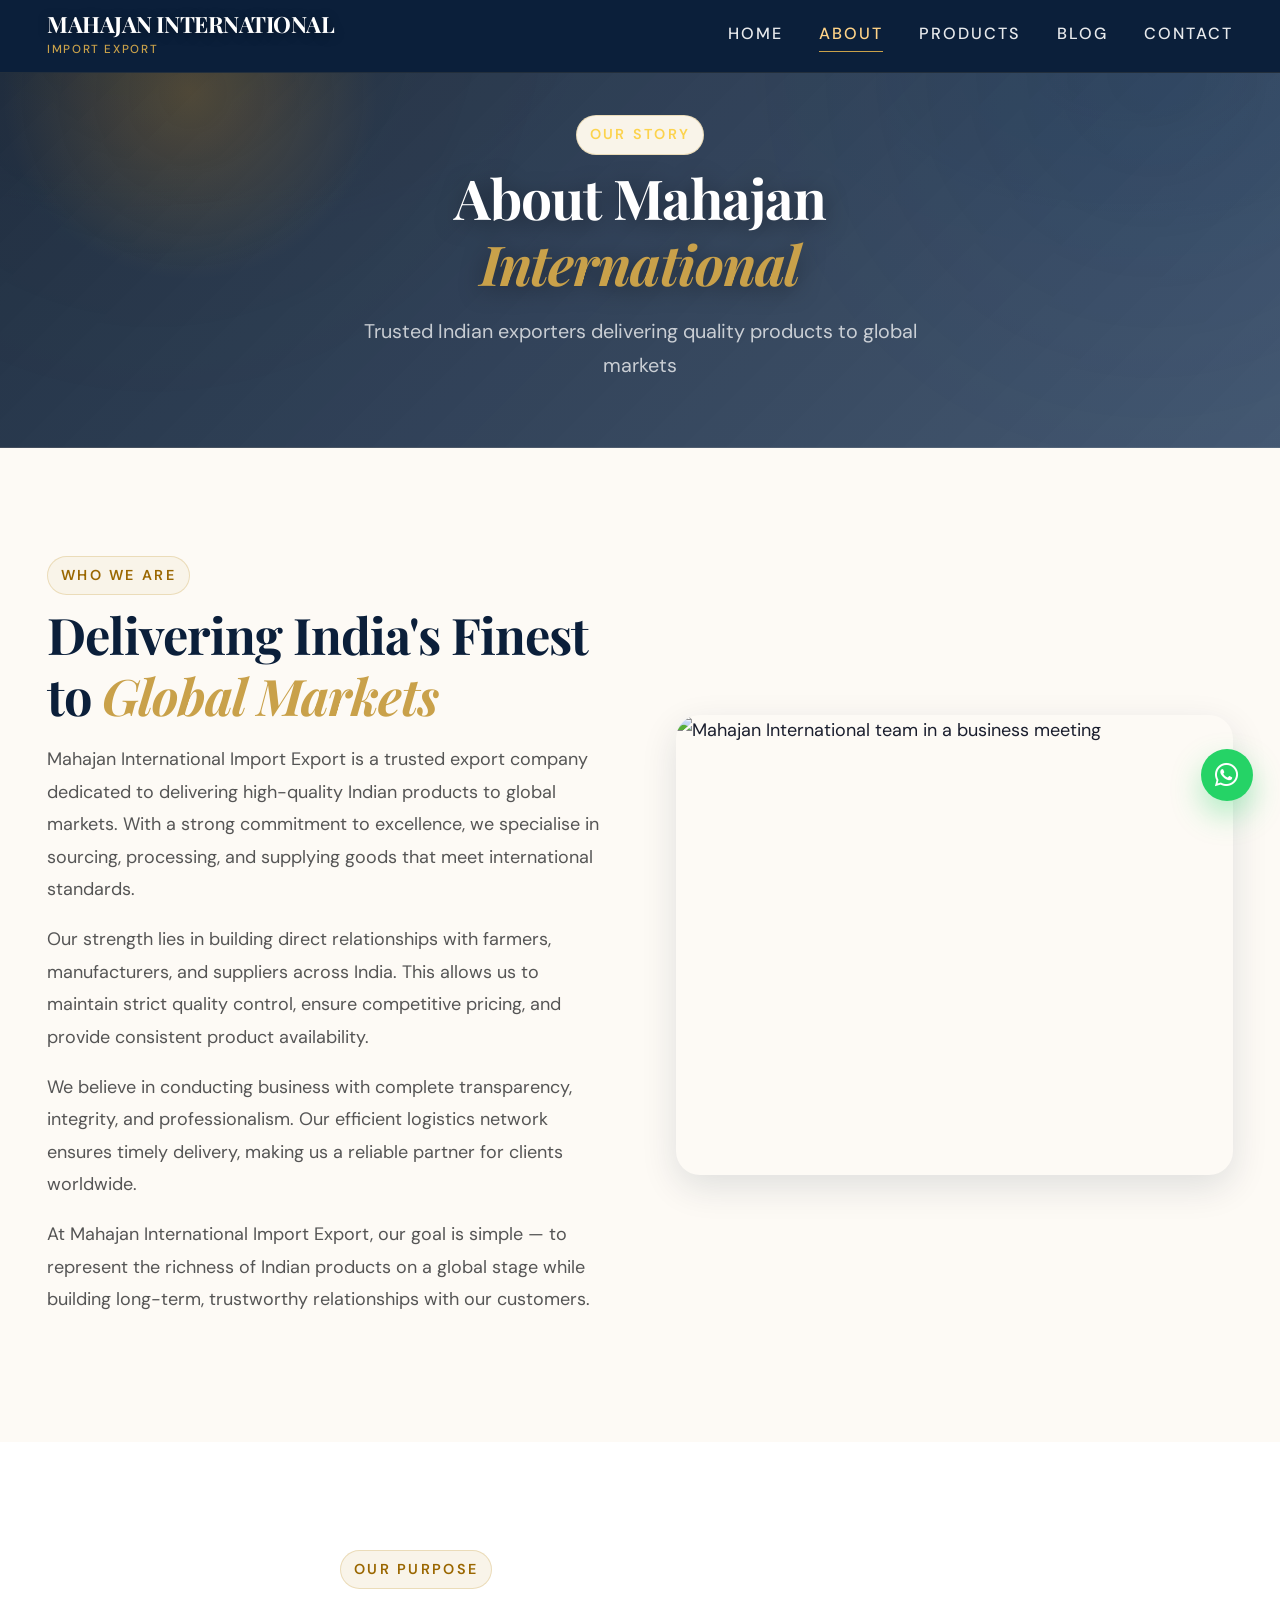
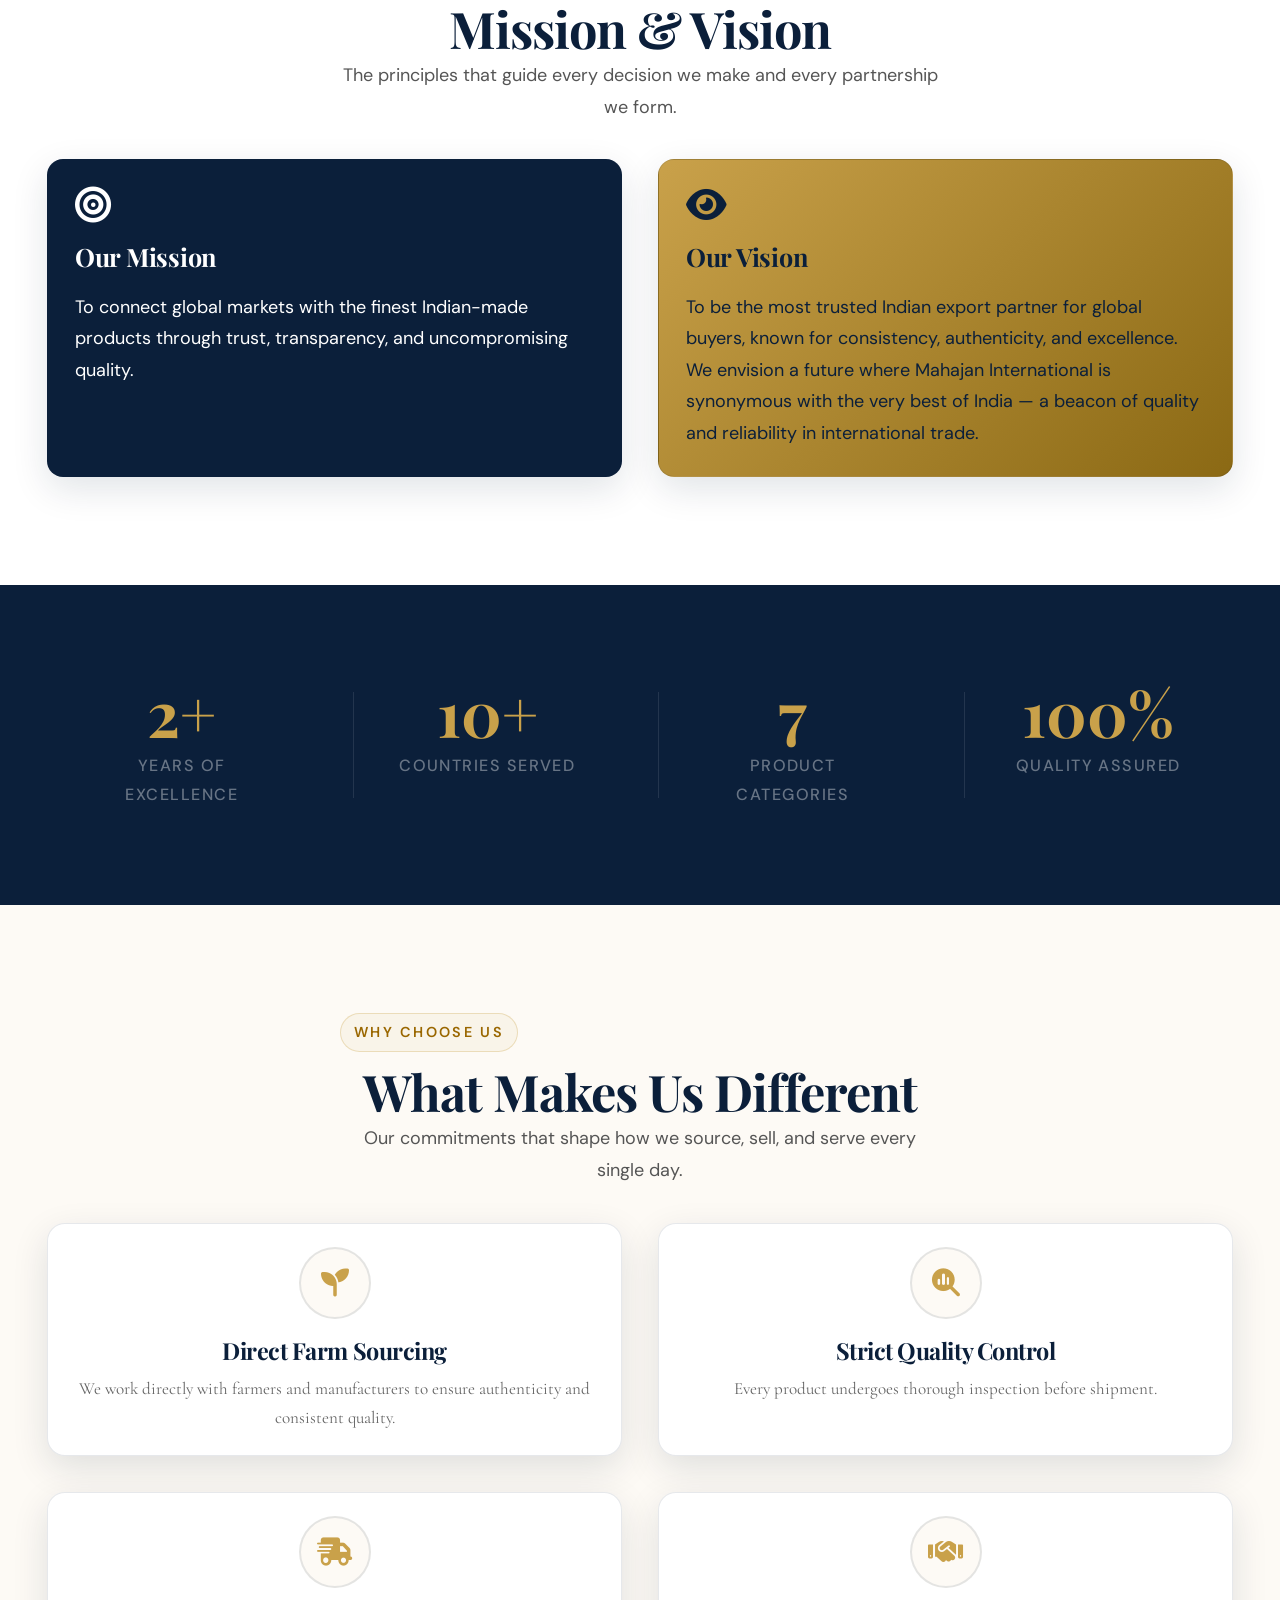
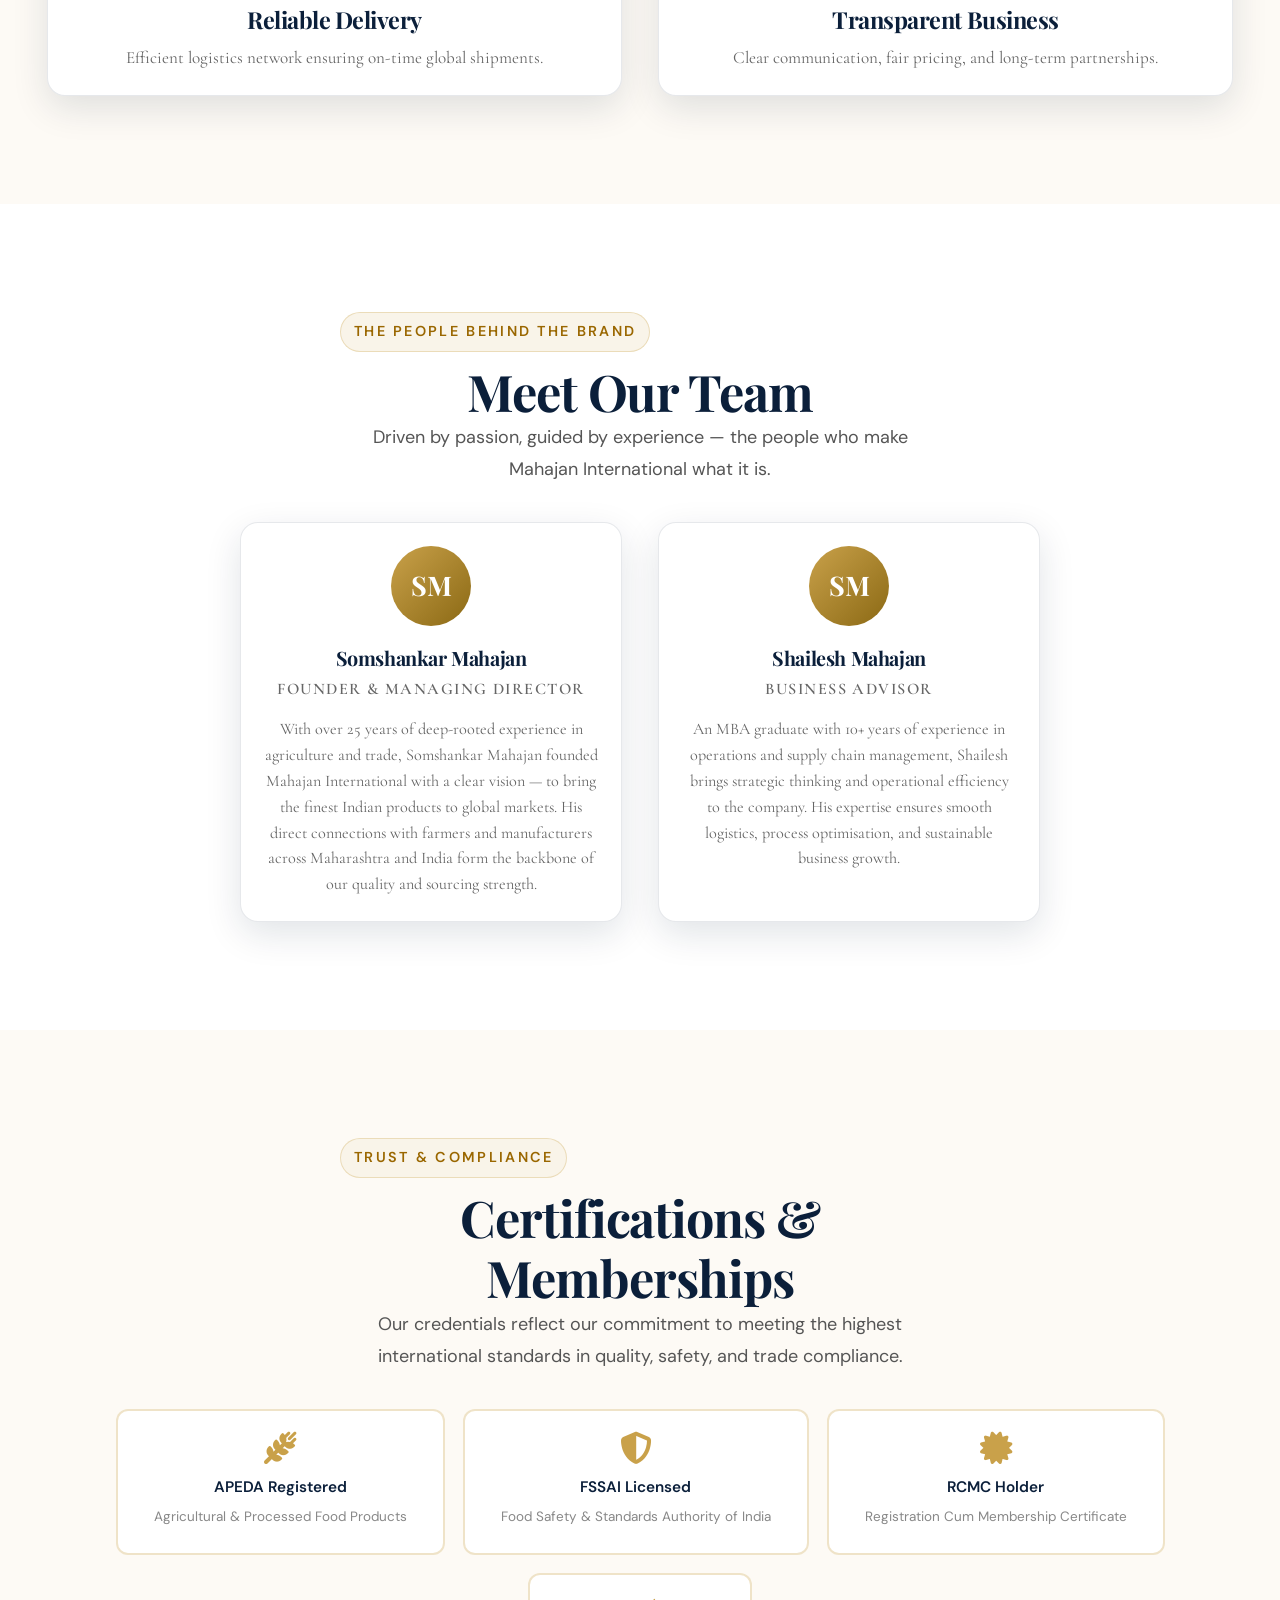
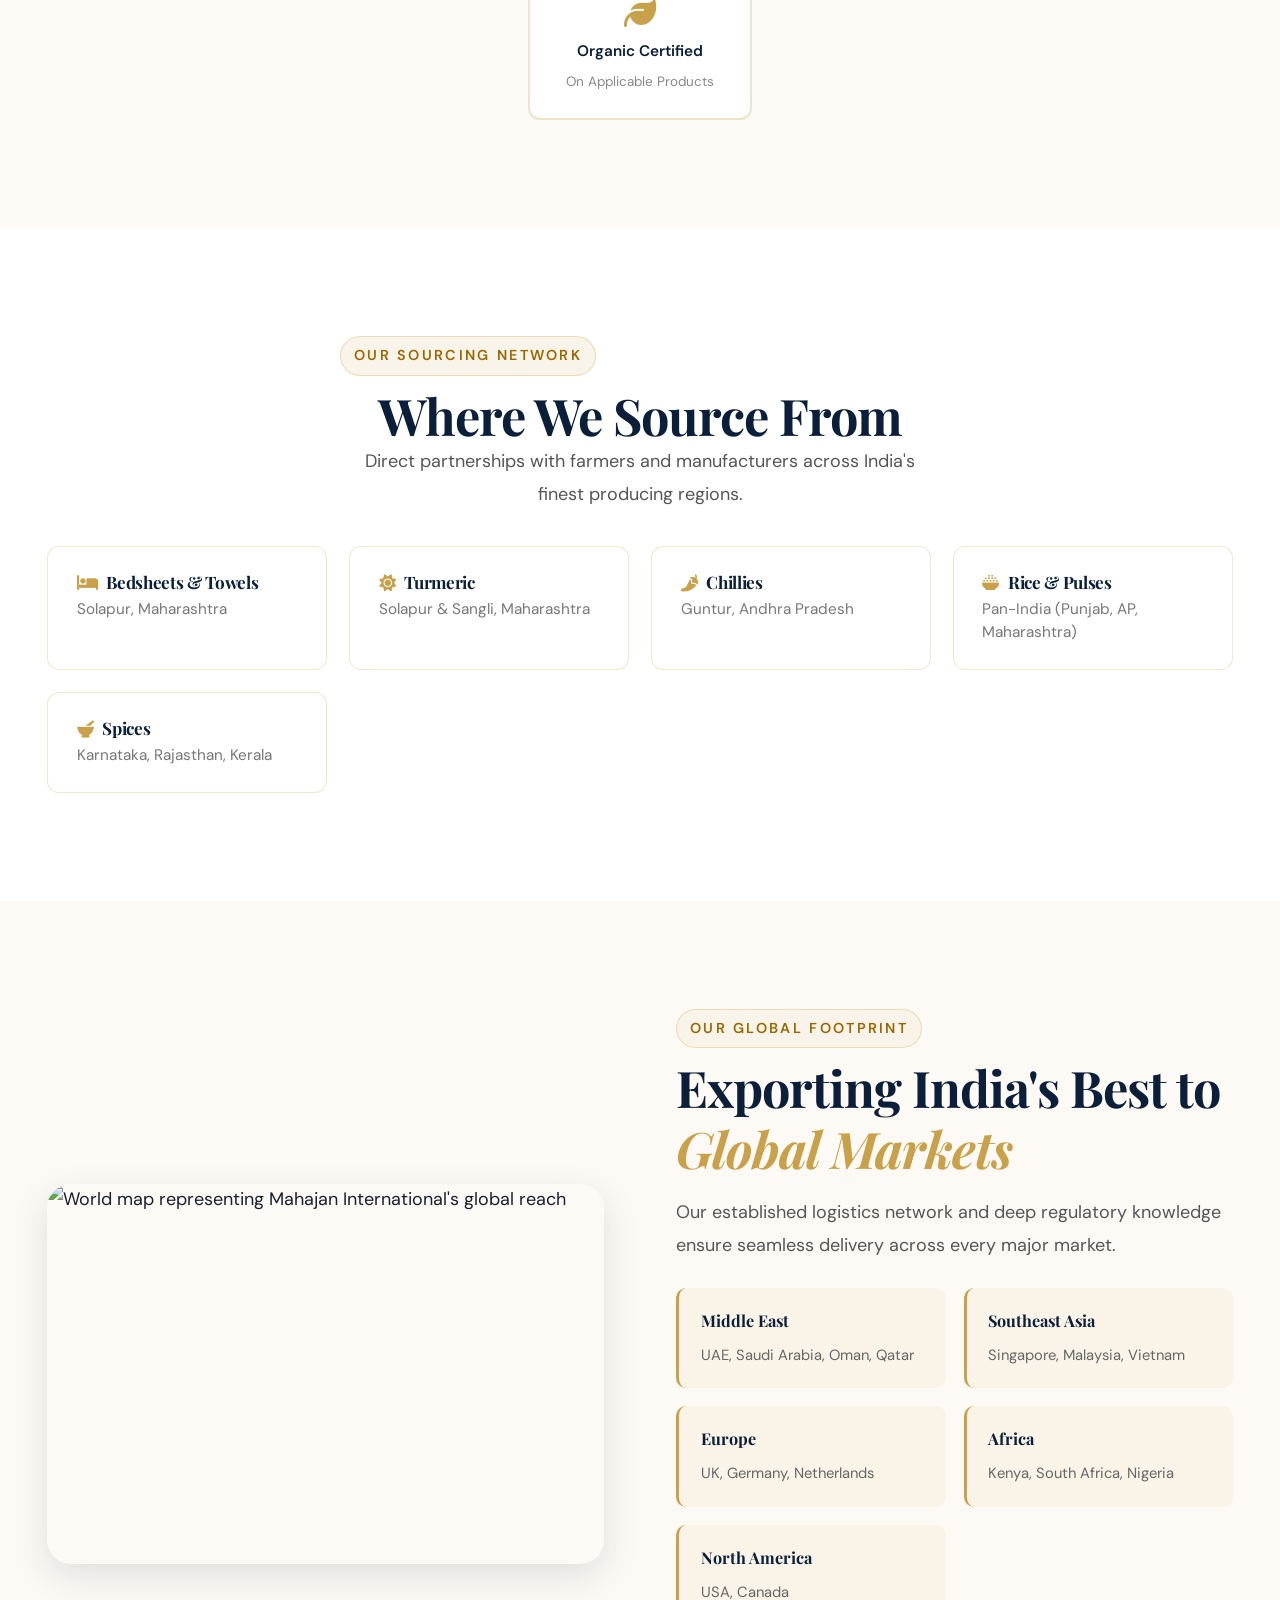
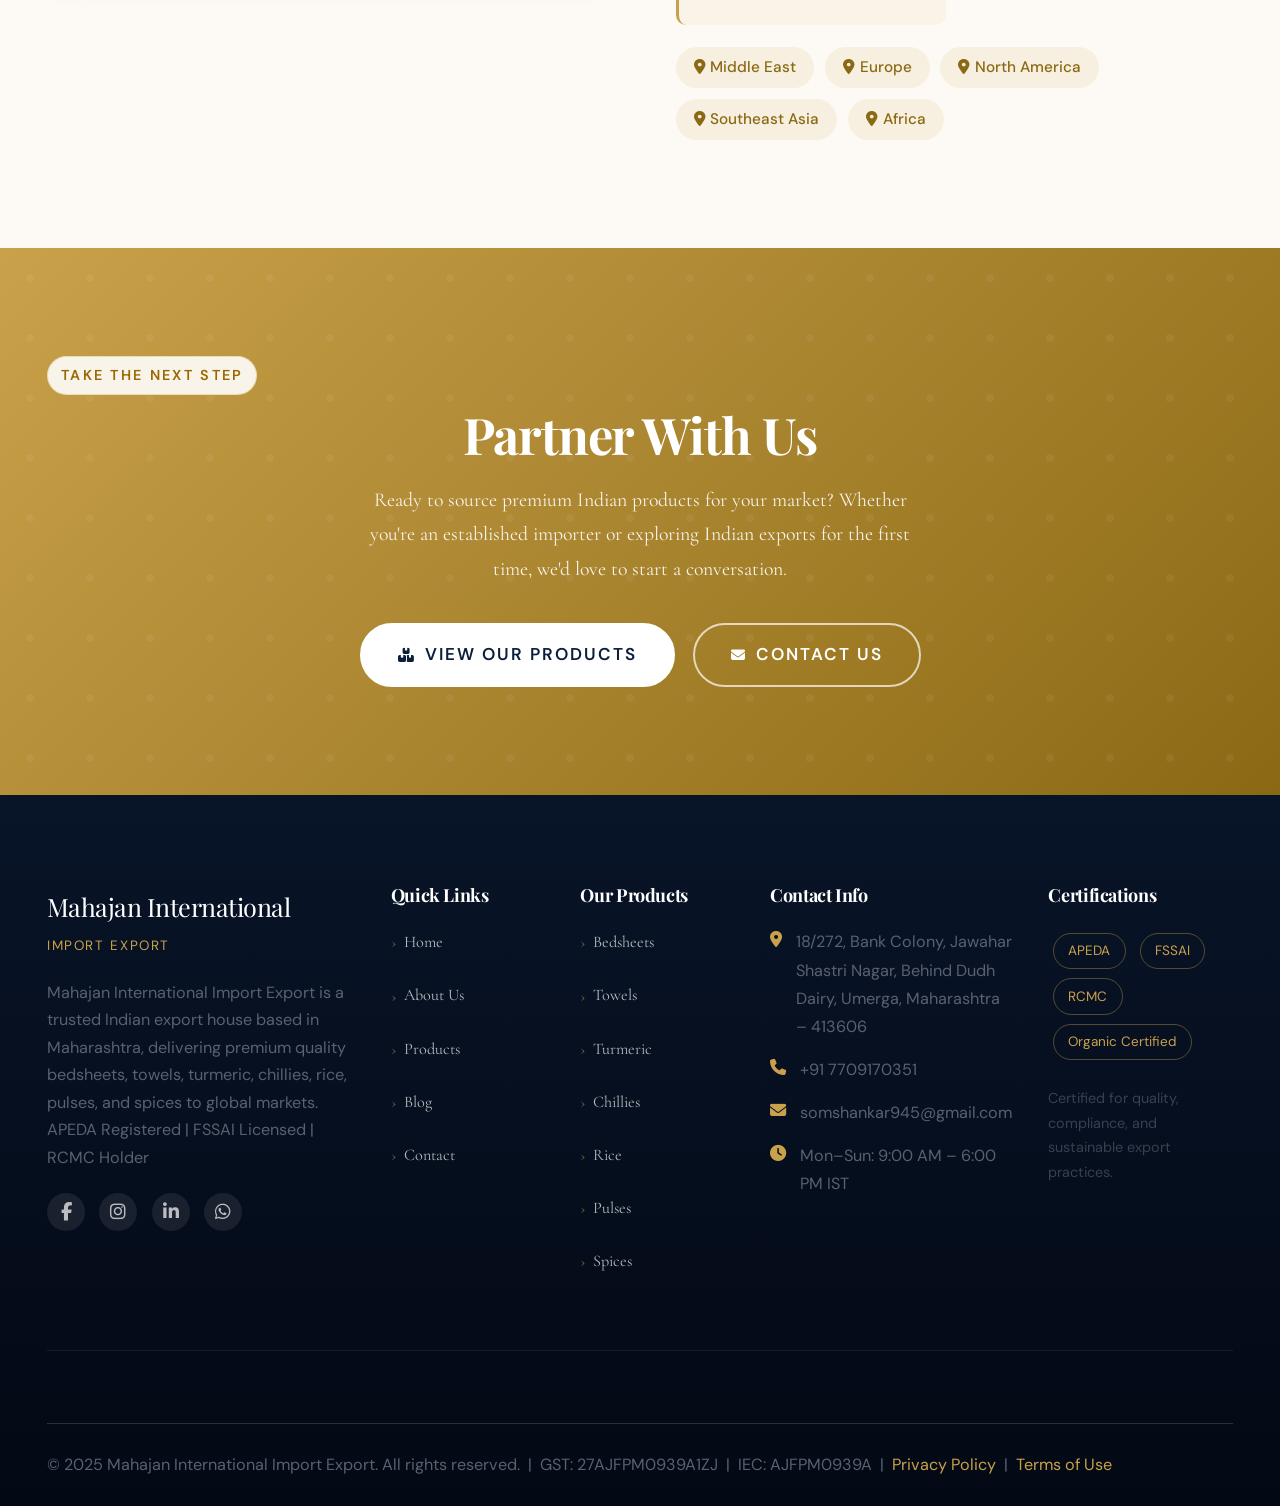
==== about.html @ 9800609f "Initial commit — Mahajan International website" ====
<!DOCTYPE html>
<html lang="en">
<head>
  <meta charset="UTF-8" />
  <meta name="viewport" content="width=device-width, initial-scale=1.0" />
  <title>About Us | Mahajan International Import Export</title>
  <meta name="description" content="Learn about Mahajan International Import Export — a trusted Indian exporter established in 2025. Based in Umerga, Maharashtra. APEDA Registered, FSSAI Licensed." />
  <meta name="keywords" content="Mahajan International, Indian export company, Maharashtra exporter, Solapur bedsheets, Guntur chillies export, turmeric exporter India, basmati rice export, Indian pulses exporter, cotton towels India, APEDA registered exporter, Umerga Maharashtra export" />
  <meta name="robots" content="index, follow" />
  <link rel="canonical" href="https://www.mahajaninternational.com/about.html" />
  <link rel="icon" type="image/svg+xml" href="favicon.svg">
  <meta property="og:title" content="About Us | Mahajan International Import Export" />
  <meta property="og:description" content="Learn about Mahajan International Import Export — a trusted Indian exporter established in 2025. Based in Umerga, Maharashtra. APEDA Registered, FSSAI Licensed." />
  <meta property="og:type" content="website" />

  <!-- Google Fonts -->
  <link rel="preconnect" href="https://fonts.googleapis.com" />
  <link rel="preconnect" href="https://fonts.gstatic.com" crossorigin />
  <link href="https://fonts.googleapis.com/css2?family=Playfair+Display:ital,wght@0,400;0,600;0,700;1,400&family=DM+Sans:wght@300;400;500;600&family=Cormorant+Garamond:ital,wght@0,400;0,600;1,400&display=swap" rel="stylesheet" />

  <!-- Font Awesome 6.5.1 -->
  <link rel="stylesheet" href="https://cdnjs.cloudflare.com/ajax/libs/font-awesome/6.5.1/css/all.min.css" />

  <!-- AOS CSS -->
  <link rel="stylesheet" href="https://unpkg.com/aos@2.3.4/dist/aos.css" />

  <!-- Main CSS -->
  <link rel="stylesheet" href="styles/main.css" />

  <!-- JSON-LD Schema -->
  <script type="application/ld+json">
  {
    "@context": "https://schema.org",
    "@graph": [
      {
        "@type": "AboutPage",
        "@id": "https://www.mahajaninternational.com/about.html",
        "url": "https://www.mahajaninternational.com/about.html",
        "name": "About Us | Mahajan International Import Export",
        "description": "Learn about Mahajan International Import Export — established in 2025, APEDA Registered Indian exporter based in Umerga, Maharashtra.",
        "inLanguage": "en"
      },
      {
        "@type": "Organization",
        "@id": "https://www.mahajaninternational.com/#organization",
        "name": "Mahajan International Import Export",
        "url": "https://www.mahajaninternational.com",
        "foundingDate": "2025",
        "foundingLocation": { "@type": "Place", "name": "Umerga, Osmanabad, Maharashtra, India" },
        "description": "Trusted Indian export company founded in 2025, specialising in bedsheets, towels, turmeric, chillies, rice, pulses, and spices exported to global markets.",
        "address": {
          "@type": "PostalAddress",
          "streetAddress": "18/272, Bank Colony, Jawahar Shastri Nagar, Behind Dudh Dairy",
          "addressLocality": "Umerga",
          "addressRegion": "Maharashtra",
          "postalCode": "413606",
          "addressCountry": "IN"
        },
        "telephone": "+91-7709170351",
        "email": "somshankar945@gmail.com",
        "sameAs": [
          "https://www.facebook.com/MahajanInternationalImportExport/",
          "https://www.instagram.com/mahajan_international_imp_exp/",
          "https://www.linkedin.com/company/mahajan-international-imports-exports/"
        ]
      }
    ]
  }
  </script>

  <style>
    body { font-family: 'DM Sans', sans-serif; color: #333; background: #FDFAF5; margin: 0; }
    * { box-sizing: border-box; }
    .container { max-width: 1200px; margin: 0 auto; padding: 0 1.5rem; }
    .section-label { font-size: 0.8rem; text-transform: uppercase; letter-spacing: 0.2em; color: #C9A14A; font-weight: 600; margin-bottom: 0.5rem; display: block; }
    h2 { font-family: 'Playfair Display', serif; font-size: clamp(1.8rem, 4vw, 2.8rem); color: #0B1F3A; }
    .section { padding: 6rem 0; }
    .section-alt { background: #fff; }

    /* Story section */
    .story-grid { display: grid; grid-template-columns: 1fr 1fr; gap: 4rem; align-items: center; }
    .story-img { border-radius: 16px; overflow: hidden; height: 460px; box-shadow: 0 20px 60px rgba(11,31,58,0.15); }
    .story-img img { width: 100%; height: 100%; object-fit: cover; }
    .story-text .section-label { display: block; margin-bottom: 0.5rem; }
    .story-text p { color: #555; line-height: 1.8; margin: 1rem 0; font-size: 1rem; }
    .story-text .highlight { font-family: 'Cormorant Garamond', serif; font-size: 1.2rem; color: #0B1F3A; font-style: italic; border-left: 3px solid #C9A14A; padding-left: 1.2rem; margin: 1.5rem 0; }

    /* Mission/Vision */
    .mv-grid { display: grid; grid-template-columns: 1fr 1fr; gap: 2rem; margin-top: 2rem; }
    .mv-card { padding: 2.5rem; border-radius: 16px; border: 1px solid rgba(11,31,58,0.1); }
    .mv-card.mission { background: #0B1F3A; color: #fff; }
    .mv-card.vision { background: linear-gradient(135deg, #C9A14A, #8B6914); color: #fff; }
    .mv-card i { font-size: 2rem; margin-bottom: 1rem; opacity: 0.8; }
    .mv-card h3 { font-family: 'Playfair Display', serif; font-size: 1.4rem; margin-bottom: 1rem; }
    .mv-card p { line-height: 1.8; opacity: 0.9; font-size: 1rem; }

    /* Stats Strip */
    .stats-strip { background: #0B1F3A; padding: 4rem 0; }
    .stats-strip-grid { display: grid; grid-template-columns: repeat(4, 1fr); gap: 2rem; text-align: center; }
    .stat-item { color: #fff; }
    .stat-num { display: block; font-family: 'Playfair Display', serif; font-size: clamp(2.5rem, 5vw, 3.5rem); color: #C9A14A; font-weight: 700; }
    .stat-label { font-size: 0.9rem; opacity: 0.8; }

    /* Values */
    .values-grid { display: grid; grid-template-columns: repeat(3, 1fr); gap: 2rem; margin-top: 2rem; }
    .value-card { padding: 2rem; border-radius: 12px; text-align: center; border: 1px solid rgba(11,31,58,0.08); transition: transform 0.3s, box-shadow 0.3s; }
    .value-card:hover { transform: translateY(-4px); box-shadow: 0 8px 30px rgba(11,31,58,0.1); }
    .value-icon { font-size: 2rem; color: #C9A14A; margin-bottom: 1rem; }
    .value-card h3 { font-family: 'Playfair Display', serif; color: #0B1F3A; margin-bottom: 0.5rem; }
    .value-card p { color: #666; font-size: 0.95rem; line-height: 1.7; }

    /* Team */
    .team-grid { display: grid; grid-template-columns: repeat(3, 1fr); gap: 2rem; margin-top: 2rem; }
    .team-card { background: #fff; border-radius: 16px; padding: 2.5rem 2rem; text-align: center; box-shadow: 0 4px 20px rgba(11,31,58,0.07); transition: transform 0.3s; }
    .team-card:hover { transform: translateY(-4px); }
    .team-avatar { width: 80px; height: 80px; border-radius: 50%; background: linear-gradient(135deg, #C9A14A, #8B6914); display: flex; align-items: center; justify-content: center; margin: 0 auto 1.2rem; font-family: 'Playfair Display', serif; font-size: 1.5rem; color: #fff; font-weight: 700; }
    .team-card h3 { font-family: 'Playfair Display', serif; color: #0B1F3A; font-size: 1.1rem; margin-bottom: 0.3rem; }
    .team-title { color: #C9A14A; font-size: 0.85rem; font-weight: 600; text-transform: uppercase; letter-spacing: 0.08em; margin-bottom: 0.8rem; }
    .team-card p { color: #666; font-size: 0.9rem; line-height: 1.6; }

    /* Certifications */
    .cert-grid { display: flex; flex-wrap: wrap; gap: 1rem; justify-content: center; margin-top: 2rem; }
    .cert-badge { padding: 1.2rem 2rem; border: 2px solid rgba(201,161,74,0.3); border-radius: 12px; text-align: center; transition: all 0.3s; background: #fff; }
    .cert-badge:hover { border-color: #C9A14A; background: rgba(201,161,74,0.05); }
    .cert-badge i { font-size: 1.8rem; color: #C9A14A; display: block; margin-bottom: 0.5rem; }
    .cert-badge span { font-size: 0.85rem; color: #0B1F3A; font-weight: 600; display: block; }
    .cert-badge small { font-size: 0.75rem; color: #888; }

    /* Sourcing Regions */
    .sourcing-grid { display: grid; grid-template-columns: repeat(auto-fit, minmax(220px, 1fr)); gap: 1.2rem; margin-top: 2rem; }
    .sourcing-card { padding: 1.4rem 1.6rem; border-radius: 12px; border: 1px solid rgba(201,161,74,0.25); background: #fff; transition: all 0.3s; }
    .sourcing-card:hover { border-color: #C9A14A; background: rgba(201,161,74,0.04); }
    .sourcing-card h4 { font-family: 'Playfair Display', serif; color: #0B1F3A; font-size: 0.95rem; margin: 0 0 0.3rem; }
    .sourcing-card p { color: #777; font-size: 0.85rem; margin: 0; line-height: 1.5; }

    /* Global Reach */
    .reach-grid { display: grid; grid-template-columns: 1fr 1fr; gap: 4rem; align-items: center; }
    .reach-img { border-radius: 16px; overflow: hidden; height: 380px; box-shadow: 0 20px 60px rgba(11,31,58,0.12); }
    .reach-img img { width: 100%; height: 100%; object-fit: cover; }
    .region-tags { display: flex; flex-wrap: wrap; gap: 0.6rem; margin-top: 1.5rem; }
    .region-tag { padding: 0.4rem 1rem; background: rgba(201,161,74,0.12); color: #8B6914; border-radius: 20px; font-size: 0.85rem; font-weight: 500; }

    /* Export Markets */
    .markets-grid { display: grid; grid-template-columns: repeat(auto-fit, minmax(180px, 1fr)); gap: 1rem; margin-top: 1.5rem; }
    .market-item { padding: 1rem 1.2rem; background: rgba(201,161,74,0.07); border-radius: 10px; border-left: 3px solid #C9A14A; }
    .market-item strong { display: block; color: #0B1F3A; font-size: 0.9rem; margin-bottom: 0.25rem; font-family: 'Playfair Display', serif; }
    .market-item span { color: #666; font-size: 0.82rem; line-height: 1.5; }

    /* CTA */
    .cta-section { padding: 6rem 0; background: linear-gradient(135deg, #C9A14A 0%, #8B6914 100%); text-align: center; }
    .cta-section h2 { color: #fff; }
    .cta-section p { color: rgba(255,255,255,0.9); font-size: 1.1rem; margin-bottom: 2rem; }
    .cta-btns { display: flex; gap: 1rem; justify-content: center; flex-wrap: wrap; }
    .btn { display: inline-flex; align-items: center; gap: 0.5rem; padding: 0.85rem 2rem; border-radius: 6px; font-weight: 600; font-size: 0.95rem; text-decoration: none; transition: all 0.3s; }
    .btn-white { background: #fff; color: #0B1F3A; }
    .btn-white:hover { background: #f0e8d5; }
    .btn-outline-white { background: transparent; color: #fff; border: 2px solid rgba(255,255,255,0.7); }
    .btn-outline-white:hover { background: rgba(255,255,255,0.1); }

    /* Header */
    .header { position: fixed; top: 0; left: 0; right: 0; z-index: 1000; background: #0B1F3A; padding: 0; transition: all 0.3s; }
    .header.scrolled { background: rgba(11,31,58,0.97); backdrop-filter: blur(20px); box-shadow: 0 2px 20px rgba(0,0,0,0.15); }
    .header-inner { display: flex; align-items: center; justify-content: space-between; height: 72px; }
    .nav-logo { text-decoration: none; }
    .nav-logo-main { font-family: 'Playfair Display', serif; font-size: 1.25rem; color: #fff; display: block; font-weight: 700; }
    .nav-logo-sub { font-size: 0.65rem; color: #C9A14A; letter-spacing: 0.14em; text-transform: uppercase; display: block; }
    .nav-links { display: flex; gap: 2rem; list-style: none; }
    .nav-links a { color: rgba(255,255,255,0.85); text-decoration: none; font-size: 0.9rem; font-weight: 500; transition: color 0.2s; }
    .nav-links a:hover, .nav-links a.active { color: #C9A14A; }
    .hamburger { display: none; flex-direction: column; gap: 5px; background: none; border: none; cursor: pointer; padding: 4px; }
    .hamburger span { display: block; width: 24px; height: 2px; background: #fff; transition: all 0.3s; border-radius: 2px; }
    .mobile-menu { display: none; position: fixed; inset: 0; background: #0B1F3A; z-index: 999; padding: 5rem 2rem 2rem; flex-direction: column; gap: 1.5rem; }
    .mobile-menu.open { display: flex; }
    .mobile-menu a { color: #fff; font-size: 1.3rem; text-decoration: none; font-family: 'Playfair Display', serif; }

    /* Footer */
    .footer { background: #060F1E; color: rgba(255,255,255,0.75); padding: 5rem 0 0; }
    .footer-grid { display: grid; grid-template-columns: 2fr 1fr 1fr 1.5fr 1.2fr; gap: 3rem; margin-bottom: 4rem; }
    .footer-logo-main { font-family: 'Playfair Display', serif; font-size: 1.4rem; color: #fff; display: block; }
    .footer-logo-sub { font-size: 0.75rem; color: #C9A14A; letter-spacing: 0.12em; text-transform: uppercase; }
    .footer p { font-size: 0.9rem; line-height: 1.7; margin: 1rem 0; }
    .footer h4 { color: #fff; font-family: 'Playfair Display', serif; margin-bottom: 1.2rem; font-size: 1rem; }
    .footer-links { list-style: none; padding: 0; margin: 0; }
    .footer-links li { margin-bottom: 0.6rem; }
    .footer-links a { color: rgba(255,255,255,0.7); text-decoration: none; font-size: 0.9rem; transition: color 0.2s; }
    .footer-links a:hover { color: #C9A14A; }
    .footer-contact { list-style: none; padding: 0; margin: 0; }
    .footer-contact li { display: flex; align-items: flex-start; gap: 0.8rem; margin-bottom: 0.8rem; font-size: 0.9rem; }
    .footer-contact i { color: #C9A14A; margin-top: 3px; flex-shrink: 0; }
    .social-links { display: flex; gap: 0.8rem; margin-top: 1.2rem; }
    .social-links a { width: 38px; height: 38px; border-radius: 50%; background: rgba(255,255,255,0.08); display: flex; align-items: center; justify-content: center; color: rgba(255,255,255,0.7); transition: all 0.2s; text-decoration: none; }
    .social-links a:hover { background: #C9A14A; color: #fff; }
    .footer-cert-badge { display: inline-block; padding: 0.3rem 0.8rem; border: 1px solid rgba(201,161,74,0.4); border-radius: 4px; font-size: 0.75rem; color: #C9A14A; margin: 0.25rem; }
    .footer-bottom { border-top: 1px solid rgba(255,255,255,0.08); padding: 1.5rem 0; text-align: center; font-size: 0.85rem; }

    /* Buttons/Float */
    .whatsapp-float { position: fixed; bottom: 5.5rem; right: 1.5rem; z-index: 999; width: 52px; height: 52px; background: #25D366; border-radius: 50%; display: flex; align-items: center; justify-content: center; color: #fff; font-size: 1.5rem; box-shadow: 0 4px 20px rgba(37,211,102,0.4); text-decoration: none; transition: transform 0.2s; }
    .whatsapp-float:hover { transform: scale(1.1); }
    .back-top { position: fixed; bottom: 1.5rem; right: 1.5rem; z-index: 999; width: 44px; height: 44px; background: #0B1F3A; border-radius: 50%; border: none; cursor: pointer; color: #fff; font-size: 1rem; opacity: 0; visibility: hidden; transition: all 0.3s; display: flex; align-items: center; justify-content: center; }
    .back-top.show { opacity: 1; visibility: visible; }
    .back-top:hover { background: #C9A14A; }

    @media (max-width: 1024px) { .footer-grid { grid-template-columns: 1fr 1fr 1fr; } }
    @media (max-width: 768px) {
      .story-grid, .mv-grid, .reach-grid { grid-template-columns: 1fr; }
      .values-grid, .team-grid { grid-template-columns: 1fr 1fr; }
      .stats-strip-grid { grid-template-columns: 1fr 1fr; }
      .hamburger { display: flex; }
      .nav-links { display: none; }
      .footer-grid { grid-template-columns: 1fr 1fr; }
    }
    @media (max-width: 480px) { .values-grid, .team-grid { grid-template-columns: 1fr; } .footer-grid { grid-template-columns: 1fr; } }
  </style>
  <link rel="stylesheet" href="styles/revamp.css">
  <link rel="stylesheet" href="styles/mobile.css">
</head>
<body>

  <!-- Standard Header -->
  <header class="header" id="header">
    <div class="container header-inner">
      <a href="index.html" class="nav-logo">
        <span class="nav-logo-main">Mahajan International</span>
        <span class="nav-logo-sub">Import Export</span>
      </a>
      <nav class="nav-links" aria-label="Main navigation">
        <a href="index.html">Home</a>
        <a href="about.html" class="active">About</a>
        <a href="products.html">Products</a>
        <a href="blog.html">Blog</a>
        <a href="contact.html">Contact</a>
      </nav>
      <button class="hamburger" aria-label="Toggle menu" aria-expanded="false">
        <span></span><span></span><span></span>
      </button>
    </div>
  </header>

  <!-- Mobile Menu -->
  <nav class="mobile-menu" aria-label="Mobile navigation">
    <a href="index.html">Home</a>
    <a href="about.html">About</a>
    <a href="products.html">Products</a>
    <a href="blog.html">Blog</a>
    <a href="contact.html">Contact</a>
  </nav>

  <main>

    <!-- Page Hero -->
    <section class="page-hero" style="background: linear-gradient(135deg, rgba(11,31,58,0.90) 0%, rgba(11,31,58,0.70) 100%), url('https://images.unsplash.com/photo-1521791136064-7986c2920216?w=1920&q=90&fit=crop') center/cover no-repeat; padding: 8rem 0 5rem; text-align: center; color: #fff;">
      <div class="container">
        <p class="section-label" data-aos="fade-down" style="color:#C9A14A">Our Story</p>
        <h1 data-aos="fade-up" style="font-family:'Playfair Display',serif; font-size:clamp(2.5rem,6vw,4.5rem); color:#fff; text-shadow:0 4px 24px rgba(0,0,0,0.4)">About Mahajan<br><em style="color:#C9A14A; font-style:italic">International</em></h1>
        <p data-aos="fade-up" data-aos-delay="100" style="font-size:1.1rem; opacity:0.9; max-width:600px; margin:1rem auto 0">Trusted Indian exporters delivering quality products to global markets</p>
      </div>
    </section>

    <!-- Section 1: Our Story -->
    <section class="section" id="our-story" aria-labelledby="story-heading">
      <div class="container">
        <div class="story-grid">
          <div class="story-text" data-aos="fade-right">
            <span class="section-label">Who We Are</span>
            <h2 id="story-heading">Delivering India's Finest to <em style="font-style:italic; color:#C9A14A;">Global Markets</em></h2>
            <p>Mahajan International Import Export is a trusted export company dedicated to delivering high-quality Indian products to global markets. With a strong commitment to excellence, we specialise in sourcing, processing, and supplying goods that meet international standards.</p>
            <p>Our strength lies in building direct relationships with farmers, manufacturers, and suppliers across India. This allows us to maintain strict quality control, ensure competitive pricing, and provide consistent product availability.</p>
            <p>We believe in conducting business with complete transparency, integrity, and professionalism. Our efficient logistics network ensures timely delivery, making us a reliable partner for clients worldwide.</p>
            <p>At Mahajan International Import Export, our goal is simple — to represent the richness of Indian products on a global stage while building long-term, trustworthy relationships with our customers.</p>
          </div>
          <div class="story-img" data-aos="fade-left" data-aos-delay="100">
            <img
              src="https://images.unsplash.com/photo-1542744173-8e7e53415bb0?w=800&q=85&fit=crop"
              alt="Mahajan International team in a business meeting"
              loading="lazy"
            />
          </div>
        </div>
      </div>
    </section>

    <!-- Section 2: Mission & Vision -->
    <section class="section section-alt" id="mission-vision" aria-labelledby="mv-heading">
      <div class="container">
        <div style="text-align:center; max-width:600px; margin:0 auto 1rem;" data-aos="fade-up">
          <span class="section-label">Our Purpose</span>
          <h2 id="mv-heading">Mission &amp; Vision</h2>
          <p style="color:#555; line-height:1.8;">The principles that guide every decision we make and every partnership we form.</p>
        </div>
        <div class="mv-grid">
          <div class="mv-card mission" data-aos="fade-right" data-aos-delay="100">
            <i class="fa-solid fa-bullseye" aria-hidden="true"></i>
            <h3>Our Mission</h3>
            <p>To connect global markets with the finest Indian-made products through trust, transparency, and uncompromising quality.</p>
          </div>
          <div class="mv-card vision" data-aos="fade-left" data-aos-delay="200">
            <i class="fa-solid fa-eye" aria-hidden="true"></i>
            <h3>Our Vision</h3>
            <p>To be the most trusted Indian export partner for global buyers, known for consistency, authenticity, and excellence. We envision a future where Mahajan International is synonymous with the very best of India — a beacon of quality and reliability in international trade.</p>
          </div>
        </div>
      </div>
    </section>

    <!-- Section 3: Stats Strip -->
    <section class="stats-strip" aria-label="Company statistics">
      <div class="container">
        <div class="stats-strip-grid">
          <div class="stat-item" data-aos="fade-up" data-aos-delay="0">
            <span class="stat-num">2+</span>
            <span class="stat-label">Years of Excellence</span>
          </div>
          <div class="stat-item" data-aos="fade-up" data-aos-delay="100">
            <span class="stat-num">10+</span>
            <span class="stat-label">Countries Served</span>
          </div>
          <div class="stat-item" data-aos="fade-up" data-aos-delay="200">
            <span class="stat-num">7</span>
            <span class="stat-label">Product Categories</span>
          </div>
          <div class="stat-item" data-aos="fade-up" data-aos-delay="300">
            <span class="stat-num">100%</span>
            <span class="stat-label">Quality Assured</span>
          </div>
        </div>
      </div>
    </section>

    <!-- Section 4: What Makes Us Different -->
    <section class="section" id="our-values" aria-labelledby="values-heading">
      <div class="container">
        <div style="text-align:center; max-width:600px; margin:0 auto 1rem;" data-aos="fade-up">
          <span class="section-label">Why Choose Us</span>
          <h2 id="values-heading">What Makes Us Different</h2>
          <p style="color:#555; line-height:1.8;">Our commitments that shape how we source, sell, and serve every single day.</p>
        </div>
        <div class="values-grid" style="grid-template-columns: repeat(2, 1fr);">
          <div class="value-card" data-aos="fade-up" data-aos-delay="100">
            <div class="value-icon" aria-hidden="true">
              <i class="fa-solid fa-seedling"></i>
            </div>
            <h3>Direct Farm Sourcing</h3>
            <p>We work directly with farmers and manufacturers to ensure authenticity and consistent quality.</p>
          </div>
          <div class="value-card" data-aos="fade-up" data-aos-delay="200">
            <div class="value-icon" aria-hidden="true">
              <i class="fa-solid fa-magnifying-glass-chart"></i>
            </div>
            <h3>Strict Quality Control</h3>
            <p>Every product undergoes thorough inspection before shipment.</p>
          </div>
          <div class="value-card" data-aos="fade-up" data-aos-delay="300">
            <div class="value-icon" aria-hidden="true">
              <i class="fa-solid fa-truck-fast"></i>
            </div>
            <h3>Reliable Delivery</h3>
            <p>Efficient logistics network ensuring on-time global shipments.</p>
          </div>
          <div class="value-card" data-aos="fade-up" data-aos-delay="400">
            <div class="value-icon" aria-hidden="true">
              <i class="fa-solid fa-handshake"></i>
            </div>
            <h3>Transparent Business</h3>
            <p>Clear communication, fair pricing, and long-term partnerships.</p>
          </div>
        </div>
      </div>
    </section>

    <!-- Section 5: Meet the Team -->
    <section class="section section-alt" id="our-team" aria-labelledby="team-heading">
      <div class="container">
        <div style="text-align:center; max-width:600px; margin:0 auto 1rem;" data-aos="fade-up">
          <span class="section-label">The People Behind the Brand</span>
          <h2 id="team-heading">Meet Our Team</h2>
          <p style="color:#555; line-height:1.8;">Driven by passion, guided by experience — the people who make Mahajan International what it is.</p>
        </div>
        <div class="team-grid" style="grid-template-columns: repeat(2, 1fr); max-width: 800px; margin: 2rem auto 0;">

          <!-- Somshankar Mahajan -->
          <div class="team-card" data-aos="fade-up" data-aos-delay="100">
            <div class="team-avatar" aria-label="Initials SM">SM</div>
            <h3>Somshankar Mahajan</h3>
            <p class="team-title">Founder &amp; Managing Director</p>
            <p>With over 25 years of deep-rooted experience in agriculture and trade, Somshankar Mahajan founded Mahajan International with a clear vision — to bring the finest Indian products to global markets. His direct connections with farmers and manufacturers across Maharashtra and India form the backbone of our quality and sourcing strength.</p>
          </div>

          <!-- Shailesh Mahajan -->
          <div class="team-card" data-aos="fade-up" data-aos-delay="200">
            <div class="team-avatar" aria-label="Initials SM">SM</div>
            <h3>Shailesh Mahajan</h3>
            <p class="team-title">Business Advisor</p>
            <p>An MBA graduate with 10+ years of experience in operations and supply chain management, Shailesh brings strategic thinking and operational efficiency to the company. His expertise ensures smooth logistics, process optimisation, and sustainable business growth.</p>
          </div>

        </div>
      </div>
    </section>

    <!-- Section 6: Certifications & Memberships -->
    <section class="section" id="certifications" aria-labelledby="cert-heading">
      <div class="container">
        <div style="text-align:center; max-width:600px; margin:0 auto 1rem;" data-aos="fade-up">
          <span class="section-label">Trust &amp; Compliance</span>
          <h2 id="cert-heading">Certifications &amp; Memberships</h2>
          <p style="color:#555; line-height:1.8;">Our credentials reflect our commitment to meeting the highest international standards in quality, safety, and trade compliance.</p>
        </div>
        <div class="cert-grid">

          <div class="cert-badge" data-aos="zoom-in" data-aos-delay="100">
            <i class="fa-solid fa-wheat-awn" aria-hidden="true"></i>
            <span>APEDA Registered</span>
            <small>Agricultural &amp; Processed Food Products</small>
          </div>

          <div class="cert-badge" data-aos="zoom-in" data-aos-delay="150">
            <i class="fa-solid fa-shield-halved" aria-hidden="true"></i>
            <span>FSSAI Licensed</span>
            <small>Food Safety &amp; Standards Authority of India</small>
          </div>

          <div class="cert-badge" data-aos="zoom-in" data-aos-delay="200">
            <i class="fa-solid fa-certificate" aria-hidden="true"></i>
            <span>RCMC Holder</span>
            <small>Registration Cum Membership Certificate</small>
          </div>

          <div class="cert-badge" data-aos="zoom-in" data-aos-delay="250">
            <i class="fa-solid fa-leaf" aria-hidden="true"></i>
            <span>Organic Certified</span>
            <small>On Applicable Products</small>
          </div>

        </div>
      </div>
    </section>

    <!-- Section 7: Sourcing Regions -->
    <section class="section section-alt" id="sourcing-regions" aria-labelledby="sourcing-heading">
      <div class="container">
        <div style="text-align:center; max-width:600px; margin:0 auto 1rem;" data-aos="fade-up">
          <span class="section-label">Our Sourcing Network</span>
          <h2 id="sourcing-heading">Where We Source From</h2>
          <p style="color:#555; line-height:1.8;">Direct partnerships with farmers and manufacturers across India's finest producing regions.</p>
        </div>
        <div class="sourcing-grid">
          <div class="sourcing-card" data-aos="fade-up" data-aos-delay="100">
            <h4><i class="fa-solid fa-bed" style="color:#C9A14A; margin-right:0.5rem;" aria-hidden="true"></i>Bedsheets &amp; Towels</h4>
            <p>Solapur, Maharashtra</p>
          </div>
          <div class="sourcing-card" data-aos="fade-up" data-aos-delay="150">
            <h4><i class="fa-solid fa-sun" style="color:#C9A14A; margin-right:0.5rem;" aria-hidden="true"></i>Turmeric</h4>
            <p>Solapur &amp; Sangli, Maharashtra</p>
          </div>
          <div class="sourcing-card" data-aos="fade-up" data-aos-delay="200">
            <h4><i class="fa-solid fa-pepper-hot" style="color:#C9A14A; margin-right:0.5rem;" aria-hidden="true"></i>Chillies</h4>
            <p>Guntur, Andhra Pradesh</p>
          </div>
          <div class="sourcing-card" data-aos="fade-up" data-aos-delay="250">
            <h4><i class="fa-solid fa-bowl-rice" style="color:#C9A14A; margin-right:0.5rem;" aria-hidden="true"></i>Rice &amp; Pulses</h4>
            <p>Pan-India (Punjab, AP, Maharashtra)</p>
          </div>
          <div class="sourcing-card" data-aos="fade-up" data-aos-delay="300">
            <h4><i class="fa-solid fa-mortar-pestle" style="color:#C9A14A; margin-right:0.5rem;" aria-hidden="true"></i>Spices</h4>
            <p>Karnataka, Rajasthan, Kerala</p>
          </div>
        </div>
      </div>
    </section>

    <!-- Section 8: Global Reach -->
    <section class="section" id="global-reach" aria-labelledby="reach-heading">
      <div class="container">
        <div class="reach-grid">

          <div class="reach-img" data-aos="fade-right">
            <img
              src="https://images.unsplash.com/photo-1446776653964-20c1d3a81b06?w=1200&q=85&fit=crop"
              alt="World map representing Mahajan International's global reach"
              loading="lazy"
            />
          </div>

          <div data-aos="fade-left" data-aos-delay="100">
            <span class="section-label">Our Global Footprint</span>
            <h2 id="reach-heading">Exporting India's Best to<br><em style="font-style:italic; color:#C9A14A;">Global Markets</em></h2>
            <p style="color:#555; line-height:1.8; margin:1rem 0;">Our established logistics network and deep regulatory knowledge ensure seamless delivery across every major market.</p>
            <div class="markets-grid">
              <div class="market-item">
                <strong>Middle East</strong>
                <span>UAE, Saudi Arabia, Oman, Qatar</span>
              </div>
              <div class="market-item">
                <strong>Southeast Asia</strong>
                <span>Singapore, Malaysia, Vietnam</span>
              </div>
              <div class="market-item">
                <strong>Europe</strong>
                <span>UK, Germany, Netherlands</span>
              </div>
              <div class="market-item">
                <strong>Africa</strong>
                <span>Kenya, South Africa, Nigeria</span>
              </div>
              <div class="market-item">
                <strong>North America</strong>
                <span>USA, Canada</span>
              </div>
            </div>
            <div class="region-tags" aria-label="Key export regions" style="margin-top:1.2rem;">
              <span class="region-tag"><i class="fa-solid fa-location-dot" aria-hidden="true" style="margin-right:0.3rem;"></i>Middle East</span>
              <span class="region-tag"><i class="fa-solid fa-location-dot" aria-hidden="true" style="margin-right:0.3rem;"></i>Europe</span>
              <span class="region-tag"><i class="fa-solid fa-location-dot" aria-hidden="true" style="margin-right:0.3rem;"></i>North America</span>
              <span class="region-tag"><i class="fa-solid fa-location-dot" aria-hidden="true" style="margin-right:0.3rem;"></i>Southeast Asia</span>
              <span class="region-tag"><i class="fa-solid fa-location-dot" aria-hidden="true" style="margin-right:0.3rem;"></i>Africa</span>
            </div>
          </div>

        </div>
      </div>
    </section>

    <!-- Section 9: CTA -->
    <section class="cta-section" id="cta" aria-labelledby="cta-heading">
      <div class="container" data-aos="fade-up">
        <span class="section-label" style="color:rgba(255,255,255,0.8);">Take the Next Step</span>
        <h2 id="cta-heading" style="margin-bottom:1rem;">Partner With Us</h2>
        <p>Ready to source premium Indian products for your market? Whether you're an established importer or exploring Indian exports for the first time, we'd love to start a conversation.</p>
        <div class="cta-btns">
          <a href="products.html" class="btn btn-white">
            <i class="fa-solid fa-boxes-stacked" aria-hidden="true"></i>
            View Our Products
          </a>
          <a href="contact.html" class="btn btn-outline-white">
            <i class="fa-solid fa-envelope" aria-hidden="true"></i>
            Contact Us
          </a>
        </div>
      </div>
    </section>

  </main>

  <!-- Footer -->
  <footer class="footer" aria-label="Site footer">
    <div class="container">
      <div class="footer-grid">

        <!-- Col 1: Logo + Tagline + Social -->
        <div>
          <a href="index.html" style="text-decoration:none;">
            <span class="footer-logo-main">Mahajan International</span>
            <span class="footer-logo-sub">Import Export</span>
          </a>
          <p>Mahajan International Import Export is a trusted Indian export house based in Maharashtra, delivering premium quality bedsheets, towels, turmeric, chillies, rice, pulses, and spices to global markets. APEDA Registered | FSSAI Licensed | RCMC Holder</p>
          <div class="social-links" aria-label="Social media links">
            <a href="https://www.facebook.com/MahajanInternationalImportExport/" aria-label="Follow us on Facebook" target="_blank" rel="noopener noreferrer"><i class="fa-brands fa-facebook-f" aria-hidden="true"></i></a>
            <a href="https://www.instagram.com/mahajan_international_imp_exp/" aria-label="Follow us on Instagram" target="_blank" rel="noopener noreferrer"><i class="fa-brands fa-instagram" aria-hidden="true"></i></a>
            <a href="https://www.linkedin.com/company/mahajan-international-imports-exports/" aria-label="Connect with us on LinkedIn" target="_blank" rel="noopener noreferrer"><i class="fa-brands fa-linkedin-in" aria-hidden="true"></i></a>
            <a href="https://wa.me/917709170351" aria-label="Chat with us on WhatsApp" target="_blank" rel="noopener noreferrer"><i class="fa-brands fa-whatsapp" aria-hidden="true"></i></a>
          </div>
        </div>

        <!-- Col 2: Quick Links -->
        <div>
          <h4>Quick Links</h4>
          <ul class="footer-links">
            <li><a href="index.html">Home</a></li>
            <li><a href="about.html">About Us</a></li>
            <li><a href="products.html">Products</a></li>
            <li><a href="blog.html">Blog</a></li>
            <li><a href="contact.html">Contact</a></li>
          </ul>
        </div>

        <!-- Col 3: Our Products -->
        <div>
          <h4>Our Products</h4>
          <ul class="footer-links">
            <li><a href="products.html">Bedsheets</a></li>
            <li><a href="products.html">Towels</a></li>
            <li><a href="products.html">Turmeric</a></li>
            <li><a href="products.html">Chillies</a></li>
            <li><a href="products.html">Rice</a></li>
            <li><a href="products.html">Pulses</a></li>
            <li><a href="products.html">Spices</a></li>
          </ul>
        </div>

        <!-- Col 4: Contact Info -->
        <div>
          <h4>Contact Info</h4>
          <ul class="footer-contact">
            <li>
              <i class="fa-solid fa-location-dot" aria-hidden="true"></i>
              <span>18/272, Bank Colony, Jawahar Shastri Nagar, Behind Dudh Dairy, Umerga, Maharashtra &ndash; 413606</span>
            </li>
            <li>
              <i class="fa-solid fa-phone" aria-hidden="true"></i>
              <a href="tel:+917709170351" style="color:inherit; text-decoration:none;">+91 7709170351</a>
            </li>
            <li>
              <i class="fa-solid fa-envelope" aria-hidden="true"></i>
              <a href="mailto:somshankar945@gmail.com" style="color:inherit; text-decoration:none;">somshankar945@gmail.com</a>
            </li>
            <li>
              <i class="fa-solid fa-clock" aria-hidden="true"></i>
              <span>Mon&ndash;Sun: 9:00 AM &ndash; 6:00 PM IST</span>
            </li>
          </ul>
        </div>

        <!-- Col 5: Certifications -->
        <div>
          <h4>Certifications</h4>
          <div>
            <span class="footer-cert-badge">APEDA</span>
            <span class="footer-cert-badge">FSSAI</span>
            <span class="footer-cert-badge">RCMC</span>
            <span class="footer-cert-badge">Organic Certified</span>
          </div>
          <p style="margin-top:1.2rem; font-size:0.8rem; opacity:0.6;">Certified for quality, compliance, and sustainable export practices.</p>
        </div>

      </div>

      <!-- Footer Bottom Bar -->
      <div class="footer-bottom">
        <p style="margin:0;">&copy; 2025 Mahajan International Import Export. All rights reserved. &nbsp;|&nbsp; GST: 27AJFPM0939A1ZJ &nbsp;|&nbsp; IEC: AJFPM0939A &nbsp;|&nbsp; <a href="#" style="color:#C9A14A; text-decoration:none;">Privacy Policy</a> &nbsp;|&nbsp; <a href="#" style="color:#C9A14A; text-decoration:none;">Terms of Use</a></p>
      </div>
    </div>
  </footer>

  <!-- WhatsApp Float Button -->
  <a
    href="https://wa.me/917709170351?text=Hello%2C%20I%20am%20interested%20in%20your%20export%20products."
    class="whatsapp-float"
    target="_blank"
    rel="noopener noreferrer"
    aria-label="Chat with us on WhatsApp"
  >
    <i class="fa-brands fa-whatsapp" aria-hidden="true"></i>
  </a>

  <!-- Back to Top Button -->
  <button class="back-top" id="backTop" aria-label="Back to top">
    <i class="fa-solid fa-chevron-up" aria-hidden="true"></i>
  </button>

  <!-- AOS JS -->
  <script src="https://unpkg.com/aos@2.3.4/dist/aos.js"></script>

  <!-- Main JS -->

  <script>
    // AOS Init
    AOS.init({
      duration: 700,
      easing: 'ease-out-cubic',
      once: true,
      offset: 60
    });

    // Header scroll effect
    const header = document.getElementById('header');
    window.addEventListener('scroll', function () {
      if (window.scrollY > 60) {
        header.classList.add('scrolled');
      } else {
        header.classList.remove('scrolled');
      }
    });

    // Hamburger / Mobile Menu toggle
    const hamburger = document.querySelector('.hamburger');
    const mobileMenu = document.querySelector('.mobile-menu');

    hamburger.addEventListener('click', function () {
      const isOpen = mobileMenu.classList.toggle('open');
      hamburger.setAttribute('aria-expanded', isOpen);
      document.body.style.overflow = isOpen ? 'hidden' : '';
    });

    // Close mobile menu when a link is clicked
    mobileMenu.querySelectorAll('a').forEach(function (link) {
      link.addEventListener('click', function () {
        mobileMenu.classList.remove('open');
        hamburger.setAttribute('aria-expanded', 'false');
        document.body.style.overflow = '';
      });
    });

    // Back to Top
    const backTop = document.getElementById('backTop');
    window.addEventListener('scroll', function () {
      if (window.scrollY > 400) {
        backTop.classList.add('show');
      } else {
        backTop.classList.remove('show');
      }
    });
    backTop.addEventListener('click', function () {
      window.scrollTo({ top: 0, behavior: 'smooth' });
    });
  </script>

</body>
</html>
---- styles/main.css ----
/* ============================================================
   MAHAJAN INTERNATIONAL IMPORT EXPORT
   Premium Static Website — Main Stylesheet v2.0
   Redesign: Playfair Display + DM Sans + Cormorant Garamond
   AOS.js + Swiper.js compatible
   ============================================================ */

/* ─── 1. GOOGLE FONTS ─────────────────────────────────────── */

/* ─── 2. CSS VARIABLES ────────────────────────────────────── */
:root {
  --primary:        #0B1F3A;
  --primary-mid:    #112240;
  --primary-light:  #1E3A6E;
  --accent:         #C9A14A;
  --accent-bright:  #E8C050;
  --accent-light:   #F0D888;
  --bg:             #FDFAF5;
  --bg-warm:        #F5EDE0;
  --text:           #1A1E2E;
  --text-muted:     #5C6780;
  --white:          #FFFFFF;
  --border:         rgba(11,31,58,0.1);

  --shadow-sm:      0 2px 8px rgba(11,31,58,0.07);
  --shadow:         0 4px 24px rgba(11,31,58,0.11);
  --shadow-lg:      0 12px 48px rgba(11,31,58,0.16);
  --shadow-hover:   0 20px 60px rgba(11,31,58,0.20);
  --shadow-gold:    0 8px 32px rgba(201,161,74,0.28);

  --transition:     all 0.35s cubic-bezier(0.4, 0, 0.2, 1);
  --radius:         8px;
  --radius-lg:      16px;
  --radius-xl:      24px;
  --container:      1280px;

  --font-heading:   'Playfair Display', Georgia, serif;
  --font-body:      'DM Sans', system-ui, -apple-system, sans-serif;
  --font-serif:     'Cormorant Garamond', Georgia, serif;
}

/* ─── 3. RESET & BASE ─────────────────────────────────────── */
*, *::before, *::after { box-sizing: border-box; margin: 0; padding: 0; }
html { scroll-behavior: smooth; font-size: 16px; -webkit-text-size-adjust: 100%; }
body {
  font-family: var(--font-body);
  background: var(--bg);
  color: var(--text);
  line-height: 1.75;
  overflow-x: hidden;
}

/* Real image support */
img {
  object-fit: cover;
  width: 100%;
  height: 100%;
  display: block;
}
.card-img,
.prod-img,
.blog-img {
  overflow: hidden;
  position: relative;
}
.card-img img {
  transition: transform 0.6s ease;
}
.card:hover .card-img img {
  transform: scale(1.06);
}

a { text-decoration: none; color: inherit; transition: var(--transition); }
ul, ol { list-style: none; }
button { cursor: pointer; border: none; background: none; font-family: inherit; }
input, textarea, select {
  font-family: inherit;
  font-size: inherit;
  border: none;
  outline: none;
}
svg { display: block; flex-shrink: 0; }

/* Font Awesome icon defaults */
.fa-solid, .fa-regular, .fa-brands, [class^="fa-"], [class*=" fa-"] {
  display: inline-block;
  line-height: 1;
}

/* ─── 4. TYPOGRAPHY ───────────────────────────────────────── */
h1, h2, h3, h4, h5, h6 {
  font-family: var(--font-heading);
  color: var(--primary);
  line-height: 1.2;
  font-weight: 700;
}
h1 { font-size: clamp(2.4rem, 5vw, 4.2rem); }
h2 { font-size: clamp(1.9rem, 3.5vw, 3rem); }
h3 { font-size: clamp(1.3rem, 2.5vw, 1.8rem); }
h4 { font-size: 1.2rem; }
p  { font-family: var(--font-body); font-size: 1rem; color: var(--text-muted); }

.serif       { font-family: var(--font-serif); }
.text-gold   { color: var(--accent); }
.text-navy   { color: var(--primary); }
.text-white  { color: var(--white); }
.text-muted  { color: var(--text-muted); }
.text-center { text-align: center; }

/* ─── 5. LAYOUT UTILITIES ─────────────────────────────────── */
.container {
  max-width: var(--container);
  margin: 0 auto;
  padding: 0 32px;
}
.section        { padding: 108px 0; }
.section-sm     { padding: 72px 0; }
.section-dark   { background: var(--primary); }
.section-ivory  { background: var(--bg); }
.section-warm   { background: var(--bg-warm); }
.section-white  { background: var(--white); }
.section-pattern {
  background-color: var(--bg);
  background-image: url("data:image/svg+xml,%3Csvg width='40' height='40' viewBox='0 0 40 40' xmlns='http://www.w3.org/2000/svg'%3E%3Cg fill='%23C9A14A' fill-opacity='0.055' fill-rule='evenodd'%3E%3Cpath d='M0 40L40 0H20L0 20M40 40V20L20 40'/%3E%3C/g%3E%3C/svg%3E");
}

/* Section Header */
.section-header      { text-align: center; margin-bottom: 72px; }
.section-tag         {
  font-family: var(--font-body);
  font-size: 11px;
  font-weight: 600;
  letter-spacing: 4px;
  text-transform: uppercase;
  color: var(--accent);
  margin-bottom: 14px;
  display: block;
}
.section-title       { margin-bottom: 16px; }
.section-divider     {
  width: 56px; height: 2px;
  background: linear-gradient(90deg, var(--accent), var(--accent-light));
  margin: 16px auto;
  border-radius: 2px;
}
.section-subtitle    {
  font-family: var(--font-serif);
  font-size: 1.25rem;
  color: var(--text-muted);
  max-width: 640px;
  margin: 0 auto;
  line-height: 1.85;
}

/* Grid helpers */
.grid-2  { display: grid; grid-template-columns: repeat(2, 1fr); gap: 40px; }
.grid-3  { display: grid; grid-template-columns: repeat(3, 1fr); gap: 40px; }
.grid-4  { display: grid; grid-template-columns: repeat(4, 1fr); gap: 32px; }
.flex    { display: flex; }
.flex-center  { display: flex; align-items: center; justify-content: center; }
.flex-between { display: flex; align-items: center; justify-content: space-between; }
.flex-col { display: flex; flex-direction: column; }
.gap-8   { gap: 8px; }
.gap-16  { gap: 16px; }
.gap-24  { gap: 24px; }
.gap-32  { gap: 32px; }
.gap-48  { gap: 48px; }
.mt-8    { margin-top: 8px; }
.mt-16   { margin-top: 16px; }
.mt-24   { margin-top: 24px; }
.mt-32   { margin-top: 32px; }
.mt-48   { margin-top: 48px; }
.mb-8    { margin-bottom: 8px; }
.mb-16   { margin-bottom: 16px; }
.mb-24   { margin-bottom: 24px; }
.mb-32   { margin-bottom: 32px; }

/* ─── 6. AOS.JS COMPATIBILITY ─────────────────────────────── */
/* AOS handles its own transitions; these classes are legacy fallbacks
   that still work if AOS is not loaded (they receive .visible manually). */
.fade-up {
  opacity: 0;
  transform: translateY(48px);
  transition: opacity 0.75s ease, transform 0.75s ease;
}
.fade-up.visible,
.fade-up.aos-animate { opacity: 1; transform: translateY(0); }

.fade-in {
  opacity: 0;
  transition: opacity 0.75s ease;
}
.fade-in.visible,
.fade-in.aos-animate { opacity: 1; }

.slide-right {
  opacity: 0;
  transform: translateX(-48px);
  transition: opacity 0.75s ease, transform 0.75s ease;
}
.slide-right.visible,
.slide-right.aos-animate { opacity: 1; transform: translateX(0); }

.slide-left {
  opacity: 0;
  transform: translateX(48px);
  transition: opacity 0.75s ease, transform 0.75s ease;
}
.slide-left.visible,
.slide-left.aos-animate { opacity: 1; transform: translateX(0); }

.scale-in {
  opacity: 0;
  transform: scale(0.92);
  transition: opacity 0.75s ease, transform 0.75s ease;
}
.scale-in.visible,
.scale-in.aos-animate { opacity: 1; transform: scale(1); }

.delay-1  { transition-delay: 0.1s !important; }
.delay-2  { transition-delay: 0.2s !important; }
.delay-3  { transition-delay: 0.3s !important; }
.delay-4  { transition-delay: 0.4s !important; }
.delay-5  { transition-delay: 0.5s !important; }
.delay-6  { transition-delay: 0.6s !important; }

/* ─── 7. BUTTONS ──────────────────────────────────────────── */
.btn {
  display: inline-flex;
  align-items: center;
  gap: 10px;
  padding: 15px 36px;
  border-radius: var(--radius);
  font-family: var(--font-body);
  font-size: 12px;
  font-weight: 600;
  letter-spacing: 2px;
  text-transform: uppercase;
  transition: var(--transition);
  cursor: pointer;
  border: 2px solid transparent;
  white-space: nowrap;
}
.btn svg { width: 18px; height: 18px; }
.btn i   { font-size: 14px; }

.btn-primary {
  background: var(--accent);
  color: var(--white);
  border-color: var(--accent);
}
.btn-primary:hover {
  background: #b8903a;
  border-color: #b8903a;
  transform: translateY(-2px);
  box-shadow: var(--shadow-gold);
}
.btn-outline-gold {
  background: transparent;
  color: var(--accent);
  border-color: var(--accent);
}
.btn-outline-gold:hover {
  background: var(--accent);
  color: var(--white);
  transform: translateY(-2px);
  box-shadow: var(--shadow-gold);
}
.btn-outline-white {
  background: transparent;
  color: var(--white);
  border-color: rgba(255,255,255,0.55);
}
.btn-outline-white:hover {
  background: var(--white);
  color: var(--primary);
  border-color: var(--white);
}
.btn-white {
  background: var(--white);
  color: var(--primary);
  border-color: var(--white);
}
.btn-white:hover {
  background: var(--accent);
  color: var(--white);
  border-color: var(--accent);
  transform: translateY(-2px);
}
.btn-dark {
  background: var(--primary);
  color: var(--white);
  border-color: var(--primary);
}
.btn-dark:hover {
  background: var(--primary-light);
  transform: translateY(-2px);
}
.btn-sm { padding: 10px 24px; font-size: 11px; letter-spacing: 1.5px; }
.btn-lg { padding: 18px 48px; font-size: 13px; }

/* ─── 8. IMAGE PLACEHOLDERS ───────────────────────────────── */
.img-ph {
  background: linear-gradient(145deg, #ede5d8 0%, #d8d0c4 50%, #e0d8cc 100%);
  display: flex;
  flex-direction: column;
  align-items: center;
  justify-content: center;
  gap: 8px;
  overflow: hidden;
  position: relative;
  width: 100%;
  height: 100%;
}
.img-ph::after {
  content: attr(data-label);
  font-family: var(--font-body);
  font-size: 11px;
  font-weight: 500;
  letter-spacing: 2px;
  color: rgba(26,30,46,0.35);
  text-transform: uppercase;
  text-align: center;
  padding: 0 16px;
}
.img-ph-icon {
  width: 40px;
  height: 40px;
  opacity: 0.2;
  position: absolute;
  top: 50%; left: 50%;
  transform: translate(-50%, -60%);
}
.prod-icon {
  position: absolute;
  top: 50%; left: 50%;
  transform: translate(-50%, -50%);
  font-size: 56px;
  opacity: 0.18;
}

/* ─── 9. HEADER & NAVIGATION ──────────────────────────────── */
.header {
  position: fixed;
  top: 0; left: 0; right: 0;
  z-index: 1000;
  transition: background 0.4s ease, box-shadow 0.4s ease, padding 0.3s ease;
}

/* Transparent header on dark hero — gradient for legibility */
.header.transparent {
  background: linear-gradient(180deg, rgba(11,31,58,0.85) 0%, transparent 100%);
}
.header.transparent .nav-wrap { padding: 28px 40px; }

/* Glassmorphism scrolled state */
.header.scrolled {
  background: rgba(11,31,58,0.96);
  backdrop-filter: blur(20px);
  -webkit-backdrop-filter: blur(20px);
  box-shadow: 0 2px 32px rgba(0,0,0,0.28);
}
.header.scrolled .nav-wrap { padding: 14px 40px; }

.header-inner { max-width: var(--container); margin: 0 auto; }

.nav-wrap {
  display: flex;
  align-items: center;
  justify-content: space-between;
  padding: 22px 40px;
  transition: padding 0.3s ease;
}

/* Logo */
.nav-logo { text-decoration: none; }
.nav-logo-main {
  font-family: var(--font-heading);
  font-size: 17px;
  font-weight: 800;
  color: var(--white);
  letter-spacing: 2px;
  text-transform: uppercase;
  line-height: 1;
  display: block;
  text-shadow: 0 2px 12px rgba(0,0,0,0.4);
}
.nav-logo-sub {
  font-family: var(--font-body);
  font-size: 9px;
  font-weight: 500;
  letter-spacing: 4px;
  color: var(--accent);
  text-transform: uppercase;
  display: block;
  margin-top: 4px;
}
.nav-logo-line {
  width: 100%;
  height: 1px;
  background: linear-gradient(90deg, var(--accent), transparent);
  margin-top: 3px;
  opacity: 0.6;
}

/* Nav links */
.nav-links {
  display: flex;
  align-items: center;
  gap: 36px;
}
.nav-links a {
  font-family: var(--font-body);
  font-size: 12px;
  font-weight: 500;
  letter-spacing: 2px;
  text-transform: uppercase;
  color: rgba(255,255,255,0.82);
  position: relative;
  padding-bottom: 4px;
}
.nav-links a::after {
  content: '';
  position: absolute;
  bottom: 0; left: 0;
  width: 0; height: 1px;
  background: var(--accent);
  transition: width 0.35s ease;
}
.nav-links a:hover,
.nav-links a.active { color: var(--accent); }
.nav-links a:hover::after,
.nav-links a.active::after { width: 100%; }

.nav-cta-btn {
  font-family: var(--font-body);
  font-size: 11px;
  font-weight: 600;
  letter-spacing: 2px;
  text-transform: uppercase;
  background: var(--accent);
  color: var(--white) !important;
  padding: 11px 26px;
  border-radius: var(--radius);
  border: 1px solid var(--accent);
  transition: var(--transition);
}
.nav-cta-btn:hover {
  background: transparent;
  color: var(--accent) !important;
}
.nav-cta-btn::after { display: none !important; }

/* Hamburger */
.hamburger {
  display: none;
  flex-direction: column;
  gap: 6px;
  cursor: pointer;
  padding: 4px;
  z-index: 1001;
}
.hamburger span {
  display: block;
  width: 26px; height: 2px;
  background: var(--white);
  border-radius: 2px;
  transition: var(--transition);
}
.hamburger.open span:nth-child(1) { transform: translateY(8px) rotate(45deg); }
.hamburger.open span:nth-child(2) { opacity: 0; transform: scaleX(0); }
.hamburger.open span:nth-child(3) { transform: translateY(-8px) rotate(-45deg); }

/* Mobile Menu */
.mobile-menu {
  display: none;
  position: fixed;
  inset: 0;
  background: var(--primary-mid);
  z-index: 999;
  flex-direction: column;
  align-items: center;
  justify-content: center;
  gap: 36px;
  opacity: 0;
  pointer-events: none;
  transition: opacity 0.35s ease;
}
.mobile-menu.open {
  opacity: 1;
  pointer-events: all;
}
.mobile-menu a {
  font-family: var(--font-heading);
  font-size: 22px;
  color: rgba(255,255,255,0.85);
  letter-spacing: 2px;
  text-transform: uppercase;
  transition: var(--transition);
}
.mobile-menu a:hover,
.mobile-menu a.active { color: var(--accent); }
.mobile-menu .mob-divider {
  width: 40px; height: 1px;
  background: rgba(255,255,255,0.1);
}
.mobile-menu .mob-cta {
  margin-top: 16px;
  background: var(--accent);
  color: var(--white) !important;
  padding: 14px 48px;
  border-radius: var(--radius);
  font-size: 13px;
}

/* ─── 10. FOOTER ───────────────────────────────────────────── */
.footer {
  background: var(--primary);
  color: var(--white);
  padding: 88px 0 0;
}
.footer-grid {
  display: grid;
  grid-template-columns: 2.2fr 1fr 1fr 1.6fr;
  gap: 56px;
  padding-bottom: 64px;
  border-bottom: 1px solid rgba(255,255,255,0.07);
}
.footer-brand-name {
  font-family: var(--font-heading);
  font-size: 18px;
  font-weight: 800;
  letter-spacing: 2px;
  color: var(--white);
  display: block;
}
.footer-brand-tag {
  font-family: var(--font-body);
  font-size: 10px;
  font-weight: 500;
  letter-spacing: 3.5px;
  color: var(--accent);
  text-transform: uppercase;
  display: block;
  margin-top: 4px;
  margin-bottom: 20px;
}
.footer-gold-line {
  width: 48px; height: 1px;
  background: var(--accent);
  margin-bottom: 20px;
  opacity: 0.55;
}
.footer-desc {
  font-family: var(--font-serif);
  font-size: 1.05rem;
  color: rgba(255,255,255,0.55);
  line-height: 1.9;
  margin-bottom: 28px;
}
.footer-ids {
  font-family: var(--font-body);
  font-size: 10px;
  font-weight: 500;
  letter-spacing: 1.5px;
  color: rgba(255,255,255,0.28);
  margin-bottom: 28px;
}
.footer-social { display: flex; gap: 10px; }
.footer-social a {
  width: 40px; height: 40px;
  border: 1px solid rgba(255,255,255,0.14);
  border-radius: 50%;
  display: flex; align-items: center; justify-content: center;
  color: rgba(255,255,255,0.45);
  font-size: 15px;
  transition: var(--transition);
}
.footer-social a:hover {
  background: var(--accent);
  border-color: var(--accent);
  color: var(--white);
  transform: translateY(-3px);
}
.footer-col-title {
  font-family: var(--font-body);
  font-size: 11px;
  font-weight: 600;
  letter-spacing: 3.5px;
  text-transform: uppercase;
  color: var(--accent);
  margin-bottom: 28px;
  display: block;
}
.footer-links { display: flex; flex-direction: column; gap: 14px; }
.footer-links a {
  font-family: var(--font-serif);
  font-size: 1.05rem;
  color: rgba(255,255,255,0.52);
  display: flex;
  align-items: center;
  gap: 8px;
  transition: var(--transition);
}
.footer-links a:hover {
  color: var(--accent);
  gap: 14px;
}
.footer-links a::before {
  content: '›';
  color: var(--accent);
  font-size: 18px;
  line-height: 1;
  opacity: 0.6;
}
.footer-contact-item { display: flex; gap: 14px; margin-bottom: 20px; align-items: flex-start; }
.footer-contact-icon { color: var(--accent); margin-top: 2px; flex-shrink: 0; font-size: 16px; }
.footer-contact-text {
  font-family: var(--font-serif);
  font-size: 1rem;
  color: rgba(255,255,255,0.58);
  line-height: 1.65;
}
.footer-contact-text strong { color: rgba(255,255,255,0.88); font-weight: 600; }
.footer-bottom {
  padding: 24px 0;
  display: flex;
  align-items: center;
  justify-content: space-between;
  flex-wrap: wrap;
  gap: 16px;
}
.footer-copy {
  font-family: var(--font-body);
  font-size: 11px;
  font-weight: 400;
  letter-spacing: 1px;
  color: rgba(255,255,255,0.3);
}
.footer-bottom-links { display: flex; gap: 24px; }
.footer-bottom-links a {
  font-family: var(--font-body);
  font-size: 11px;
  letter-spacing: 1px;
  color: rgba(255,255,255,0.28);
}
.footer-bottom-links a:hover { color: var(--accent); }

/* ─── 11. FLOATING BUTTONS ────────────────────────────────── */
.whatsapp-btn {
  position: fixed;
  bottom: 88px; right: 28px;
  z-index: 890;
  width: 58px; height: 58px;
  border-radius: 50%;
  background: #25D366;
  display: flex; align-items: center; justify-content: center;
  box-shadow: 0 4px 20px rgba(37,211,102,0.45);
  transition: var(--transition);
  animation: waFloat 3s ease-in-out infinite;
}
.whatsapp-btn:hover {
  transform: scale(1.12);
  box-shadow: 0 6px 32px rgba(37,211,102,0.6);
}
.whatsapp-btn svg { width: 30px; height: 30px; fill: #fff; }
.whatsapp-btn i  { color: #fff; font-size: 26px; }

.back-top {
  position: fixed;
  bottom: 24px; right: 28px;
  z-index: 890;
  width: 48px; height: 48px;
  border-radius: 50%;
  background: var(--accent);
  display: flex; align-items: center; justify-content: center;
  box-shadow: var(--shadow);
  opacity: 0;
  pointer-events: none;
  transition: var(--transition);
}
.back-top.show { opacity: 1; pointer-events: all; }
.back-top:hover { background: var(--primary-light); transform: translateY(-4px); }
.back-top svg { width: 20px; height: 20px; fill: #fff; }
.back-top i   { color: #fff; font-size: 16px; }

@keyframes waFloat {
  0%, 100% { box-shadow: 0 4px 20px rgba(37,211,102,0.45); }
  50%       { box-shadow: 0 8px 36px rgba(37,211,102,0.65); }
}

/* ─── 12. BREADCRUMB ──────────────────────────────────────── */
.breadcrumb-bar {
  background: var(--primary-mid);
  padding: 14px 0;
  margin-top: 80px;
}
.breadcrumb-inner {
  display: flex;
  align-items: center;
  gap: 8px;
  flex-wrap: wrap;
}
.bc-item {
  font-family: var(--font-body);
  font-size: 11px;
  font-weight: 500;
  letter-spacing: 1.5px;
  text-transform: uppercase;
  color: rgba(255,255,255,0.48);
}
.bc-item a { color: rgba(255,255,255,0.48); }
.bc-item a:hover { color: var(--accent); }
.bc-sep { color: var(--accent); font-size: 14px; opacity: 0.6; }
.bc-item.current { color: var(--accent); }

/* ─── 13. PAGE HERO ───────────────────────────────────────── */
.page-hero {
  background: linear-gradient(145deg, var(--primary) 0%, var(--primary-mid) 50%, var(--primary-light) 100%);
  padding: 180px 0 100px;
  text-align: center;
  position: relative;
  overflow: hidden;
}
.page-hero::before {
  content: '';
  position: absolute; inset: 0;
  background-image: url("data:image/svg+xml,%3Csvg width='60' height='60' viewBox='0 0 60 60' xmlns='http://www.w3.org/2000/svg'%3E%3Cg fill='none' fill-rule='evenodd'%3E%3Cg fill='%23C9A14A' fill-opacity='0.04'%3E%3Cpath d='M36 34v-4h-2v4h-4v2h4v4h2v-4h4v-2h-4zm0-30V0h-2v4h-4v2h4v4h2V6h4V4h-4zM6 34v-4H4v4H0v2h4v4h2v-4h4v-2H6zM6 4V0H4v4H0v2h4v4h2V6h4V4H6z'/%3E%3C/g%3E%3C/g%3E%3C/svg%3E");
}
.page-hero-deco {
  position: absolute;
  width: 500px; height: 500px;
  border-radius: 50%;
  border: 1px solid rgba(201,161,74,0.07);
  top: 50%; left: 50%;
  transform: translate(-50%, -50%);
}
.page-hero-deco:nth-child(2) { width: 700px; height: 700px; border-color: rgba(201,161,74,0.03); }
.page-hero-content { position: relative; z-index: 2; }
.page-hero-tag {
  font-family: var(--font-body);
  font-size: 11px;
  font-weight: 600;
  letter-spacing: 4.5px;
  color: var(--accent);
  text-transform: uppercase;
  display: block;
  margin-bottom: 20px;
}
.page-hero h1 { color: var(--white); }
.page-hero-sub {
  font-family: var(--font-serif);
  font-size: 1.3rem;
  color: rgba(255,255,255,0.62);
  margin-top: 16px;
  line-height: 1.85;
}
.page-hero-divider {
  width: 56px; height: 1px;
  background: var(--accent);
  margin: 24px auto 0;
  opacity: 0.55;
}

/* ─── 14. HOME — HERO ─────────────────────────────────────── */
.hero {
  background:
    linear-gradient(145deg, rgba(11,31,58,0.92) 0%, rgba(17,34,64,0.82) 100%),
    url('https://images.unsplash.com/photo-1596040033229-a9821ebd058d?w=1920&q=90&fit=crop') center/cover no-repeat;
  background-attachment: fixed;
  min-height: 100vh;
  position: relative;
  display: flex;
  align-items: center;
  justify-content: center;
  overflow: hidden;
}

/* Keep existing hero-bg/hero-pattern/hero-deco divs working if present */
.hero-bg { position: absolute; inset: 0; z-index: 0; }
.hero-pattern {
  position: absolute; inset: 0; z-index: 1;
  background-image:
    radial-gradient(circle at 20% 80%, rgba(201,161,74,0.08) 0%, transparent 40%),
    radial-gradient(circle at 80% 20%, rgba(201,161,74,0.06) 0%, transparent 40%);
}
.hero-deco {
  position: absolute;
  border: 1px solid rgba(201,161,74,0.09);
  border-radius: 50%;
  top: 50%; left: 50%;
  transform: translate(-50%, -50%);
  z-index: 2;
  animation: rotateRing 60s linear infinite;
}
.hero-deco:nth-child(1) { width: min(600px, 90vw); height: min(600px, 90vw); border-color: rgba(201,161,74,0.07); }
.hero-deco:nth-child(2) { width: min(900px, 130vw); height: min(900px, 130vw); border-color: rgba(201,161,74,0.04); animation-duration: 90s; animation-direction: reverse; }
@keyframes rotateRing { to { transform: translate(-50%, -50%) rotate(360deg); } }

.hero-content {
  position: relative;
  z-index: 5;
  text-align: center;
  max-width: 860px;
  padding: 0 24px;
}
.hero-eyebrow {
  font-family: var(--font-body);
  font-size: 11px;
  font-weight: 600;
  letter-spacing: 6px;
  text-transform: uppercase;
  color: var(--accent);
  display: block;
  margin-bottom: 24px;
  animation: fadeSlide 1s ease 0.3s both;
}
.hero-title {
  font-family: var(--font-heading);
  font-size: clamp(3rem, 7vw, 5.5rem);
  color: var(--white);
  line-height: 1.1;
  font-weight: 800;
  animation: fadeSlide 1s ease 0.5s both;
}
.hero-title .gold  { color: var(--accent); }
.hero-title .light { font-weight: 400; font-style: italic; }
.hero-divider-line {
  width: 80px; height: 1px;
  background: linear-gradient(90deg, transparent, var(--accent), transparent);
  margin: 32px auto;
  animation: fadeIn 1s ease 0.7s both;
}
.hero-subtitle {
  font-family: var(--font-serif);
  font-size: clamp(1.1rem, 2.5vw, 1.5rem);
  color: rgba(255,255,255,0.72);
  line-height: 1.9;
  max-width: 640px;
  margin: 0 auto 40px;
  animation: fadeSlide 1s ease 0.7s both;
}
.hero-actions {
  display: flex;
  gap: 16px;
  justify-content: center;
  flex-wrap: wrap;
  animation: fadeSlide 1s ease 0.9s both;
}
.hero-scroll {
  position: absolute;
  bottom: 40px; left: 50%;
  transform: translateX(-50%);
  z-index: 5;
  display: flex;
  flex-direction: column;
  align-items: center;
  gap: 8px;
}
.hero-scroll span {
  font-family: var(--font-body);
  font-size: 10px;
  font-weight: 500;
  letter-spacing: 3px;
  text-transform: uppercase;
  color: rgba(255,255,255,0.38);
}
.scroll-line {
  width: 1px; height: 48px;
  background: linear-gradient(180deg, transparent, var(--accent));
  animation: scrollDrop 2s ease-in-out infinite;
}
@keyframes scrollDrop {
  0%   { opacity: 0; transform: scaleY(0); transform-origin: top; }
  50%  { opacity: 1; transform: scaleY(1); }
  100% { opacity: 0; transform: scaleY(1) translateY(20px); }
}
@keyframes fadeSlide { from { opacity: 0; transform: translateY(32px); } to { opacity: 1; transform: translateY(0); } }
@keyframes fadeIn    { from { opacity: 0; } to { opacity: 1; } }

/* ─── 15. HOME — INTRO STRIP ──────────────────────────────── */
.intro-strip {
  background: var(--white);
  padding: 80px 0;
  border-bottom: 1px solid var(--border);
}
.intro-strip-inner {
  display: grid;
  grid-template-columns: 1fr 1.6fr;
  gap: 80px;
  align-items: center;
}
.intro-label {
  font-family: var(--font-body);
  font-size: 11px;
  font-weight: 600;
  letter-spacing: 4px;
  text-transform: uppercase;
  color: var(--accent);
  margin-bottom: 16px;
  display: block;
}
.intro-strip h2 { margin-bottom: 20px; }
.intro-strip p {
  font-family: var(--font-serif);
  font-size: 1.15rem;
  color: var(--text-muted);
  line-height: 1.95;
  margin-bottom: 16px;
}
.intro-badges { display: flex; gap: 12px; flex-wrap: wrap; margin-top: 32px; }
.intro-badge {
  display: flex; align-items: center; gap: 8px;
  font-family: var(--font-body);
  font-size: 11px;
  font-weight: 500;
  letter-spacing: 2px;
  text-transform: uppercase;
  color: var(--primary);
  padding: 10px 20px;
  border: 1px solid var(--border);
  border-radius: 100px;
  background: var(--bg);
}
.intro-badge svg { width: 16px; height: 16px; fill: var(--accent); }
.intro-badge i   { color: var(--accent); font-size: 14px; }
.intro-stats-right {
  display: grid;
  grid-template-columns: 1fr 1fr;
  gap: 1px;
  background: var(--border);
  border: 1px solid var(--border);
  border-radius: var(--radius-lg);
  overflow: hidden;
}
.intro-stat {
  background: var(--bg);
  padding: 40px 32px;
  text-align: center;
}
.intro-stat-num {
  font-family: var(--font-heading);
  font-size: 3rem;
  color: var(--primary);
  display: block;
  line-height: 1;
  margin-bottom: 8px;
}
.intro-stat-num .stat-suffix { font-size: 2rem; color: var(--accent); }
.intro-stat-label {
  font-family: var(--font-body);
  font-size: 11px;
  font-weight: 500;
  letter-spacing: 2px;
  text-transform: uppercase;
  color: var(--text-muted);
}

/* ─── 16. HOME — PRODUCTS PREVIEW ────────────────────────── */
.products-preview { background: var(--bg); }
.products-grid {
  display: grid;
  grid-template-columns: repeat(4, 1fr);
  gap: 28px;
}

/* Generic card base for image zoom */
.card {
  background: var(--white);
  border-radius: var(--radius-lg);
  overflow: hidden;
  border: 1px solid var(--border);
  transition: var(--transition);
}
.card:hover {
  transform: translateY(-8px);
  box-shadow: var(--shadow-hover);
  border-color: rgba(201,161,74,0.22);
}

.product-card {
  background: var(--white);
  border-radius: var(--radius-lg);
  overflow: hidden;
  border: 1px solid var(--border);
  transition: var(--transition);
  text-decoration: none;
}
.product-card:hover {
  transform: translateY(-8px);
  box-shadow: var(--shadow-hover);
  border-color: rgba(201,161,74,0.22);
}
.product-card-img {
  height: 220px;
  position: relative;
  overflow: hidden;
}
.product-card-img .img-ph { height: 100%; }
.product-card-img img {
  transition: transform 0.6s ease;
}
.product-card:hover .product-card-img img {
  transform: scale(1.06);
}
.product-card-body { padding: 28px 24px 32px; }
.product-card-tag {
  font-family: var(--font-body);
  font-size: 10px;
  font-weight: 600;
  letter-spacing: 3px;
  text-transform: uppercase;
  color: var(--accent);
  display: block;
  margin-bottom: 10px;
}
.product-card h3 { font-size: 1.3rem; margin-bottom: 12px; }
.product-card p {
  font-family: var(--font-serif);
  font-size: 1rem;
  line-height: 1.78;
  margin-bottom: 20px;
}
.product-card-link {
  font-family: var(--font-body);
  font-size: 11px;
  font-weight: 600;
  letter-spacing: 2px;
  text-transform: uppercase;
  color: var(--accent);
  display: flex;
  align-items: center;
  gap: 6px;
}
.product-card-link svg { width: 16px; height: 16px; transition: transform 0.3s ease; }
.product-card:hover .product-card-link svg { transform: translateX(6px); }

/* ─── 17. HOME — WHY CHOOSE US ────────────────────────────── */
.why-us { background: var(--white); }
.why-grid {
  display: grid;
  grid-template-columns: 1fr 1fr;
  gap: 72px;
  align-items: center;
}
.why-img-block {
  position: relative;
  height: 560px;
}
.why-img-main {
  width: 75%;
  height: 440px;
  position: absolute;
  right: 0; bottom: 0;
  border-radius: var(--radius-lg);
  overflow: hidden;
}
.why-img-accent {
  width: 50%;
  height: 280px;
  position: absolute;
  left: 0; top: 0;
  border-radius: var(--radius-lg);
  border: 6px solid var(--white);
  box-shadow: var(--shadow-lg);
  overflow: hidden;
}
.why-deco {
  position: absolute;
  bottom: 40px; left: 20px;
  background: var(--primary);
  padding: 24px 28px;
  border-radius: var(--radius);
  border: 1px solid rgba(201,161,74,0.18);
  z-index: 2;
}
.why-deco-num {
  font-family: var(--font-heading);
  font-size: 2.5rem;
  color: var(--accent);
  line-height: 1;
}
.why-deco-label {
  font-family: var(--font-body);
  font-size: 10px;
  font-weight: 500;
  letter-spacing: 2px;
  text-transform: uppercase;
  color: rgba(255,255,255,0.55);
  margin-top: 4px;
}
.why-features { display: flex; flex-direction: column; gap: 24px; margin: 36px 0 40px; }
.why-feature {
  display: flex;
  gap: 20px;
  align-items: flex-start;
  padding: 22px;
  border-radius: var(--radius);
  border: 1px solid transparent;
  transition: var(--transition);
}
.why-feature:hover {
  background: var(--bg);
  border-color: var(--border);
}
.why-feature-icon {
  width: 52px; height: 52px; flex-shrink: 0;
  border-radius: 50%;
  background: linear-gradient(135deg, var(--accent), var(--accent-bright));
  display: flex; align-items: center; justify-content: center;
  box-shadow: 0 4px 16px rgba(201,161,74,0.28);
}
.why-feature-icon svg  { width: 24px; height: 24px; fill: var(--white); }
.why-feature-icon i    { color: var(--white); font-size: 20px; }
.why-feature h4 { margin-bottom: 6px; font-size: 1.1rem; }
.why-feature p  { font-family: var(--font-serif); font-size: 1rem; line-height: 1.75; }

/* ─── 18. HOME — STATS BAR ────────────────────────────────── */
.stats-bar {
  background: linear-gradient(135deg, var(--primary) 0%, var(--primary-mid) 100%);
  padding: 64px 0;
  position: relative;
  overflow: hidden;
}
.stats-bar::before {
  content: '';
  position: absolute; inset: 0;
  background: url("data:image/svg+xml,%3Csvg width='40' height='40' viewBox='0 0 40 40' xmlns='http://www.w3.org/2000/svg'%3E%3Cg fill='%23C9A14A' fill-opacity='0.04' fill-rule='evenodd'%3E%3Cpath d='M0 40L40 0H20L0 20M40 40V20L20 40'/%3E%3C/g%3E%3C/svg%3E");
}
.stats-inner {
  position: relative;
  display: grid;
  grid-template-columns: repeat(4, 1fr);
  gap: 0;
}
.stat-item {
  text-align: center;
  padding: 24px 40px;
  position: relative;
}
.stat-item + .stat-item::before {
  content: '';
  position: absolute;
  left: 0; top: 20%; bottom: 20%;
  width: 1px;
  background: rgba(255,255,255,0.1);
}
.stat-num {
  font-family: var(--font-heading);
  font-size: clamp(2.5rem, 4vw, 3.8rem);
  color: var(--white);
  line-height: 1;
  display: block;
  margin-bottom: 8px;
}
.stat-num .stat-suf { font-size: 0.65em; color: var(--accent); }
.stat-label {
  font-family: var(--font-body);
  font-size: 11px;
  font-weight: 500;
  letter-spacing: 2.5px;
  text-transform: uppercase;
  color: rgba(255,255,255,0.48);
  display: block;
}
.stat-icon {
  font-size: 28px;
  margin-bottom: 12px;
  display: block;
  opacity: 0.3;
}

/* ─── 19. HOME — TESTIMONIALS (Swiper + Static fallback) ──── */
.testimonials { background: var(--bg-warm); }

/* Static 3-col grid (original layout) */
.testi-grid {
  display: grid;
  grid-template-columns: repeat(3, 1fr);
  gap: 28px;
}

/* Swiper carousel layout */
.testimonials-swiper { padding-bottom: 56px !important; }
.swiper-slide { height: auto; }
.swiper-pagination { bottom: 8px !important; }
.swiper-pagination-bullet {
  width: 8px; height: 8px;
  background: var(--accent);
  opacity: 0.35;
  transition: opacity 0.3s, transform 0.3s;
}
.swiper-pagination-bullet-active {
  opacity: 1;
  transform: scale(1.3);
}

.testi-card {
  background: var(--white);
  border-radius: var(--radius-lg);
  padding: 36px 32px;
  border: 1px solid var(--border);
  position: relative;
  transition: var(--transition);
  height: 100%;
  display: flex;
  flex-direction: column;
}
.testi-card:hover {
  transform: translateY(-6px);
  box-shadow: var(--shadow-lg);
}
.testi-quote {
  font-family: var(--font-heading);
  font-size: 5rem;
  color: var(--accent);
  line-height: 0.8;
  opacity: 0.2;
  position: absolute;
  top: 24px; left: 28px;
}
.testi-stars { display: flex; gap: 4px; margin-bottom: 20px; }
.testi-stars span { color: var(--accent-bright); font-size: 18px; }
.testi-stars i    { color: var(--accent-bright); font-size: 15px; }
.testi-text {
  font-family: var(--font-serif);
  font-size: 1.08rem;
  line-height: 1.9;
  color: var(--text);
  margin-bottom: 28px;
  flex: 1;
}
.testi-divider {
  width: 40px; height: 1px;
  background: var(--accent);
  margin-bottom: 20px;
  opacity: 0.45;
}
.testi-author { display: flex; align-items: center; gap: 14px; }
.testi-avatar {
  width: 52px; height: 52px;
  border-radius: 50%;
  overflow: hidden;
  flex-shrink: 0;
}
.testi-avatar .img-ph {
  height: 100%;
  border-radius: 50%;
}
.testi-name {
  font-family: var(--font-heading);
  font-size: 14px;
  color: var(--primary);
  margin-bottom: 2px;
}
.testi-role {
  font-family: var(--font-body);
  font-size: 10px;
  font-weight: 500;
  letter-spacing: 2px;
  text-transform: uppercase;
  color: var(--text-muted);
}
.testi-country {
  font-family: var(--font-body);
  font-size: 10px;
  font-weight: 400;
  color: var(--accent);
  letter-spacing: 1px;
  margin-top: 2px;
}

/* ─── 20. HOME — CTA ──────────────────────────────────────── */
.cta-section {
  background: linear-gradient(135deg, var(--accent) 0%, #b8903a 100%);
  padding: 96px 0;
  text-align: center;
  position: relative;
  overflow: hidden;
}
.cta-section::before {
  content: '';
  position: absolute; inset: 0;
  background: url("data:image/svg+xml,%3Csvg width='60' height='60' viewBox='0 0 60 60' xmlns='http://www.w3.org/2000/svg'%3E%3Cg fill='%23ffffff' fill-opacity='0.05' fill-rule='evenodd'%3E%3Ccircle cx='30' cy='30' r='4'/%3E%3C/g%3E%3C/svg%3E");
}
.cta-section h2 { color: var(--white); position: relative; }
.cta-section p {
  font-family: var(--font-serif);
  font-size: 1.3rem;
  color: rgba(255,255,255,0.82);
  max-width: 580px;
  margin: 16px auto 40px;
  position: relative;
}
.cta-buttons { display: flex; gap: 16px; justify-content: center; flex-wrap: wrap; position: relative; }

/* ─── 21. ABOUT PAGE ──────────────────────────────────────── */
.about-story { background: var(--white); }
.about-story-grid {
  display: grid;
  grid-template-columns: 1fr 1fr;
  gap: 80px;
  align-items: center;
}
.about-story-img {
  height: 520px;
  border-radius: var(--radius-lg);
  overflow: hidden;
  position: relative;
}
.about-story-img .img-ph { height: 100%; }
.about-story-badge {
  position: absolute;
  bottom: 32px; right: -20px;
  background: var(--accent);
  color: var(--white);
  padding: 20px 28px;
  border-radius: var(--radius);
  text-align: center;
  z-index: 2;
}
.about-story-badge-num {
  font-family: var(--font-heading);
  font-size: 2.5rem;
  display: block; line-height: 1;
}
.about-story-badge-txt {
  font-family: var(--font-body);
  font-size: 9px;
  font-weight: 600;
  letter-spacing: 2px;
  text-transform: uppercase;
  display: block; margin-top: 4px;
  opacity: 0.85;
}
.about-story p {
  font-family: var(--font-serif);
  font-size: 1.1rem; line-height: 1.95;
  margin-bottom: 20px;
}

/* Values */
.values-section { background: var(--bg); }
.values-grid {
  display: grid;
  grid-template-columns: repeat(3, 1fr);
  gap: 28px;
}
.value-card {
  background: var(--white);
  border-radius: var(--radius-lg);
  padding: 44px 36px;
  border: 1px solid var(--border);
  text-align: center;
  transition: var(--transition);
  position: relative;
  overflow: hidden;
}
.value-card::before {
  content: '';
  position: absolute;
  top: 0; left: 0; right: 0;
  height: 3px;
  background: linear-gradient(90deg, var(--accent), var(--accent-light));
  transform: scaleX(0);
  transition: transform 0.4s ease;
}
.value-card:hover { transform: translateY(-6px); box-shadow: var(--shadow-lg); }
.value-card:hover::before { transform: scaleX(1); }
.value-icon {
  width: 72px; height: 72px;
  border-radius: 50%;
  background: var(--bg);
  border: 2px solid var(--border);
  display: flex; align-items: center; justify-content: center;
  margin: 0 auto 24px;
  font-size: 32px;
  transition: var(--transition);
}
.value-card:hover .value-icon {
  background: var(--accent);
  border-color: var(--accent);
  color: var(--white);
}
.value-icon i { font-size: 28px; color: var(--accent); transition: color 0.3s; }
.value-card:hover .value-icon i { color: var(--white); }
.value-card h3 { margin-bottom: 16px; font-size: 1.3rem; }
.value-card p { font-family: var(--font-serif); font-size: 1rem; line-height: 1.78; }

/* Process */
.process-section { background: var(--primary); padding: 108px 0; }
.process-steps {
  display: grid;
  grid-template-columns: repeat(4, 1fr);
  gap: 0;
  position: relative;
  margin-top: 64px;
}
.process-steps::before {
  content: '';
  position: absolute;
  top: 40px; left: calc(12.5% + 24px); right: calc(12.5% + 24px);
  height: 1px;
  background: linear-gradient(90deg, transparent, var(--accent), transparent);
  opacity: 0.35;
  z-index: 0;
}
.process-step {
  text-align: center;
  padding: 0 24px;
  position: relative;
  z-index: 1;
}
.process-step-num {
  width: 80px; height: 80px;
  border: 2px solid rgba(201,161,74,0.35);
  border-radius: 50%;
  display: flex; align-items: center; justify-content: center;
  margin: 0 auto 28px;
  font-family: var(--font-heading);
  font-size: 1.6rem;
  color: var(--accent);
  position: relative;
  background: var(--primary);
}
.process-step-num .step-icon { font-size: 28px; }
.process-step h4 { font-family: var(--font-heading); font-size: 1.1rem; color: var(--white); margin-bottom: 12px; }
.process-step p  { font-family: var(--font-serif); font-size: 0.95rem; color: rgba(255,255,255,0.52); line-height: 1.85; }

/* Team */
.team-section { background: var(--white); }
.team-grid { display: grid; grid-template-columns: repeat(4, 1fr); gap: 28px; }
.team-card {
  border-radius: var(--radius-lg);
  overflow: hidden;
  border: 1px solid var(--border);
  transition: var(--transition);
}
.team-card:hover { transform: translateY(-6px); box-shadow: var(--shadow-hover); }
.team-card-img { height: 260px; position: relative; overflow: hidden; }
.team-card-img .img-ph { height: 100%; }
.team-card-img img { transition: transform 0.6s ease; }
.team-card:hover .team-card-img img { transform: scale(1.06); }
.team-card-body { padding: 24px; }
.team-card-name { font-size: 1.1rem; margin-bottom: 4px; }
.team-card-role {
  font-family: var(--font-body);
  font-size: 10px;
  font-weight: 600;
  letter-spacing: 2px;
  text-transform: uppercase;
  color: var(--accent);
  display: block;
  margin-bottom: 8px;
}
.team-card p { font-family: var(--font-serif); font-size: 0.95rem; line-height: 1.72; }

/* ─── 22. PRODUCTS PAGE ───────────────────────────────────── */
.products-tabs-bar {
  background: var(--white);
  border-bottom: 1px solid var(--border);
  position: sticky;
  top: 80px;
  z-index: 100;
}
.products-tabs {
  display: flex;
  gap: 0;
  overflow-x: auto;
  scrollbar-width: none;
}
.products-tabs::-webkit-scrollbar { display: none; }
.ptab {
  font-family: var(--font-body);
  font-size: 12px;
  font-weight: 600;
  letter-spacing: 2px;
  text-transform: uppercase;
  color: var(--text-muted);
  padding: 20px 36px;
  cursor: pointer;
  border-bottom: 2px solid transparent;
  transition: var(--transition);
  white-space: nowrap;
  background: none;
  border-top: none; border-left: none; border-right: none;
}
.ptab:hover { color: var(--accent); }
.ptab.active {
  color: var(--accent);
  border-bottom-color: var(--accent);
}
.prod-section { display: none; padding: 80px 0; }
.prod-section.active { display: block; }

.prod-hero-banner {
  background: linear-gradient(135deg, var(--primary) 0%, var(--primary-light) 100%);
  border-radius: var(--radius-lg);
  padding: 56px 64px;
  display: grid;
  grid-template-columns: 1fr 1fr;
  gap: 64px;
  align-items: center;
  margin-bottom: 64px;
  position: relative;
  overflow: hidden;
}
.prod-hero-banner::before {
  content: '';
  position: absolute; inset: 0;
  background: url("data:image/svg+xml,%3Csvg width='40' height='40' viewBox='0 0 40 40' xmlns='http://www.w3.org/2000/svg'%3E%3Cg fill='%23C9A14A' fill-opacity='0.04' fill-rule='evenodd'%3E%3Cpath d='M0 40L40 0H20L0 20M40 40V20L20 40'/%3E%3C/g%3E%3C/svg%3E");
}
.prod-hero-tag {
  font-family: var(--font-body);
  font-size: 11px;
  font-weight: 600;
  letter-spacing: 3px;
  text-transform: uppercase;
  color: var(--accent);
  display: block;
  margin-bottom: 12px;
  position: relative;
}
.prod-hero-banner h2 { color: var(--white); font-size: 2.4rem; position: relative; margin-bottom: 16px; }
.prod-hero-banner p {
  font-family: var(--font-serif);
  font-size: 1.1rem;
  color: rgba(255,255,255,0.62);
  line-height: 1.9;
  position: relative;
  margin-bottom: 28px;
}
.prod-hero-img {
  height: 320px;
  border-radius: var(--radius);
  overflow: hidden;
  position: relative;
}
.prod-hero-img .img-ph { height: 100%; }

.prod-cards-grid {
  display: grid;
  grid-template-columns: repeat(3, 1fr);
  gap: 28px;
}
.prod-card {
  background: var(--white);
  border-radius: var(--radius-lg);
  overflow: hidden;
  border: 1px solid var(--border);
  transition: var(--transition);
  display: flex;
  flex-direction: column;
}
.prod-card:hover {
  transform: translateY(-6px);
  box-shadow: var(--shadow-hover);
  border-color: rgba(201,161,74,0.28);
}
.prod-card-img {
  height: 200px;
  position: relative;
  flex-shrink: 0;
  overflow: hidden;
}
.prod-card-img .img-ph { height: 100%; }
.prod-card-img img { transition: transform 0.6s ease; }
.prod-card:hover .prod-card-img img { transform: scale(1.06); }
.prod-card-body { padding: 28px 24px; flex: 1; display: flex; flex-direction: column; }
.prod-card-type {
  font-family: var(--font-body);
  font-size: 10px;
  font-weight: 600;
  letter-spacing: 2.5px;
  text-transform: uppercase;
  color: var(--accent);
  display: block;
  margin-bottom: 8px;
}
.prod-card h4 { font-size: 1.15rem; margin-bottom: 12px; }
.prod-card p {
  font-family: var(--font-serif);
  font-size: 1rem;
  line-height: 1.78;
  margin-bottom: 20px;
  flex: 1;
}
.prod-specs { margin: 0 0 24px; display: flex; flex-direction: column; gap: 8px; }
.prod-spec {
  display: flex;
  align-items: center;
  justify-content: space-between;
  padding: 8px 0;
  border-bottom: 1px solid var(--border);
  font-size: 13px;
}
.prod-spec-label {
  font-family: var(--font-body);
  font-size: 10px;
  font-weight: 600;
  letter-spacing: 1.5px;
  text-transform: uppercase;
  color: var(--text-muted);
}
.prod-spec-value {
  font-family: var(--font-serif);
  font-size: 1rem;
  color: var(--primary);
  font-weight: 600;
}
.prod-card .btn { margin-top: auto; }

/* ─── 23. BLOG PAGE ───────────────────────────────────────── */
.blog-header { background: var(--white); }
.blog-cats {
  display: flex;
  gap: 12px;
  flex-wrap: wrap;
  justify-content: center;
  margin-top: 40px;
}
.cat-tag {
  font-family: var(--font-body);
  font-size: 11px;
  font-weight: 500;
  letter-spacing: 2px;
  text-transform: uppercase;
  padding: 9px 20px;
  border-radius: 100px;
  border: 1px solid var(--border);
  color: var(--text-muted);
  cursor: pointer;
  transition: var(--transition);
  background: var(--bg);
}
.cat-tag:hover, .cat-tag.active {
  background: var(--accent);
  border-color: var(--accent);
  color: var(--white);
}
.blog-section { background: var(--bg); }
.blog-featured {
  display: grid;
  grid-template-columns: 1.4fr 1fr;
  gap: 32px;
  margin-bottom: 56px;
}
.blog-card-featured {
  border-radius: var(--radius-lg);
  overflow: hidden;
  background: var(--white);
  border: 1px solid var(--border);
  display: flex;
  flex-direction: column;
  transition: var(--transition);
}
.blog-card-featured:hover { transform: translateY(-4px); box-shadow: var(--shadow-hover); }
.blog-feat-img {
  height: 320px;
  overflow: hidden;
}
.blog-feat-img .img-ph { height: 100%; }
.blog-feat-img img { transition: transform 0.6s ease; }
.blog-card-featured:hover .blog-feat-img img { transform: scale(1.06); }
.blog-feat-body { padding: 36px 32px 32px; flex: 1; }
.blog-card {
  background: var(--white);
  border-radius: var(--radius-lg);
  overflow: hidden;
  border: 1px solid var(--border);
  transition: var(--transition);
  display: flex;
  flex-direction: column;
}
.blog-card:hover { transform: translateY(-4px); box-shadow: var(--shadow-hover); }
.blog-grid { display: grid; grid-template-columns: repeat(3, 1fr); gap: 28px; }
.blog-card-img {
  height: 200px;
  overflow: hidden;
}
.blog-card-img .img-ph { height: 100%; }
.blog-card-img img { transition: transform 0.6s ease; }
.blog-card:hover .blog-card-img img { transform: scale(1.06); }
.blog-card-body { padding: 28px 24px 24px; flex: 1; display: flex; flex-direction: column; }
.blog-cat-tag {
  font-family: var(--font-body);
  font-size: 10px;
  font-weight: 600;
  letter-spacing: 2.5px;
  text-transform: uppercase;
  color: var(--accent);
  display: inline-block;
  margin-bottom: 12px;
}
.blog-meta {
  display: flex;
  align-items: center;
  gap: 16px;
  margin-bottom: 12px;
}
.blog-date, .blog-read-time {
  font-family: var(--font-body);
  font-size: 11px;
  font-weight: 400;
  letter-spacing: 1px;
  color: var(--text-muted);
}
.blog-card h3, .blog-card-featured h3 { font-size: 1.2rem; margin-bottom: 12px; line-height: 1.4; }
.blog-card p, .blog-card-featured p {
  font-family: var(--font-serif);
  font-size: 1rem;
  line-height: 1.78;
  margin-bottom: 20px;
  flex: 1;
}
.read-more {
  font-family: var(--font-body);
  font-size: 11px;
  font-weight: 600;
  letter-spacing: 2px;
  text-transform: uppercase;
  color: var(--accent);
  display: flex;
  align-items: center;
  gap: 6px;
  transition: var(--transition);
}
.read-more svg { width: 14px; height: 14px; transition: transform 0.3s ease; }
.blog-card:hover .read-more svg,
.blog-card-featured:hover .read-more svg { transform: translateX(5px); }

/* ─── 24. BLOG POST PAGE ──────────────────────────────────── */
.article-layout {
  display: grid;
  grid-template-columns: 1fr 340px;
  gap: 64px;
  padding: 72px 0;
}
.article-hero-img {
  height: 480px;
  border-radius: var(--radius-lg);
  overflow: hidden;
  margin-bottom: 48px;
}
.article-hero-img .img-ph { height: 100%; }
.article-meta {
  display: flex;
  align-items: center;
  gap: 24px;
  flex-wrap: wrap;
  margin-bottom: 20px;
}
.article-category {
  font-family: var(--font-body);
  font-size: 11px;
  font-weight: 600;
  letter-spacing: 2px;
  text-transform: uppercase;
  background: var(--bg);
  border: 1px solid var(--border);
  padding: 6px 16px;
  border-radius: 100px;
  color: var(--accent);
}
.article-date, .article-read {
  font-family: var(--font-body);
  font-size: 11px;
  letter-spacing: 1px;
  color: var(--text-muted);
}
.article h1 { font-size: clamp(1.8rem, 3.5vw, 2.8rem); line-height: 1.25; margin-bottom: 20px; }
.article-author {
  display: flex;
  align-items: center;
  gap: 14px;
  padding: 20px 0;
  border-top: 1px solid var(--border);
  border-bottom: 1px solid var(--border);
  margin-bottom: 40px;
}
.article-author-avatar { width: 48px; height: 48px; border-radius: 50%; overflow: hidden; flex-shrink: 0; }
.article-author-avatar .img-ph { height: 100%; }
.article-author-name { font-family: var(--font-heading); font-size: 14px; display: block; }
.article-author-title {
  font-family: var(--font-body);
  font-size: 10px;
  font-weight: 500;
  letter-spacing: 1.5px;
  text-transform: uppercase;
  color: var(--text-muted);
}
.article-content h2 { font-size: 1.8rem; margin: 40px 0 16px; }
.article-content h3 { font-size: 1.3rem; margin: 28px 0 12px; }
.article-content p {
  font-family: var(--font-serif);
  font-size: 1.1rem;
  line-height: 2;
  color: var(--text);
  margin-bottom: 24px;
}
.article-content ul, .article-content ol { margin: 0 0 24px 24px; list-style: disc; }
.article-content ul li, .article-content ol li {
  font-family: var(--font-serif);
  font-size: 1.05rem;
  line-height: 1.88;
  color: var(--text);
  margin-bottom: 8px;
}
.article-content blockquote {
  border-left: 3px solid var(--accent);
  padding: 20px 28px;
  background: var(--bg);
  border-radius: 0 var(--radius) var(--radius) 0;
  margin: 32px 0;
}
.article-content blockquote p {
  font-family: var(--font-serif);
  font-size: 1.2rem;
  font-style: italic;
  color: var(--primary);
  margin: 0;
}
.article-tags { display: flex; gap: 8px; flex-wrap: wrap; margin: 40px 0; }
.article-tag {
  font-family: var(--font-body);
  font-size: 10px;
  font-weight: 500;
  letter-spacing: 1.5px;
  text-transform: uppercase;
  padding: 6px 14px;
  border-radius: 100px;
  background: var(--bg);
  border: 1px solid var(--border);
  color: var(--text-muted);
}

/* Blog Sidebar */
.blog-sidebar { padding-top: 72px; }
.sidebar-widget {
  background: var(--white);
  border-radius: var(--radius-lg);
  padding: 32px;
  border: 1px solid var(--border);
  margin-bottom: 28px;
}
.sidebar-widget-title {
  font-family: var(--font-body);
  font-size: 11px;
  font-weight: 600;
  letter-spacing: 3px;
  text-transform: uppercase;
  color: var(--accent);
  margin-bottom: 24px;
  padding-bottom: 16px;
  border-bottom: 1px solid var(--border);
}
.related-post { display: flex; gap: 16px; margin-bottom: 20px; padding-bottom: 20px; border-bottom: 1px solid var(--border); }
.related-post:last-child { margin-bottom: 0; padding-bottom: 0; border-bottom: none; }
.related-post-img { width: 72px; height: 72px; flex-shrink: 0; border-radius: var(--radius); overflow: hidden; }
.related-post-img .img-ph { height: 100%; }
.related-post-title {
  font-family: var(--font-heading);
  font-size: 13px;
  line-height: 1.4;
  color: var(--primary);
  display: block;
  margin-bottom: 6px;
  transition: var(--transition);
}
.related-post-title:hover { color: var(--accent); }
.related-post-date {
  font-family: var(--font-body);
  font-size: 10px;
  letter-spacing: 1px;
  color: var(--text-muted);
}
.sidebar-cats { display: flex; flex-direction: column; gap: 8px; }
.sidebar-cat-link {
  display: flex; align-items: center; justify-content: space-between;
  padding: 12px 0;
  border-bottom: 1px solid var(--border);
  font-family: var(--font-serif);
  font-size: 1rem;
  color: var(--text-muted);
  transition: var(--transition);
}
.sidebar-cat-link:hover { color: var(--accent); padding-left: 8px; }
.sidebar-cat-count {
  font-family: var(--font-body);
  font-size: 11px;
  background: var(--bg);
  padding: 3px 10px;
  border-radius: 100px;
  color: var(--text-muted);
}

/* ─── 25. CONTACT PAGE ────────────────────────────────────── */
.contact-section { background: var(--white); }
.contact-layout {
  display: grid;
  grid-template-columns: 1.1fr 1fr;
  gap: 72px;
}
.contact-info-card {
  background: var(--primary);
  border-radius: var(--radius-lg);
  padding: 52px 48px;
  position: relative;
  overflow: hidden;
}
.contact-info-card::before {
  content: '';
  position: absolute; inset: 0;
  background: url("data:image/svg+xml,%3Csvg width='40' height='40' viewBox='0 0 40 40' xmlns='http://www.w3.org/2000/svg'%3E%3Cg fill='%23C9A14A' fill-opacity='0.05' fill-rule='evenodd'%3E%3Cpath d='M0 40L40 0H20L0 20M40 40V20L20 40'/%3E%3C/g%3E%3C/svg%3E");
}
.contact-info-card h3 { font-family: var(--font-heading); color: var(--white); font-size: 1.8rem; margin-bottom: 8px; position: relative; }
.contact-info-card > p {
  font-family: var(--font-serif);
  color: rgba(255,255,255,0.55);
  position: relative;
  margin-bottom: 40px;
}
.contact-info-items { display: flex; flex-direction: column; gap: 24px; position: relative; }
.ci-item { display: flex; gap: 16px; align-items: flex-start; }
.ci-icon {
  width: 44px; height: 44px; flex-shrink: 0;
  border-radius: 50%;
  background: rgba(201,161,74,0.14);
  border: 1px solid rgba(201,161,74,0.28);
  display: flex; align-items: center; justify-content: center;
  color: var(--accent);
  font-size: 18px;
}
.ci-icon i { font-size: 17px; }
.ci-label {
  font-family: var(--font-body);
  font-size: 10px;
  font-weight: 600;
  letter-spacing: 2px;
  text-transform: uppercase;
  color: var(--accent);
  display: block;
  margin-bottom: 4px;
}
.ci-value {
  font-family: var(--font-serif);
  font-size: 1rem;
  color: rgba(255,255,255,0.78);
  line-height: 1.65;
}
.business-hours-block {
  margin-top: 40px;
  padding-top: 40px;
  border-top: 1px solid rgba(255,255,255,0.07);
  position: relative;
}
.hours-title {
  font-family: var(--font-body);
  font-size: 11px;
  font-weight: 600;
  letter-spacing: 3px;
  text-transform: uppercase;
  color: var(--accent);
  display: block;
  margin-bottom: 16px;
}
.hours-row {
  display: flex;
  justify-content: space-between;
  padding: 10px 0;
  border-bottom: 1px solid rgba(255,255,255,0.055);
}
.hours-day {
  font-family: var(--font-body);
  font-size: 12px;
  font-weight: 500;
  color: rgba(255,255,255,0.52);
  letter-spacing: 1px;
}
.hours-time {
  font-family: var(--font-serif);
  font-size: 1rem;
  color: rgba(255,255,255,0.78);
}

/* Contact Form */
.contact-form-wrap { padding-top: 8px; }
.form-header { margin-bottom: 36px; }
.form-header h3 { font-size: 2rem; margin-bottom: 8px; }
.form-header p { font-family: var(--font-serif); font-size: 1.05rem; }
.form-group { margin-bottom: 24px; }
.form-row { display: grid; grid-template-columns: 1fr 1fr; gap: 20px; }
.form-label {
  font-family: var(--font-body);
  font-size: 11px;
  font-weight: 600;
  letter-spacing: 2px;
  text-transform: uppercase;
  color: var(--primary);
  display: block;
  margin-bottom: 8px;
}
.form-label span { color: var(--accent); }
.form-control {
  width: 100%;
  background: var(--bg);
  border: 1px solid var(--border);
  border-radius: var(--radius);
  padding: 14px 18px;
  font-family: var(--font-serif);
  font-size: 1rem;
  color: var(--text);
  transition: var(--transition);
}
.form-control:focus {
  border-color: var(--accent);
  background: var(--white);
  box-shadow: 0 0 0 3px rgba(201,161,74,0.09);
}
.form-control::placeholder { color: var(--text-muted); opacity: 0.55; }
textarea.form-control { resize: vertical; min-height: 140px; }
select.form-control { appearance: none; cursor: pointer; }
.form-control.error { border-color: #e53e3e; }
.form-error {
  font-family: var(--font-body);
  font-size: 11px;
  font-weight: 500;
  color: #e53e3e;
  margin-top: 6px;
  display: none;
}
.form-control.error + .form-error { display: block; }
.form-success {
  display: none;
  text-align: center;
  padding: 64px 40px;
  background: var(--bg);
  border-radius: var(--radius-lg);
  border: 2px solid rgba(201,161,74,0.28);
}
.form-success-icon { font-size: 64px; display: block; margin-bottom: 24px; }
.form-success h3 { font-size: 2rem; margin-bottom: 12px; }
.form-success p  { font-family: var(--font-serif); font-size: 1.1rem; }
.map-placeholder {
  margin-top: 72px;
  height: 400px;
  border-radius: var(--radius-lg);
  overflow: hidden;
  border: 1px solid var(--border);
  background: linear-gradient(145deg, #e5dfd5, #d5cfc5);
  display: flex; flex-direction: column;
  align-items: center; justify-content: center;
  gap: 12px;
}
.map-placeholder-icon { font-size: 48px; opacity: 0.28; }
.map-placeholder-label {
  font-family: var(--font-body);
  font-size: 11px;
  font-weight: 500;
  letter-spacing: 3px;
  text-transform: uppercase;
  color: var(--text-muted);
}
.wa-cta {
  display: flex;
  align-items: center;
  gap: 12px;
  margin-top: 32px;
  padding: 16px 24px;
  background: #25D366;
  border-radius: var(--radius);
  color: var(--white);
  font-family: var(--font-body);
  font-size: 12px;
  font-weight: 600;
  letter-spacing: 2px;
  text-transform: uppercase;
  width: fit-content;
  transition: var(--transition);
}
.wa-cta:hover {
  background: #1eb857;
  transform: translateY(-2px);
  box-shadow: 0 8px 24px rgba(37,211,102,0.32);
  color: var(--white);
}
.wa-cta svg { fill: white; width: 22px; height: 22px; }
.wa-cta i   { color: white; font-size: 20px; }

/* ─── 26. RESPONSIVE BREAKPOINTS ─────────────────────────── */
@media (max-width: 1200px) {
  .container { padding: 0 24px; }
  .footer-grid { grid-template-columns: 1.5fr 1fr 1fr; }
  .footer-grid > div:last-child { grid-column: 1 / -1; }
}

@media (max-width: 1024px) {
  .nav-wrap { padding: 20px 24px; }
  .header.transparent .nav-wrap { padding: 24px; }
  .header.scrolled .nav-wrap { padding: 14px 24px; }
  .nav-links { gap: 24px; }

  .intro-strip-inner { grid-template-columns: 1fr; gap: 40px; }
  .why-grid { grid-template-columns: 1fr; gap: 48px; }
  .why-img-block { height: 400px; }
  .about-story-grid { grid-template-columns: 1fr; }
  .about-story-img { height: 380px; }
  .contact-layout { grid-template-columns: 1fr; }
  .article-layout { grid-template-columns: 1fr; }
  .blog-sidebar { padding-top: 0; }
  .process-steps { grid-template-columns: repeat(2, 1fr); gap: 48px; }
  .process-steps::before { display: none; }
  .team-grid { grid-template-columns: repeat(2, 1fr); }
  .prod-hero-banner { grid-template-columns: 1fr; }
  .prod-hero-img { display: none; }
  .testi-grid { grid-template-columns: repeat(2, 1fr); }
}

@media (max-width: 768px) {
  .nav-links, .nav-cta-btn { display: none; }
  .hamburger { display: flex; }
  .mobile-menu { display: flex; }

  .section { padding: 64px 0; }
  .section-sm { padding: 48px 0; }

  .grid-2, .grid-3, .grid-4 { grid-template-columns: 1fr; }
  .products-grid { grid-template-columns: repeat(2, 1fr); }
  .stats-inner { grid-template-columns: repeat(2, 1fr); }
  .stat-item + .stat-item::before { display: none; }
  .testi-grid { grid-template-columns: 1fr; }
  .values-grid { grid-template-columns: 1fr; }
  .process-steps { grid-template-columns: 1fr; }
  .prod-cards-grid { grid-template-columns: 1fr; }
  .blog-featured { grid-template-columns: 1fr; }
  .blog-grid { grid-template-columns: repeat(2, 1fr); }
  .footer-grid { grid-template-columns: 1fr; gap: 40px; }
  .footer-bottom { flex-direction: column; text-align: center; }
  .team-grid { grid-template-columns: 1fr 1fr; }
  .form-row { grid-template-columns: 1fr; }
  .hero-title { font-size: clamp(2.5rem, 8vw, 4rem); }
  .page-hero { padding: 140px 0 80px; }
  .prod-hero-banner { padding: 40px 32px; }
  .contact-info-card { padding: 40px 32px; }
  .article-hero-img { height: 280px; }

  /* Hero background attachment fallback on mobile */
  .hero { background-attachment: scroll; }
}

@media (max-width: 480px) {
  .container { padding: 0 16px; }
  .products-grid { grid-template-columns: 1fr; }
  .blog-grid { grid-template-columns: 1fr; }
  .team-grid { grid-template-columns: 1fr; }
  .hero-actions { flex-direction: column; align-items: center; }
  .cta-buttons { flex-direction: column; align-items: center; }
  .nav-wrap { padding: 16px; }
  .stats-inner { grid-template-columns: 1fr; }
  .stat-item { padding: 24px; }
  .section-header { margin-bottom: 48px; }
  .prod-hero-banner { padding: 32px 24px; }
}

/* 4K / ultrawide */
@media (min-width: 1920px) {
  :root { --container: 1440px; }
  body { font-size: 17px; }
}

@media (prefers-reduced-motion: reduce) {
  *, *::before, *::after {
    animation-duration: 0.01ms !important;
    transition-duration: 0.01ms !important;
  }
  .hero { background-attachment: scroll; }
}
---- styles/revamp.css ----
:root {
  --ux-bg: #FDFAF5;
  --ux-surface: #ffffff;
  --ux-surface-soft: #f8fafc;
  --ux-text: #1A1E2E;
  --ux-muted: #5a6070;
  --ux-primary: #0B1F3A;
  --ux-primary-strong: #060F1E;
  --ux-accent: #C9A14A;
  --ux-accent-soft: #F4D893;
  --ux-border: rgba(11, 31, 58, 0.1);
  --ux-shadow-sm: 0 4px 20px rgba(11, 31, 58, 0.08);
  --ux-shadow-md: 0 12px 36px rgba(11, 31, 58, 0.12);
  --ux-shadow-lg: 0 24px 60px rgba(11, 31, 58, 0.16);
}

html {
  font-size: clamp(15px, 0.7vw + 12px, 18px);
}

body {
  font-family: 'DM Sans', sans-serif !important;
  color: var(--ux-text) !important;
  background: var(--ux-bg) !important;
}

h1, h2, h3, h4, h5, h6,
.section-heading,
.logo-name,
.nav-logo-main,
.footer-logo-main,
.page-hero h1 {
  font-family: 'Playfair Display', serif !important;
  letter-spacing: -0.02em;
}

p, li, .hero-tagline, .section-sub, .footer p {
  color: var(--ux-muted);
}

.container {
  max-width: 1240px !important;
}

.header {
  background: #0B1F3A !important;
  backdrop-filter: saturate(140%) blur(14px);
  -webkit-backdrop-filter: saturate(140%) blur(14px);
  border-bottom: 1px solid rgba(201,161,74,0.12);
}

.header.scrolled {
  box-shadow: var(--ux-shadow-sm) !important;
}

.nav-links a,
.nav-link {
  color: rgba(255, 255, 255, 0.9) !important;
}

.nav-links a:hover,
.nav-links a.active,
.nav-link:hover,
.nav-link.active {
  color: #ffd387 !important;
}

.nav-cta,
.btn,
.btn-primary {
  border-radius: 999px !important;
}

.btn-primary,
.nav-cta {
  background: linear-gradient(135deg, #C9A14A 0%, #B08030 100%) !important;
  border-color: transparent !important;
  color: #060D1F !important;
  box-shadow: 0 8px 24px rgba(201,161,74,0.28);
}

.btn-primary:hover,
.nav-cta:hover {
  transform: translateY(-2px);
  box-shadow: 0 14px 32px rgba(201,161,74,0.38);
}

.btn-outline,
.btn-outline-gold,
.btn-outline-white {
  border-radius: 999px !important;
}

.section-label,
.page-hero-eyebrow,
.hero-eyebrow {
  letter-spacing: 0.16em !important;
  border-radius: 999px !important;
}

/* ===== Phase 2.1: Hero Consistency ===== */
.page-hero {
  padding: clamp(5.8rem, 9vw, 7.2rem) 0 clamp(3rem, 5vw, 4.2rem) !important;
  background:
    linear-gradient(135deg, rgba(6, 22, 44, 0.9) 0%, rgba(7, 35, 70, 0.75) 100%),
    radial-gradient(circle at 12% 0%, rgba(245, 158, 11, 0.18), transparent 35%),
    radial-gradient(circle at 90% 16%, rgba(59, 130, 246, 0.16), transparent 34%) !important;
  text-align: center !important;
}

.page-hero h1 {
  color: #fff !important;
  font-size: clamp(2rem, 4.3vw, 3.25rem) !important;
  margin-bottom: 0.8rem !important;
}

.page-hero .section-label,
.page-hero .page-hero-eyebrow {
  color: #fcd34d !important;
}

.page-hero p,
.page-hero-sub {
  color: rgba(255, 255, 255, 0.82) !important;
  max-width: 720px;
  margin-left: auto;
  margin-right: auto;
}

.hero,
.page-hero,
.cta-section,
.newsletter-section,
.stats-bar,
.stats-strip {
  position: relative;
  overflow: hidden;
}

.hero::after,
.page-hero::after,
.cta-section::after,
.newsletter-section::after {
  content: "";
  position: absolute;
  inset: 0;
  pointer-events: none;
  background-image: linear-gradient(120deg, rgba(255, 255, 255, 0.06) 0 1px, transparent 1px 18px);
  opacity: 0.12;
}

.hero-right,
.hero-illustration-wrap,
.story-img,
.reach-img,
.article-hero-img {
  border-radius: 24px !important;
}

.hero-illustration-wrap,
.story-img,
.reach-img,
.article-hero-img,
.card,
.blog-card,
.feature-card,
.value-card,
.team-card,
.mv-card,
.prod-section-inner,
.sidebar-widget,
.testimonial-card,
.contact-card,
.form-card {
  box-shadow: var(--ux-shadow-md) !important;
}

.card,
.blog-card,
.feature-card,
.value-card,
.team-card,
.prod-section-inner,
.sidebar-widget,
.testimonial-card {
  border: 1px solid var(--ux-border) !important;
  border-radius: 18px !important;
  background: var(--ux-surface) !important;
}

/* Card spacing rhythm across pages */
.card-body,
.blog-card-body,
.feature-card,
.value-card,
.team-card,
.mv-card,
.testimonial-card,
.sidebar-widget,
.prod-section-body,
.author-bar,
.enquiry-widget,
.contact-card,
.form-card {
  padding: clamp(1.05rem, 2.1vw, 1.75rem) !important;
}

.card:hover,
.blog-card:hover,
.feature-card:hover,
.value-card:hover,
.team-card:hover,
.prod-section-inner:hover,
.testimonial-card:hover {
  transform: translateY(-5px);
  box-shadow: var(--ux-shadow-lg) !important;
}

/* Mission / Vision readability fix */
.mv-card h3 {
  font-family: 'Playfair Display', serif !important;
  letter-spacing: -0.01em;
  line-height: 1.3;
}

.mv-card p {
  font-family: 'DM Sans', sans-serif !important;
  font-size: 1rem !important;
  line-height: 1.75 !important;
  color: rgba(255, 255, 255, 0.95) !important;
  opacity: 1 !important;
}

.mv-card i {
  opacity: 1 !important;
}

/* Explicit contrast per card to avoid inheritance issues */
.mv-card.mission h3,
.mv-card.mission p,
.mv-card.mission i {
  color: #ffffff !important;
}

.mv-card.vision h3,
.mv-card.vision p,
.mv-card.vision i {
  color: #0b1f3a !important;
}

/* Keep testimonial contrast correct on dark section */
.testimonials-section {
  background: linear-gradient(135deg, #081a33 0%, #0b2a54 100%) !important;
}

.testimonials-section .testimonial-card {
  background: rgba(255, 255, 255, 0.08) !important;
  border: 1px solid rgba(255, 255, 255, 0.2) !important;
}

.testimonials-section .testimonial-text {
  color: rgba(255, 255, 255, 0.92) !important;
}

.testimonials-section .author-name {
  color: #ffffff !important;
}

.testimonials-section .author-role {
  color: rgba(255, 255, 255, 0.72) !important;
}

.cat-tag,
.cat-nav-link,
.footer-cert-badge,
.qa-cert-badge,
.region-tag,
.cat-badge {
  border-radius: 999px !important;
}

.cat-tag.active,
.cat-nav-link.active {
  background: #0B1F3A !important;
  color: #fff !important;
  border-color: transparent !important;
}

.prod-section-body,
.blog-card-body,
.card-body,
.feature-card,
.value-card,
.team-card {
  padding: clamp(1.1rem, 1.8vw, 1.8rem) !important;
}

.prod-section-img,
.card-img,
.blog-card-img-link {
  border-radius: 16px;
  overflow: hidden;
}

.prod-section-img img,
.card-img img,
.blog-card-img-link img,
.article-hero-img,
.story-img img,
.reach-img img {
  transition: transform 0.7s ease;
}

.prod-section-inner:hover .prod-section-img img,
.card:hover .card-img img,
.blog-card:hover .blog-card-img-link img,
.story-img:hover img,
.reach-img:hover img {
  transform: scale(1.04);
}

.footer {
  background: linear-gradient(180deg, #081428 0%, #030914 100%) !important;
}

.footer a {
  transition: color 0.2s ease, transform 0.2s ease;
}

.footer a:hover {
  transform: translateX(2px);
}

.footer-bottom {
  border-top-color: rgba(148, 163, 184, 0.25) !important;
}

.whatsapp-float,
.whatsapp-btn {
  box-shadow: 0 14px 30px rgba(37, 211, 102, 0.35) !important;
}

.back-top,
.back-top-btn {
  background: linear-gradient(135deg, #0b4c8c, #1e40af) !important;
  border-radius: 999px !important;
}

input,
textarea,
select,
.newsletter-form input {
  border-radius: 12px !important;
  border: 1px solid rgba(148, 163, 184, 0.35) !important;
  background: #fff !important;
}

input:focus,
textarea:focus,
select:focus,
.newsletter-form input:focus {
  border-color: #60a5fa !important;
  box-shadow: 0 0 0 4px rgba(96, 165, 250, 0.22);
}

.hero-trust-item,
.stat-label,
.team-title {
  text-transform: uppercase;
  letter-spacing: 0.09em;
}

@media (max-width: 1024px) {
  .hero,
  .story-grid,
  .reach-grid,
  .mv-grid {
    gap: 1.6rem !important;
  }
}

@media (max-width: 768px) {
  /* Mobile nav alignment (both implementations used across pages) */
  .mobile-menu,
  .mobile-nav {
    padding: 5.2rem 1.2rem 1.4rem !important;
    gap: 1rem !important;
    justify-content: flex-start !important;
    overflow-y: auto;
  }

  .mobile-menu a,
  .mob-link {
    font-size: clamp(1.02rem, 5vw, 1.28rem) !important;
    padding: 0.5rem 0.3rem !important;
  }

  .mob-cta-link {
    width: min(100%, 320px);
    text-align: center;
    margin-top: 0.55rem !important;
  }

  /* Section spacing tighten */
  .section,
  .section-sm,
  .products-sections,
  .article-section,
  .newsletter-section,
  .cta-section,
  .why-section,
  .products-preview {
    padding-top: clamp(2.3rem, 7vw, 3.2rem) !important;
    padding-bottom: clamp(2.3rem, 7vw, 3.2rem) !important;
  }

  .page-hero {
    padding-top: clamp(5.4rem, 12vw, 6.4rem) !important;
    padding-bottom: clamp(2.4rem, 8vw, 3rem) !important;
  }

  .breadcrumb-bar {
    margin-top: 64px !important;
  }

  .blog-grid,
  .cards-grid,
  .features-grid,
  .values-grid,
  .team-grid {
    gap: 1rem !important;
  }

  .header {
    backdrop-filter: blur(10px);
  }

  .hero-left,
  .page-hero {
    text-align: left;
  }

  .hero-right,
  .hero-illustration-wrap {
    border-radius: 18px !important;
  }
}

@media (prefers-reduced-motion: reduce) {
  * {
    animation: none !important;
    transition: none !important;
    scroll-behavior: auto !important;
  }
}

/* ===== Phase 2: Homepage ===== */
.insight-band {
  padding: clamp(2.5rem, 6vw, 5rem) 0;
}

.insight-grid {
  display: grid;
  grid-template-columns: 1.2fr 1fr;
  gap: clamp(1.1rem, 2.2vw, 2.2rem);
}

.insight-panel,
.signal-panel {
  border: 1px solid var(--ux-border);
  border-radius: 22px;
  background: linear-gradient(160deg, #ffffff 0%, #f8fbff 100%);
  box-shadow: var(--ux-shadow-md);
  padding: clamp(1.2rem, 2vw, 2rem);
}

.insight-kicker {
  font-size: 0.74rem;
  letter-spacing: 0.15em;
  text-transform: uppercase;
  color: #b45309;
  font-weight: 700;
}

.insight-title {
  margin-top: 0.65rem;
  color: #0b1f3a;
  font-size: clamp(1.3rem, 2.2vw, 2rem);
}

.insight-desc {
  margin-top: 0.7rem;
  color: #44556e;
  line-height: 1.75;
}

.route-flow {
  margin-top: 1.2rem;
  display: grid;
  grid-template-columns: repeat(3, minmax(0, 1fr));
  gap: 0.8rem;
}

.route-node {
  border: 1px solid rgba(11, 76, 140, 0.14);
  background: #fff;
  border-radius: 14px;
  padding: 0.9rem;
}

.route-node span {
  display: block;
  font-size: 0.72rem;
  text-transform: uppercase;
  letter-spacing: 0.1em;
  color: #64748b;
  font-weight: 700;
}

.route-node strong {
  display: block;
  margin-top: 0.2rem;
  color: #0f172a;
  font-size: 1rem;
}

.signal-list {
  display: grid;
  gap: 0.75rem;
  margin-top: 0.95rem;
}

.signal-item {
  display: flex;
  align-items: center;
  gap: 0.7rem;
  padding: 0.78rem 0.88rem;
  background: #fff;
  border: 1px solid rgba(15, 23, 42, 0.08);
  border-radius: 12px;
}

.signal-item i {
  width: 32px;
  height: 32px;
  border-radius: 50%;
  display: inline-flex;
  align-items: center;
  justify-content: center;
  background: #eff6ff;
  color: var(--ux-primary);
}

.signal-item b {
  color: #0f172a;
  font-size: 0.92rem;
}

.signal-item small {
  display: block;
  color: #64748b;
  font-size: 0.78rem;
}

/* ===== Product Section Polish ===== */
.prod-section-img {
  background: #0B1F3A;
}

.prod-section-body h2 {
  font-family: 'Playfair Display', serif !important;
}

.prod-enquire-btn {
  border-radius: 8px !important;
}

/* ===== Featured Products Polish ===== */
.featured-spotlight {
  border-radius: 20px !important;
}

.featured-rail-item {
  border-radius: 16px !important;
}

.featured-tile {
  border-radius: 16px !important;
  overflow: hidden;
}

.featured-tile b {
  font-family: 'DM Sans', sans-serif;
  font-weight: 600;
}

/* ===== Stats Bar Polish ===== */
.stats-bar {
  background: linear-gradient(135deg, #060D1F 0%, #0B1F3A 100%) !important;
}

.stat-num {
  font-family: 'Playfair Display', serif !important;
}

/* ===== Ticker Polish ===== */
.ticker-wrap {
  background: linear-gradient(90deg, #060D1F 0%, #0B1F3A 50%, #060D1F 100%) !important;
  border-top: 1px solid rgba(201,161,74,0.15);
  border-bottom: 1px solid rgba(201,161,74,0.15);
}

/* ===== Phase 2: Products Explorer ===== */
.explorer-shell {
  padding: clamp(1.8rem, 4vw, 3rem) 0 0.8rem;
}

.explorer-wrap {
  border: 1px solid rgba(15, 23, 42, 0.1);
  background: linear-gradient(130deg, #ffffff 0%, #f7fbff 100%);
  border-radius: 24px;
  box-shadow: var(--ux-shadow-md);
  padding: clamp(1rem, 2vw, 1.8rem);
}

.explorer-top {
  display: grid;
  grid-template-columns: minmax(0, 1fr) minmax(280px, 420px);
  gap: 0.9rem;
  align-items: center;
}

.explorer-title {
  font-family: 'Playfair Display', serif;
  color: #0b1f3a;
  font-size: clamp(1rem, 1.6vw, 1.4rem);
}

.explorer-search-wrap {
  position: relative;
}

.explorer-search-wrap i {
  position: absolute;
  left: 0.82rem;
  top: 50%;
  transform: translateY(-50%);
  color: #64748b;
  font-size: 0.86rem;
  pointer-events: none;
}

.explorer-search {
  width: 100%;
  min-width: 0;
  padding: 0.78rem 0.95rem 0.78rem 2.35rem;
  border-radius: 12px;
  border: 1px solid rgba(15, 23, 42, 0.14);
  color: #0f172a;
  background: #fff;
  box-shadow: inset 0 0 0 1px rgba(255,255,255,0.7);
}

.explorer-search:focus {
  outline: none;
  border-color: #60a5fa;
  box-shadow: 0 0 0 4px rgba(96, 165, 250, 0.2);
}

.explorer-chips {
  margin-top: 0.9rem;
  display: flex;
  flex-wrap: wrap;
  gap: 0.58rem;
}

.explorer-chip {
  border: 1px solid rgba(15, 23, 42, 0.15);
  background: #fff;
  color: #1f2937;
  border-radius: 999px;
  padding: 0.45rem 0.82rem;
  font-size: 0.82rem;
  font-weight: 600;
  cursor: pointer;
}

.explorer-chip.active,
.explorer-chip:hover {
  background: linear-gradient(135deg, var(--ux-primary), #2563eb);
  color: #fff;
  border-color: transparent;
}

.explorer-note {
  margin-top: 0.75rem;
  color: #64748b;
  font-size: 0.82rem;
}

.prod-section.is-dimmed {
  opacity: 0.28;
  transform: scale(0.985);
  filter: grayscale(0.08);
}

.prod-section.is-hidden {
  display: none !important;
}

/* ===== Phase 2: Blog Magazine ===== */
.magazine-lead {
  padding: clamp(2rem, 5vw, 3.2rem) 0 0.3rem;
}

.magazine-grid {
  display: grid;
  grid-template-columns: 1.35fr 0.9fr;
  gap: clamp(1rem, 2vw, 1.8rem);
}

.mag-feature {
  position: relative;
  min-height: 360px;
  border-radius: 22px;
  overflow: hidden;
  box-shadow: var(--ux-shadow-lg);
}

.mag-feature img {
  width: 100%;
  height: 100%;
  object-fit: cover;
}

.mag-feature-overlay {
  position: absolute;
  inset: 0;
  padding: clamp(1rem, 2vw, 1.6rem);
  display: flex;
  flex-direction: column;
  justify-content: end;
  background: linear-gradient(180deg, rgba(3, 13, 30, 0.05) 0%, rgba(3, 13, 30, 0.84) 78%);
}

.mag-feature-tag {
  display: inline-block;
  width: fit-content;
  padding: 0.32rem 0.68rem;
  border-radius: 999px;
  font-size: 0.7rem;
  font-weight: 700;
  letter-spacing: 0.09em;
  text-transform: uppercase;
  color: #111827;
  background: #fcd34d;
}

.mag-feature h2 {
  margin-top: 0.72rem;
  margin-bottom: 0.45rem;
  color: #fff;
  font-size: clamp(1.2rem, 2vw, 1.7rem);
  line-height: 1.36;
}

.mag-feature p {
  color: rgba(255, 255, 255, 0.82);
  line-height: 1.6;
}

.mag-side {
  border-radius: 20px;
  border: 1px solid rgba(15, 23, 42, 0.1);
  background: #fff;
  padding: 1rem;
  box-shadow: var(--ux-shadow-md);
}

.mag-side h3 {
  color: #0b1f3a;
  font-size: 1rem;
  margin-bottom: 0.6rem;
}

.mag-side-item {
  display: block;
  border-top: 1px solid rgba(148, 163, 184, 0.25);
  padding: 0.72rem 0;
}

.mag-side-item:first-of-type {
  border-top: 0;
  padding-top: 0.1rem;
}

.mag-side-item b {
  display: block;
  color: #111827;
  font-size: 0.9rem;
  line-height: 1.45;
}

.mag-side-item span {
  display: block;
  color: #64748b;
  font-size: 0.74rem;
  text-transform: uppercase;
  letter-spacing: 0.09em;
  margin-top: 0.18rem;
}

@media (max-width: 980px) {
  .insight-grid,
  .magazine-grid {
    grid-template-columns: 1fr;
  }
}

@media (max-width: 768px) {
  .route-flow {
    grid-template-columns: 1fr;
  }

  .explorer-top {
    grid-template-columns: 1fr;
    align-items: stretch;
  }
}

/* ===== Phase 3: End-to-End Visual System ===== */
:root {
  --ux-ink-deep: #09172d;
  --ux-ink-mid: #16355f;
  --ux-sun: #f59e0b;
  --ux-sun-soft: #fff3d6;
  --ux-mint: #0f766e;
}

body::before {
  content: "";
  position: fixed;
  inset: 0;
  pointer-events: none;
  z-index: -1;
  background:
    radial-gradient(48% 32% at 10% 4%, rgba(245, 158, 11, 0.12) 0%, transparent 75%),
    radial-gradient(38% 28% at 88% 8%, rgba(15, 118, 110, 0.1) 0%, transparent 78%);
}

.section-heading,
.insight-title,
.explorer-title,
.mag-feature h2 {
  line-height: 1.15;
}

.section-sub {
  max-width: 64ch;
  margin-left: auto;
  margin-right: auto;
}

.section-label,
.page-hero-eyebrow,
.hero-eyebrow {
  border: 1px solid color-mix(in srgb, var(--ux-accent) 30%, transparent) !important;
  background: color-mix(in srgb, var(--ux-accent) 12%, #ffffff 88%) !important;
  color: #9a6700 !important;
  padding: 0.34rem 0.72rem !important;
  width: fit-content;
}

.page-hero {
  border-bottom: 1px solid rgba(255, 255, 255, 0.16);
}

.page-hero::before {
  content: "";
  position: absolute;
  right: -8%;
  top: -22%;
  width: 380px;
  height: 380px;
  border-radius: 999px;
  background: radial-gradient(circle, rgba(245, 158, 11, 0.2) 0%, transparent 70%);
  pointer-events: none;
}

.page-hero h1 {
  text-wrap: balance;
}

.hero,
.page-hero,
.products-preview,
.why-section,
.newsletter-section,
.article-section,
.contact-section,
.section,
.section-alt {
  scroll-margin-top: 88px;
}

.card,
.feature-card,
.value-card,
.team-card,
.prod-section-inner,
.blog-card,
.sidebar-widget,
.contact-card,
.form-card,
.contact-form-card,
.contact-info-card,
.article-cta,
.quick-contact-item {
  position: relative;
}

.card::after,
.feature-card::after,
.value-card::after,
.team-card::after,
.prod-section-inner::after,
.blog-card::after,
.sidebar-widget::after,
.contact-form-card::after {
  content: "";
  position: absolute;
  inset: 0;
  border-radius: inherit;
  border: 1px solid transparent;
  background: linear-gradient(135deg, rgba(245, 158, 11, 0.24), rgba(14, 116, 144, 0.2)) border-box;
  -webkit-mask: linear-gradient(#fff 0 0) padding-box, linear-gradient(#fff 0 0);
  -webkit-mask-composite: xor;
  mask-composite: exclude;
  pointer-events: none;
  opacity: 0;
  transition: opacity 0.28s ease;
}

.card:hover::after,
.feature-card:hover::after,
.value-card:hover::after,
.team-card:hover::after,
.prod-section-inner:hover::after,
.blog-card:hover::after,
.sidebar-widget:hover::after,
.contact-form-card:hover::after {
  opacity: 1;
}

.featured-spotlight {
  border: 1px solid rgba(255, 255, 255, 0.28) !important;
}

.featured-rail-item b,
.featured-tile b {
  font-family: 'Playfair Display', serif;
}

.products-preview .btn-primary {
  box-shadow: 0 14px 34px rgba(245, 158, 11, 0.34) !important;
}

.products-sections {
  gap: clamp(1rem, 2vw, 1.8rem) !important;
}

.prod-section {
  margin-bottom: clamp(0.6rem, 1.4vw, 1.2rem) !important;
}

.prod-section-inner {
  background:
    linear-gradient(132deg, rgba(255, 255, 255, 1) 0%, rgba(247, 251, 255, 1) 52%, rgba(255, 250, 241, 1) 100%) !important;
}

.prod-section-cat-badge {
  border: 1px solid rgba(11, 76, 140, 0.14);
  box-shadow: inset 0 0 0 1px rgba(255, 255, 255, 0.6);
}

.prod-section-body h2 {
  letter-spacing: -0.02em;
}

.qa-strip {
  border: 1px solid rgba(15, 23, 42, 0.09);
  border-radius: 18px;
  overflow: hidden;
}

.explorer-wrap {
  background:
    radial-gradient(70% 120% at 0% 0%, rgba(245, 158, 11, 0.16) 0%, rgba(255, 255, 255, 0) 52%),
    linear-gradient(130deg, #ffffff 0%, #f4faff 100%);
}

.mag-side-item {
  border-radius: 10px;
  padding-left: 0.5rem;
  padding-right: 0.5rem;
  transition: background 0.2s ease, transform 0.2s ease;
}

.mag-side-item:hover {
  background: #f8fafc;
  transform: translateX(2px);
}

.blog-grid .blog-card {
  display: flex;
  flex-direction: column;
}

.blog-grid .blog-card-body {
  display: flex;
  flex-direction: column;
  height: 100%;
}

.blog-grid .btn-link {
  margin-top: auto;
}

.article-layout {
  align-items: start;
}

.article-body blockquote {
  border-left: 4px solid var(--ux-accent);
  background: #fff8eb;
  padding: 0.9rem 1rem;
  border-radius: 10px;
  color: #4b5563;
  font-style: italic;
}

.related-article {
  text-decoration: none !important;
}

.related-article:hover {
  transform: translateX(2px);
}

.related-title {
  transition: color 0.2s ease;
}

.contact-layout {
  align-items: stretch !important;
}

.contact-section {
  padding-top: clamp(1.4rem, 3vw, 2.2rem) !important;
  padding-bottom: clamp(1.8rem, 3.8vw, 2.8rem) !important;
}

.contact-form-card {
  padding: clamp(0.85rem, 1.6vw, 1.2rem) !important;
}

.contact-info-card {
  padding: clamp(0.85rem, 1.6vw, 1.2rem) !important;
}

.form-header {
  margin-bottom: 0.62rem !important;
}

.form-header-tag {
  display: inline-flex !important;
  align-items: center;
  gap: 0.42rem;
  padding: 0.34rem 0.62rem;
  border-radius: 999px;
  border: 1px solid rgba(245, 158, 11, 0.34);
  background: #fff4dd;
  color: #9a5f00 !important;
  font-size: 0.68rem !important;
  letter-spacing: 0.08em !important;
  text-transform: uppercase;
  font-weight: 800 !important;
}

.form-grid {
  gap: 0.58rem !important;
}

.form-input,
.form-select,
.form-textarea {
  padding: 0.54rem 0.66rem !important;
  font-size: 0.88rem !important;
}

.form-textarea {
  min-height: 74px !important;
}

.form-submit {
  margin-top: 0.44rem !important;
  padding: 0.66rem 0.92rem !important;
  font-size: 0.76rem !important;
}

.map-section {
  padding-top: 0 !important;
  padding-bottom: clamp(1rem, 2vw, 1.6rem) !important;
}

.quick-contact-strip {
  padding-top: clamp(1.4rem, 3vw, 2rem) !important;
  padding-bottom: clamp(1.4rem, 3vw, 2rem) !important;
}

.contact-info-card,
.contact-form-card {
  border: 1px solid rgba(15, 23, 42, 0.1) !important;
}

.form-header {
  position: relative;
}

.qs-showcase {
  margin-top: 1rem;
  padding: 0.62rem;
  border-radius: 14px;
  border: 1px solid rgba(15, 23, 42, 0.1);
  background: linear-gradient(136deg, #ffffff 0%, #f8fbff 100%);
  box-shadow: 0 7px 20px rgba(11, 31, 58, 0.08);
}

.qs-headline {
  display: inline-flex;
  align-items: center;
  gap: 0.45rem;
  padding: 0.35rem 0.66rem;
  border-radius: 999px;
  background: #fff4dd;
  border: 1px solid rgba(245, 158, 11, 0.34);
  color: #915700;
  font-size: 0.72rem;
  letter-spacing: 0.08em;
  text-transform: uppercase;
  font-weight: 800;
}

.qs-headline i {
  color: #d97706;
}

.qs-steps {
  margin-top: 0.45rem;
  display: grid;
  grid-template-columns: repeat(3, minmax(0, 1fr));
  gap: 0.4rem;
}

.qs-steps span {
  display: inline-flex;
  align-items: center;
  gap: 0.35rem;
  font-size: 0.7rem;
  line-height: 1.35;
  color: #30445f;
  background: rgba(255, 255, 255, 0.82);
  border: 1px solid rgba(15, 23, 42, 0.09);
  border-radius: 8px;
  padding: 0.34rem 0.42rem;
  font-weight: 600;
}

.qs-trust {
  margin-top: 0.46rem;
  display: flex;
  flex-wrap: wrap;
  gap: 0.35rem;
}

.qs-trust span {
  display: inline-flex;
  align-items: center;
  gap: 0.35rem;
  border-radius: 999px;
  border: 1px solid rgba(15, 23, 42, 0.1);
  background: #fff;
  color: #41556f;
  font-size: 0.63rem;
  letter-spacing: 0.04em;
  text-transform: uppercase;
  font-weight: 700;
  padding: 0.24rem 0.46rem;
}

.qs-trust i {
  color: #0b4c8c;
}

.quick-contact-strip {
  background:
    linear-gradient(135deg, #07162b 0%, #0c274b 100%) !important;
}

.quick-contact-toggle-wrap {
  display: flex;
  justify-content: center;
  margin-bottom: 0.85rem;
}

.quick-contact-toggle {
  display: inline-flex;
  align-items: center;
  gap: 0.5rem;
  border: 1px solid rgba(255,255,255,0.24);
  background: rgba(255,255,255,0.08);
  color: #fff;
  border-radius: 999px;
  padding: 0.56rem 0.95rem;
  font-size: 0.74rem;
  letter-spacing: 0.08em;
  text-transform: uppercase;
  font-weight: 700;
  cursor: pointer;
  transition: background 0.22s ease, transform 0.22s ease;
}

.quick-contact-toggle:hover {
  background: rgba(255,255,255,0.15);
  transform: translateY(-1px);
}

.quick-contact-toggle i {
  transition: transform 0.2s ease;
}

.quick-contact-toggle.open i {
  transform: rotate(180deg);
}

.quick-contact-panel {
  overflow: hidden;
  max-height: 0;
  opacity: 0;
  transform: translateY(-8px);
  transition: max-height 0.34s ease, opacity 0.28s ease, transform 0.28s ease;
}

.quick-contact-panel.open {
  max-height: 980px;
  opacity: 1;
  transform: translateY(0);
}

.quick-contact-item {
  border-radius: 16px;
}

.quick-contact-item:hover {
  transform: translateY(-3px);
}

.footer-links,
.footer-contact {
  list-style: none !important;
  padding-left: 0 !important;
  margin-left: 0 !important;
}

.footer-links li,
.footer-contact li {
  list-style: none !important;
}

.footer-links li::marker,
.footer-contact li::marker {
  content: "" !important;
}

.footer-links a {
  text-decoration: none !important;
}

.footer-grid {
  gap: clamp(1.2rem, 2.8vw, 2.8rem) !important;
}

.footer-bottom {
  row-gap: 0.5rem !important;
}

@media (max-width: 1180px) {
  .article-layout {
    grid-template-columns: 1fr !important;
  }

  .sidebar {
    position: static !important;
    top: auto !important;
  }
}

@media (max-width: 768px) {
  .hero h1 {
    line-height: 1.05;
  }

  .hero-trust {
    gap: 0.6rem;
  }

  .hero-trust-sep {
    display: none;
  }

  .featured-spotlight p {
    font-size: 0.9rem !important;
  }

  .contact-section,
  .article-section,
  .map-section {
    padding-top: clamp(1.1rem, 4vw, 1.8rem) !important;
    padding-bottom: clamp(1.2rem, 4.5vw, 2rem) !important;
  }

  .quick-contact-grid {
    gap: 0.7rem !important;
  }

  .quick-contact-toggle {
    width: 100%;
    justify-content: center;
    font-size: 0.68rem;
    padding: 0.52rem 0.72rem;
  }

  .quick-contact-item::after {
    display: none;
  }

  .qs-showcase {
    padding: 0.5rem;
  }

  .qs-steps {
    grid-template-columns: 1fr;
  }
}
---- styles/mobile.css ----
/*
 * mobile.css — Mahajan International
 * Comprehensive mobile-first responsive overrides
 * Breakpoints: 1024px | 768px | 600px | 480px | 380px
 */

/* ============================================================
   1. BASE / GLOBAL
   ============================================================ */
@media (max-width: 1024px) {
  .container,
  .container-sm { padding: 0 20px !important; }
}

@media (max-width: 768px) {
  .container,
  .container-sm { padding: 0 18px !important; }

  html { font-size: 15px; }

  .section,
  .section-sm,
  .why-section,
  .products-preview,
  .products-sections,
  .cta-section,
  .testimonials-section,
  .markets-section {
    padding-top: clamp(2.4rem, 8vw, 3.5rem) !important;
    padding-bottom: clamp(2.4rem, 8vw, 3.5rem) !important;
  }
}

@media (max-width: 480px) {
  .container,
  .container-sm { padding: 0 14px !important; }

  html { font-size: 14px; }
}

/* ============================================================
   2. HEADER & NAV
   ============================================================ */
@media (max-width: 768px) {
  /* index.html nav */
  .nav-links { display: none !important; }
  .hamburger { display: flex !important; }

  /* products/contact/about/blog nav */
  .nav-menu { display: none !important; }

  .header,
  .header.scrolled {
    padding: 0 !important;
  }

  .header-inner,
  .navbar {
    height: 60px;
    padding: 0 18px;
  }

  /* Mobile menu overlay — both implementations */
  .mobile-menu,
  .mobile-nav {
    padding: 5rem 1.5rem 2rem !important;
    gap: 0.6rem !important;
    justify-content: flex-start !important;
    align-items: flex-start !important;
    overflow-y: auto;
  }

  .mobile-menu a,
  .mob-link {
    font-size: clamp(1.1rem, 5vw, 1.4rem) !important;
    padding: 0.7rem 0 !important;
    border-bottom: 1px solid rgba(255,255,255,0.06);
    width: 100%;
  }

  .mob-cta-link {
    margin-top: 1rem !important;
    width: 100%;
    text-align: center;
    font-size: 1rem !important;
  }
}

/* ============================================================
   3. HERO — index.html
   ============================================================ */
@media (max-width: 1024px) {
  .hero {
    grid-template-columns: 55% 45% !important;
    min-height: 85vh;
  }

  .hero-left {
    padding: 7rem 2.8rem 3rem 3rem !important;
  }

  .hero h1 {
    font-size: clamp(2.2rem, 4vw, 3.2rem) !important;
  }
}

@media (max-width: 768px) {
  .hero {
    grid-template-columns: 1fr !important;
    min-height: auto !important;
  }

  .hero-left {
    padding: 6rem 1.5rem 2.2rem !important;
    text-align: left;
  }

  .hero-left::after { display: none !important; }

  .hero h1 {
    font-size: clamp(2rem, 7vw, 2.8rem) !important;
    line-height: 1.15 !important;
  }

  .hero-tagline::before {
    font-size: 0.92rem !important;
    line-height: 1.7 !important;
  }

  .hero-cta {
    flex-wrap: wrap;
    gap: 0.75rem !important;
  }

  .hero-cta .btn {
    width: 100%;
    justify-content: center;
  }

  .hero-trust {
    flex-wrap: wrap;
    gap: 0.6rem !important;
  }

  .hero-right {
    padding: 0 1.5rem 2.5rem !important;
  }

  .hero-illustration-wrap {
    border-radius: 16px !important;
  }

  .hero-offer-grid {
    min-height: 300px !important;
    grid-template-rows: auto !important;
  }

  .hero-scroll-hint { left: 50% !important; }
}

@media (max-width: 600px) {
  .hero-left { padding: 5.5rem 1.2rem 2rem !important; }

  .hero-offer-grid {
    grid-template-columns: 1fr !important;
    grid-template-rows: 160px 120px 150px !important;
    min-height: auto !important;
  }

  .offer-tile-a { grid-row: auto !important; }

  .hero-offer-pills { flex-wrap: wrap; gap: 6px !important; }

  .hero-eyebrow { font-size: 0.6rem !important; }
}

@media (max-width: 480px) {
  .hero-left { padding: 5rem 1rem 1.8rem !important; }
  .hero h1 { font-size: clamp(1.8rem, 8vw, 2.4rem) !important; }
}

/* ============================================================
   4. TICKER
   ============================================================ */
@media (max-width: 768px) {
  .ticker-wrap { overflow: hidden !important; }

  .ticker span {
    font-size: 0.8rem !important;
    padding: 0 0.6rem !important;
  }
}

/* ============================================================
   5. STATS BAR
   ============================================================ */
@media (max-width: 768px) {
  .stats-bar { padding: 2.5rem 0 !important; }

  .stats-grid {
    grid-template-columns: repeat(2, 1fr) !important;
    gap: 1.5rem !important;
  }

  .stat-num { font-size: clamp(2rem, 8vw, 2.8rem) !important; }
  .stat-label { font-size: 0.82rem !important; }
}

@media (max-width: 480px) {
  .stats-grid { grid-template-columns: repeat(2, 1fr) !important; gap: 1.2rem !important; }
  .stat-num { font-size: clamp(1.8rem, 9vw, 2.4rem) !important; }
}

/* ============================================================
   6. INSIGHT BAND (homepage)
   ============================================================ */
@media (max-width: 768px) {
  .insight-band { padding: 2rem 0 !important; }

  .insight-grid {
    grid-template-columns: 1fr !important;
    gap: 1rem !important;
  }

  .route-flow {
    grid-template-columns: 1fr !important;
    gap: 0.6rem !important;
  }

  .insight-title { font-size: clamp(1.1rem, 4vw, 1.4rem) !important; }
}

/* ============================================================
   7. FEATURED PRODUCTS (homepage)
   ============================================================ */
@media (max-width: 1024px) {
  .featured-showcase {
    grid-template-columns: 1fr !important;
  }

  .featured-spotlight { min-height: 320px !important; }
}

@media (max-width: 768px) {
  .featured-tile-grid {
    grid-template-columns: repeat(2, 1fr) !important;
    gap: 0.75rem !important;
  }

  .featured-tile { min-height: 160px !important; }

  .featured-rail-item {
    grid-template-columns: 72px 1fr !important;
    gap: 0.7rem !important;
  }

  .featured-rail-item img,
  .rail-art {
    width: 72px !important;
    height: 72px !important;
  }

  .featured-spotlight {
    min-height: 280px !important;
    padding: 1.3rem !important;
  }

  .featured-spotlight h3 {
    font-size: clamp(1.15rem, 4vw, 1.5rem) !important;
    max-width: none !important;
  }

  .featured-spotlight p { max-width: none !important; }

  .featured-cta-row { flex-direction: column; gap: 0.5rem !important; }
}

@media (max-width: 600px) {
  .featured-tile-grid {
    grid-template-columns: repeat(2, 1fr) !important;
  }

  .featured-tile b { font-size: 0.88rem !important; }
  .featured-tile span { font-size: 0.68rem !important; }
}

@media (max-width: 480px) {
  .featured-tile-grid {
    grid-template-columns: 1fr 1fr !important;
    gap: 0.6rem !important;
  }

  .featured-tile { min-height: 130px !important; }
}

/* ============================================================
   8. WHY CHOOSE US
   ============================================================ */
@media (max-width: 768px) {
  .features-grid {
    grid-template-columns: 1fr 1fr !important;
    gap: 1rem !important;
  }

  .feature-card { padding: 1.3rem !important; }
  .feature-icon { width: 52px !important; height: 52px !important; font-size: 1.2rem !important; }
  .feature-card h3 { font-size: 0.95rem !important; }
  .feature-card p { font-size: 0.82rem !important; }
}

@media (max-width: 480px) {
  .features-grid { grid-template-columns: 1fr !important; }
}

/* ============================================================
   9. EXPORT MARKETS
   ============================================================ */
@media (max-width: 768px) {
  .markets-grid { gap: 0.6rem !important; }
  .market-chip { padding: 0.5rem 1rem !important; font-size: 0.82rem !important; }
}

@media (max-width: 480px) {
  .markets-grid { gap: 0.5rem !important; }
  .market-chip { padding: 0.45rem 0.85rem !important; font-size: 0.78rem !important; }
}

/* ============================================================
   10. TESTIMONIALS
   ============================================================ */
@media (max-width: 768px) {
  .testimonials-section { padding: 2.5rem 0 !important; }

  .testimonial-card { padding: 1.4rem !important; }
  .testimonial-text { font-size: 0.95rem !important; }
  .author-avatar { width: 40px !important; height: 40px !important; font-size: 0.9rem !important; }
}

/* ============================================================
   11. CTA SECTION
   ============================================================ */
@media (max-width: 768px) {
  .cta-section { padding: 2.5rem 0 !important; }
  .cta-section h2 { font-size: clamp(1.4rem, 5vw, 2rem) !important; }
  .cta-section .btn-lg { padding: 0.85rem 1.8rem !important; font-size: 0.95rem !important; }
}

/* ============================================================
   12. SECTION HEADINGS (global)
   ============================================================ */
@media (max-width: 768px) {
  .section-label { font-size: 0.7rem !important; }

  h2.section-heading,
  .section-heading {
    font-size: clamp(1.5rem, 5vw, 2rem) !important;
    line-height: 1.2 !important;
  }

  .section-sub {
    font-size: 0.9rem !important;
    max-width: 100% !important;
  }
}

@media (max-width: 480px) {
  h2.section-heading,
  .section-heading {
    font-size: clamp(1.3rem, 6vw, 1.7rem) !important;
  }
}

/* ============================================================
   13. FOOTER
   ============================================================ */
@media (max-width: 1024px) {
  .footer-grid {
    grid-template-columns: 1fr 1fr 1fr !important;
    gap: 2rem !important;
  }
}

@media (max-width: 768px) {
  .footer { padding: 3rem 0 0 !important; }

  .footer-grid {
    grid-template-columns: 1fr 1fr !important;
    gap: 1.8rem !important;
    margin-bottom: 2.5rem !important;
  }

  .footer h4 { font-size: 0.9rem !important; margin-bottom: 0.8rem !important; }
  .footer-links a { font-size: 0.82rem !important; }
  .footer-contact li { font-size: 0.82rem !important; }
  .footer p { font-size: 0.82rem !important; }

  .footer-bottom {
    flex-direction: column !important;
    align-items: flex-start !important;
    gap: 0.6rem !important;
    font-size: 0.76rem !important;
  }

  /* products.html footer variants */
  .footer-logo-wrap { margin-bottom: 10px !important; }
  .footer-desc { font-size: 0.82rem !important; }
  .footer-bottom-links { gap: 12px !important; }
}

@media (max-width: 480px) {
  .footer-grid {
    grid-template-columns: 1fr !important;
    gap: 1.4rem !important;
  }
}

/* ============================================================
   14. WHATSAPP FLOAT & BACK-TOP
   ============================================================ */
@media (max-width: 768px) {
  .whatsapp-float,
  .whatsapp-btn {
    width: 48px !important;
    height: 48px !important;
    bottom: 4.5rem !important;
    right: 1rem !important;
    font-size: 1.3rem !important;
  }

  .back-top,
  .back-top-btn {
    width: 40px !important;
    height: 40px !important;
    bottom: 1rem !important;
    right: 1rem !important;
    font-size: 0.85rem !important;
  }
}

/* ============================================================
   15. PAGE HERO (inner pages)
   ============================================================ */
@media (max-width: 768px) {
  .breadcrumb-bar { margin-top: 60px !important; }

  .page-hero {
    padding: clamp(4.5rem, 12vw, 5.5rem) 0 clamp(2rem, 6vw, 2.8rem) !important;
  }

  .page-hero h1 {
    font-size: clamp(1.6rem, 6vw, 2.2rem) !important;
    line-height: 1.2 !important;
    margin-bottom: 0.7rem !important;
  }

  .page-hero-sub {
    font-size: 0.9rem !important;
    max-width: 100% !important;
  }

  .page-hero-eyebrow { font-size: 0.65rem !important; }
}

@media (max-width: 480px) {
  .page-hero {
    padding: clamp(4rem, 14vw, 5rem) 0 1.8rem !important;
  }

  .page-hero h1 { font-size: clamp(1.4rem, 7vw, 1.9rem) !important; }
}

/* ============================================================
   16. PRODUCTS PAGE
   ============================================================ */
@media (max-width: 1024px) {
  .prod-section-inner,
  .prod-section-inner.reverse {
    flex-direction: column !important;
  }

  .prod-section-img {
    width: 100% !important;
    min-height: 280px !important;
    max-height: 320px !important;
  }

  .prod-section-body {
    padding: 1.5rem 1.5rem 1.5rem !important;
  }

  .prod-section-inner.reverse .prod-section-body {
    padding: 1.5rem !important;
  }
}

@media (max-width: 768px) {
  .cat-nav-bar { top: 60px !important; }

  .cat-nav { padding: 8px 0 !important; gap: 3px !important; }

  .cat-nav-link {
    padding: 7px 13px !important;
    font-size: 13px !important;
  }

  .products-sections { padding: 1rem 0 2rem !important; }

  .prod-section { margin-bottom: 2rem !important; scroll-margin-top: 100px !important; }

  .prod-section-img { min-height: 220px !important; max-height: 260px !important; }

  .prod-section-body { padding: 1.2rem !important; }

  .prod-section-body h2 { font-size: clamp(1.2rem, 4vw, 1.6rem) !important; }

  .prod-specs-table td { font-size: 12.5px !important; padding: 6px 0 !important; }

  .prod-badges-row { gap: 6px !important; flex-wrap: wrap; }

  .moq-badge { font-size: 11px !important; padding: 5px 10px !important; }

  .prod-enquire-btn {
    width: 100% !important;
    justify-content: center !important;
    padding: 12px 20px !important;
  }

  .qa-strip { padding: 2.5rem 0 !important; }
  .qa-certs { gap: 8px !important; }
  .qa-cert-badge { font-size: 11px !important; padding: 7px 14px !important; }
}

@media (max-width: 480px) {
  .prod-section-img { min-height: 190px !important; }
  .prod-art-icon { font-size: 3.5rem !important; }

  .prod-specs-table .spec-label { width: 42% !important; }
}

/* ============================================================
   17. ABOUT PAGE
   ============================================================ */
@media (max-width: 768px) {
  .story-grid,
  .reach-grid {
    grid-template-columns: 1fr !important;
    gap: 1.5rem !important;
  }

  .story-img,
  .reach-img {
    min-height: 220px !important;
    max-height: 260px !important;
    border-radius: 16px !important;
  }

  .mv-grid { grid-template-columns: 1fr !important; gap: 1rem !important; }

  .mv-card { padding: 1.4rem !important; }

  .values-grid {
    grid-template-columns: 1fr 1fr !important;
    gap: 1rem !important;
  }

  .team-grid {
    grid-template-columns: 1fr 1fr !important;
    gap: 1rem !important;
  }

  .sourcing-grid { grid-template-columns: 1fr 1fr !important; gap: 1rem !important; }

  .stats-strip-grid {
    grid-template-columns: repeat(2, 1fr) !important;
    gap: 1rem !important;
  }
}

@media (max-width: 480px) {
  .values-grid { grid-template-columns: 1fr !important; }
  .team-grid { grid-template-columns: 1fr !important; }
  .sourcing-grid { grid-template-columns: 1fr !important; }
}

/* ============================================================
   18. CONTACT PAGE
   ============================================================ */
@media (max-width: 1024px) {
  .contact-layout {
    grid-template-columns: 1fr !important;
    gap: 1.5rem !important;
  }
}

@media (max-width: 768px) {
  .contact-layout { gap: 1.2rem !important; }

  .contact-info-card,
  .contact-form-card { padding: 1.4rem !important; }

  .form-grid { grid-template-columns: 1fr !important; gap: 0.75rem !important; }

  .contact-map-wrap { height: 240px !important; }

  .contact-card { padding: 1.2rem !important; }

  input,
  textarea,
  select {
    font-size: 16px !important; /* prevents zoom on iOS */
  }

  .success-actions { flex-direction: column !important; align-items: stretch !important; }
  .success-actions a { text-align: center !important; }
}

@media (max-width: 480px) {
  .contact-info-card,
  .contact-form-card { padding: 1.1rem !important; }

  .contact-map-wrap { height: 200px !important; }
}

/* ============================================================
   19. BLOG PAGE
   ============================================================ */
@media (max-width: 1024px) {
  .blog-grid { grid-template-columns: repeat(2, 1fr) !important; gap: 1.2rem !important; }
}

@media (max-width: 768px) {
  .blog-grid { grid-template-columns: repeat(2, 1fr) !important; gap: 1rem !important; }

  .blog-card-img-link { height: 180px !important; }

  .blog-filter-row { flex-wrap: wrap !important; gap: 0.5rem !important; }

  .cat-tag { padding: 6px 14px !important; font-size: 0.78rem !important; }

  .newsletter-section { padding: 2rem 0 !important; }
  .newsletter-form { flex-direction: column !important; gap: 0.75rem !important; }
  .newsletter-form input,
  .newsletter-form button { width: 100% !important; }
}

@media (max-width: 480px) {
  .blog-grid { grid-template-columns: 1fr !important; }
  .blog-card-img-link { height: 200px !important; }
}

/* ============================================================
   20. BLOG POST / ARTICLE
   ============================================================ */
@media (max-width: 768px) {
  .article-layout {
    grid-template-columns: 1fr !important;
    max-height: none !important;
  }

  .article-sidebar { display: none !important; } /* hide sidebar on mobile */

  .article-hero-img { height: 220px !important; border-radius: 14px !important; }

  .article-title { font-size: clamp(1.4rem, 5vw, 1.9rem) !important; }

  .article-body { font-size: 0.95rem !important; line-height: 1.75 !important; }

  .author-bar { flex-wrap: wrap !important; gap: 0.8rem !important; }
}

@media (max-width: 480px) {
  .article-hero-img { height: 180px !important; }
  .article-title { font-size: clamp(1.2rem, 6vw, 1.6rem) !important; }
}

/* ============================================================
   21. BUTTONS — global touch targets
   ============================================================ */
@media (max-width: 768px) {
  .btn {
    padding: 0.8rem 1.5rem !important;
    font-size: 0.9rem !important;
    min-height: 44px; /* touch target */
  }

  .btn-lg {
    padding: 0.85rem 1.8rem !important;
    font-size: 0.95rem !important;
  }

  .nav-cta {
    padding: 9px 18px !important;
    font-size: 13px !important;
  }
}

/* ============================================================
   22. CARDS — global
   ============================================================ */
@media (max-width: 768px) {
  .card { border-radius: 14px !important; }
  .card-img { border-radius: 10px 10px 0 0 !important; }
  .card-body { padding: 1.1rem !important; }
  .card h3 { font-size: 1rem !important; }
  .card p { font-size: 0.84rem !important; }

  .cards-grid {
    grid-template-columns: 1fr 1fr !important;
    gap: 0.9rem !important;
  }
}

@media (max-width: 480px) {
  .cards-grid { grid-template-columns: 1fr !important; }
}

/* ============================================================
   23. OVERFLOW & SCROLL — prevent horizontal bleed
   ============================================================ */
@media (max-width: 768px) {
  body { overflow-x: hidden; }

  /* Prevent decorative circles from causing scroll */
  .page-hero::after,
  .hero::after {
    display: none !important;
  }

  .page-hero-pattern { opacity: 0.5; }
}

/* ============================================================
   24. VERY SMALL PHONES (< 380px)
   ============================================================ */
@media (max-width: 380px) {
  html { font-size: 13px; }

  .container,
  .container-sm { padding: 0 12px !important; }

  .hero h1 { font-size: 1.7rem !important; }

  .hero-eyebrow { display: none !important; }

  .market-chip { padding: 0.4rem 0.7rem !important; font-size: 0.72rem !important; }

  .featured-tile-grid {
    grid-template-columns: 1fr 1fr !important;
  }
}
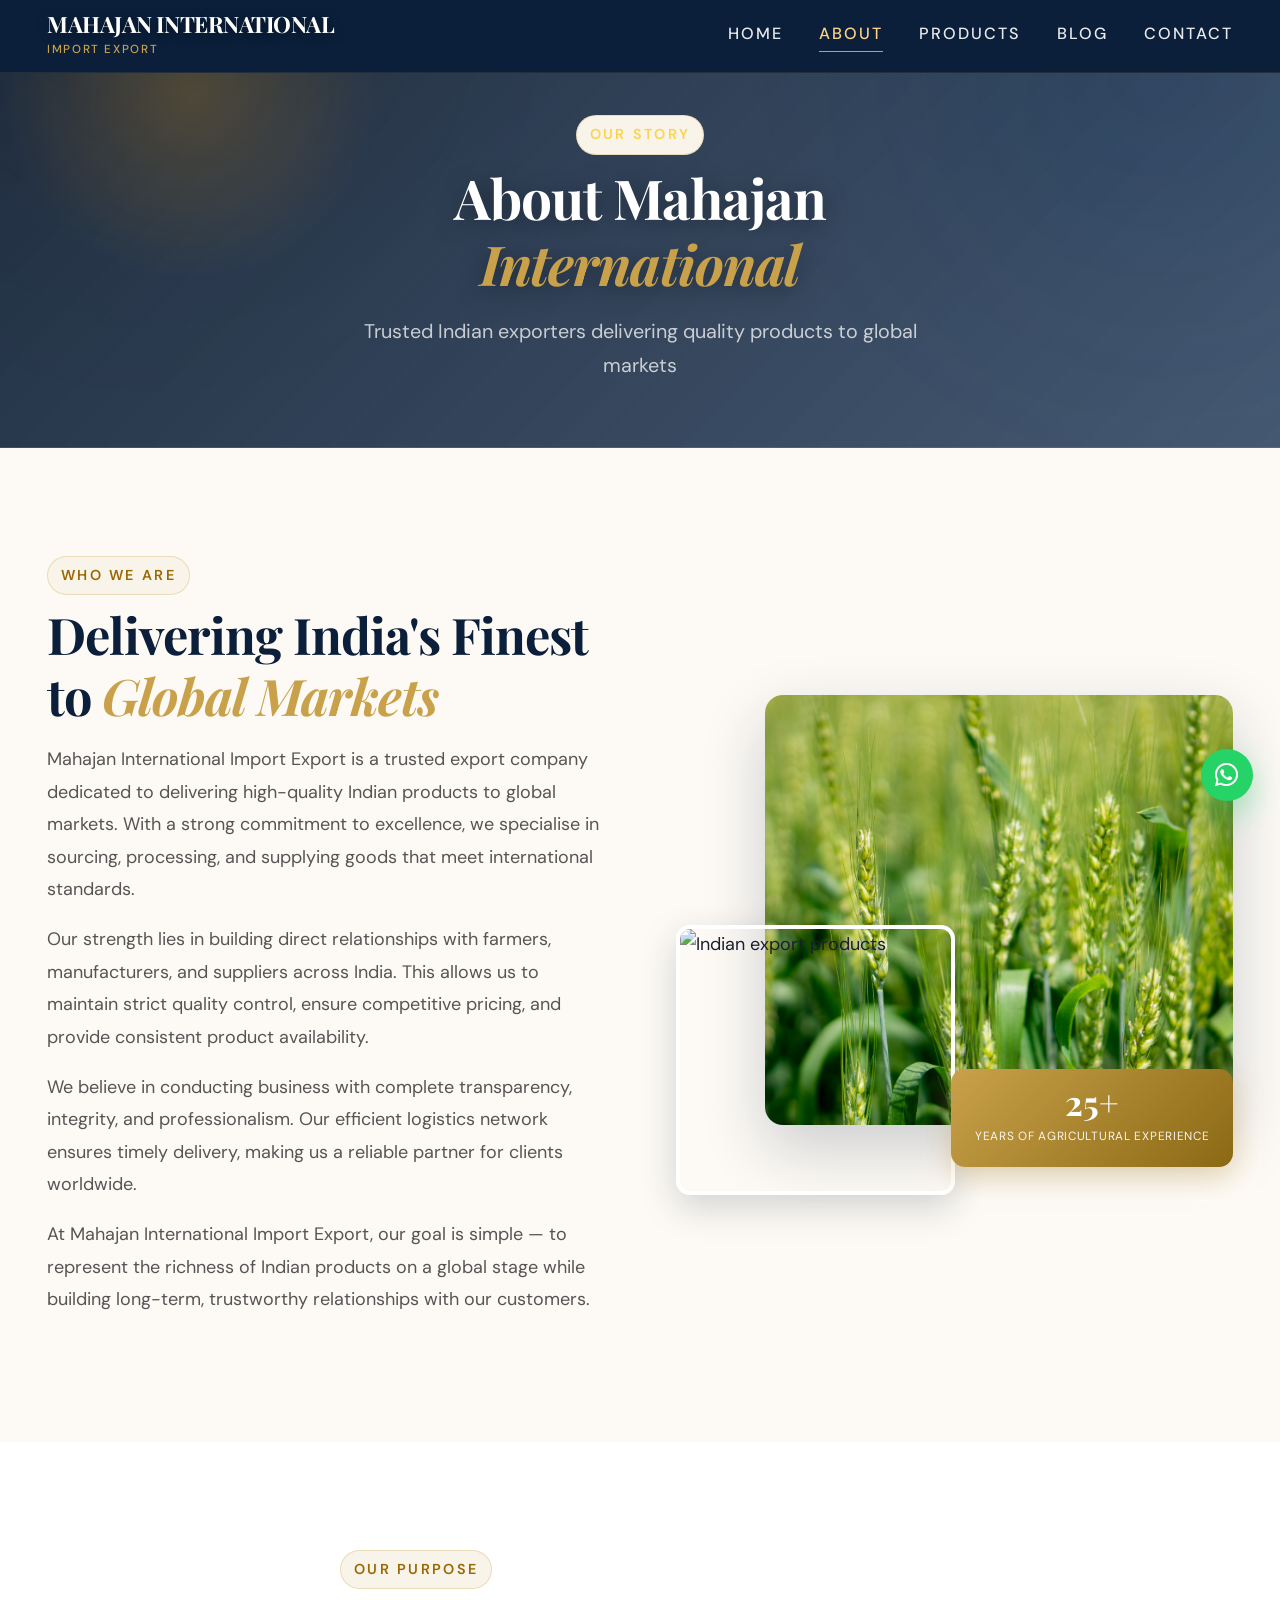
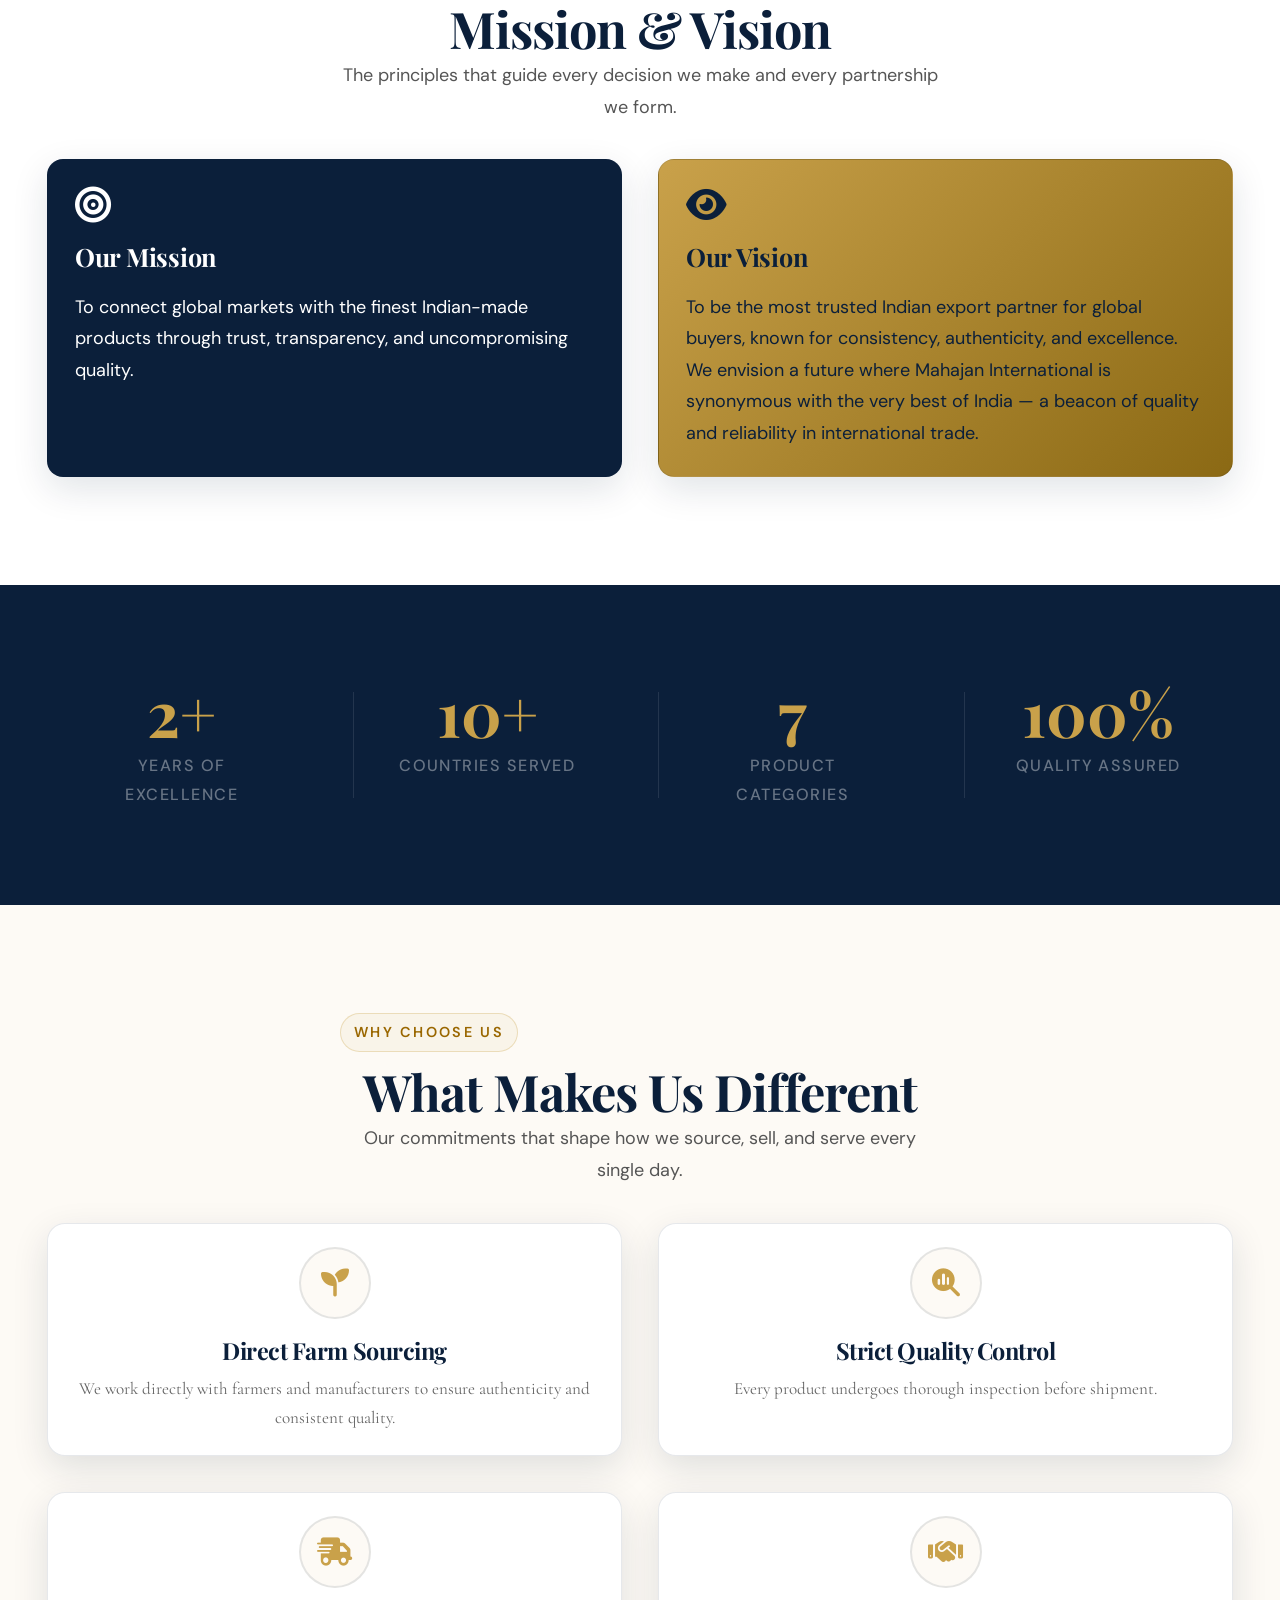
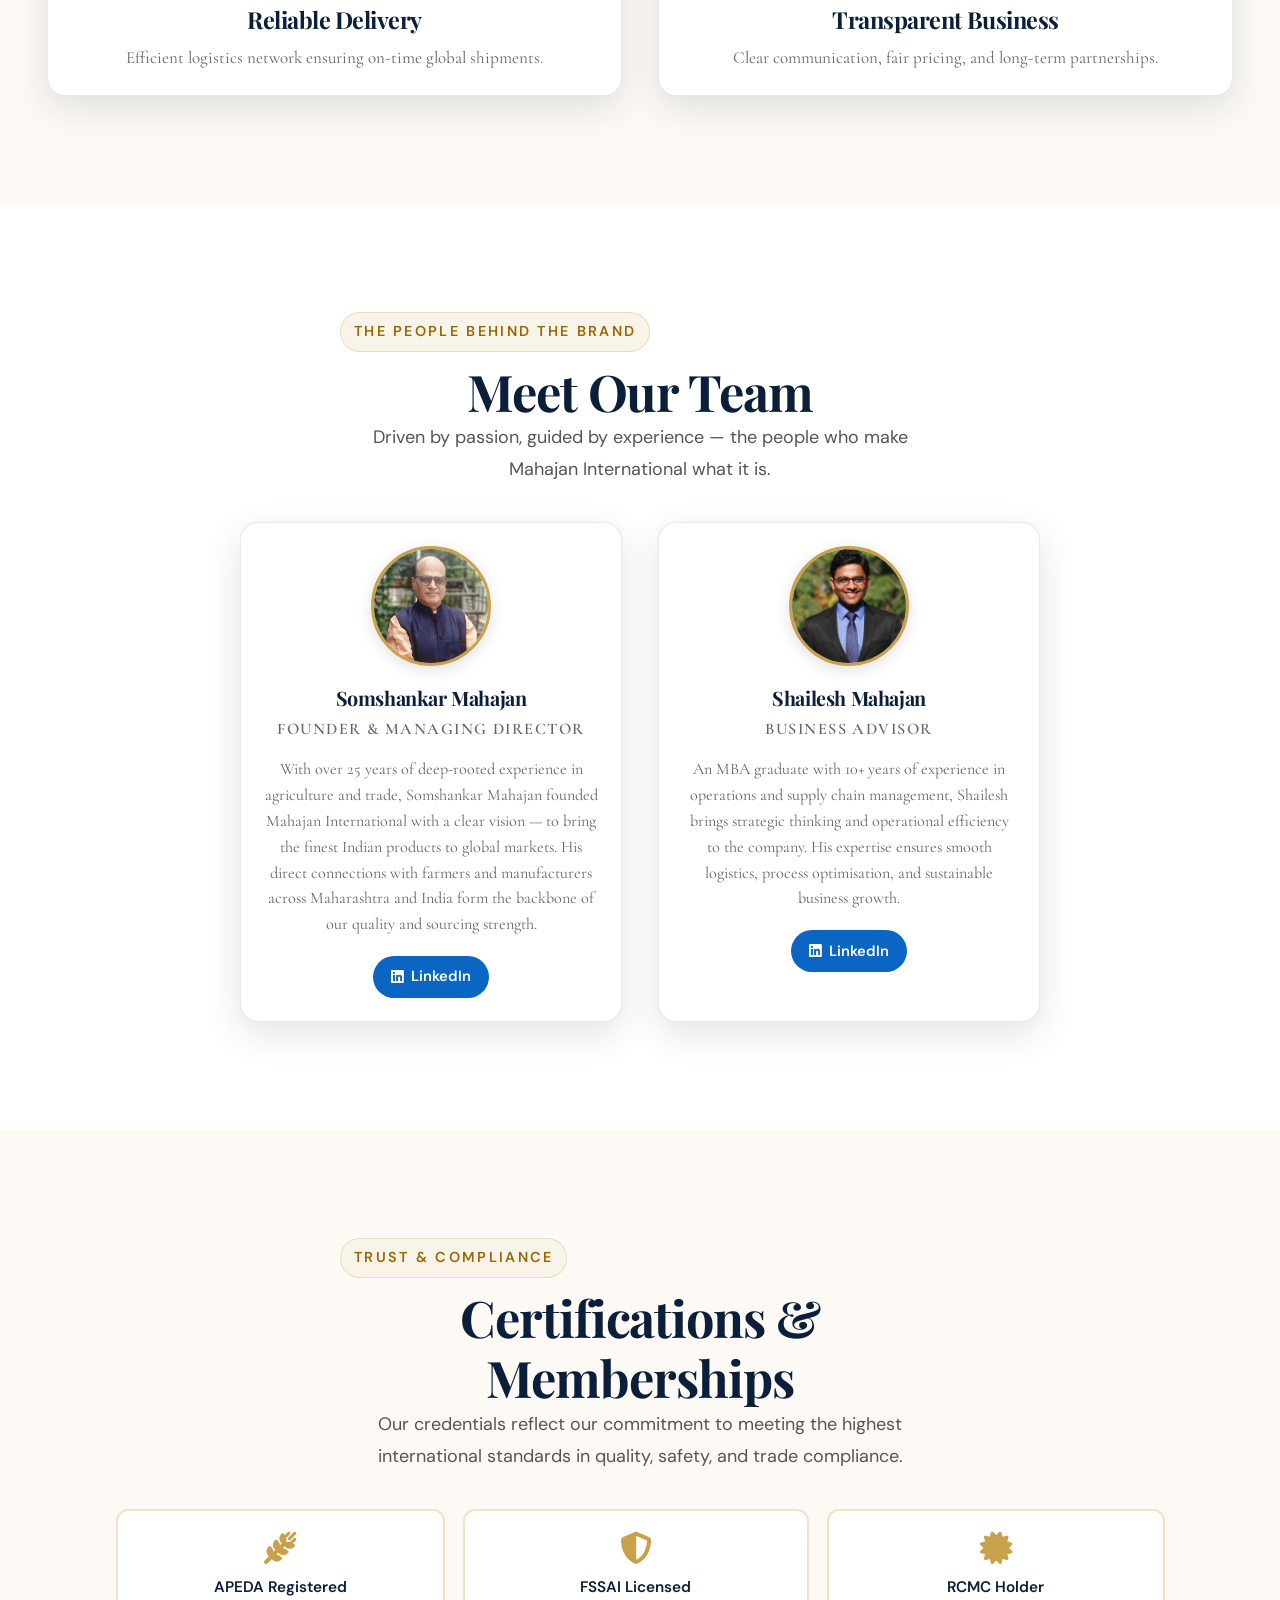
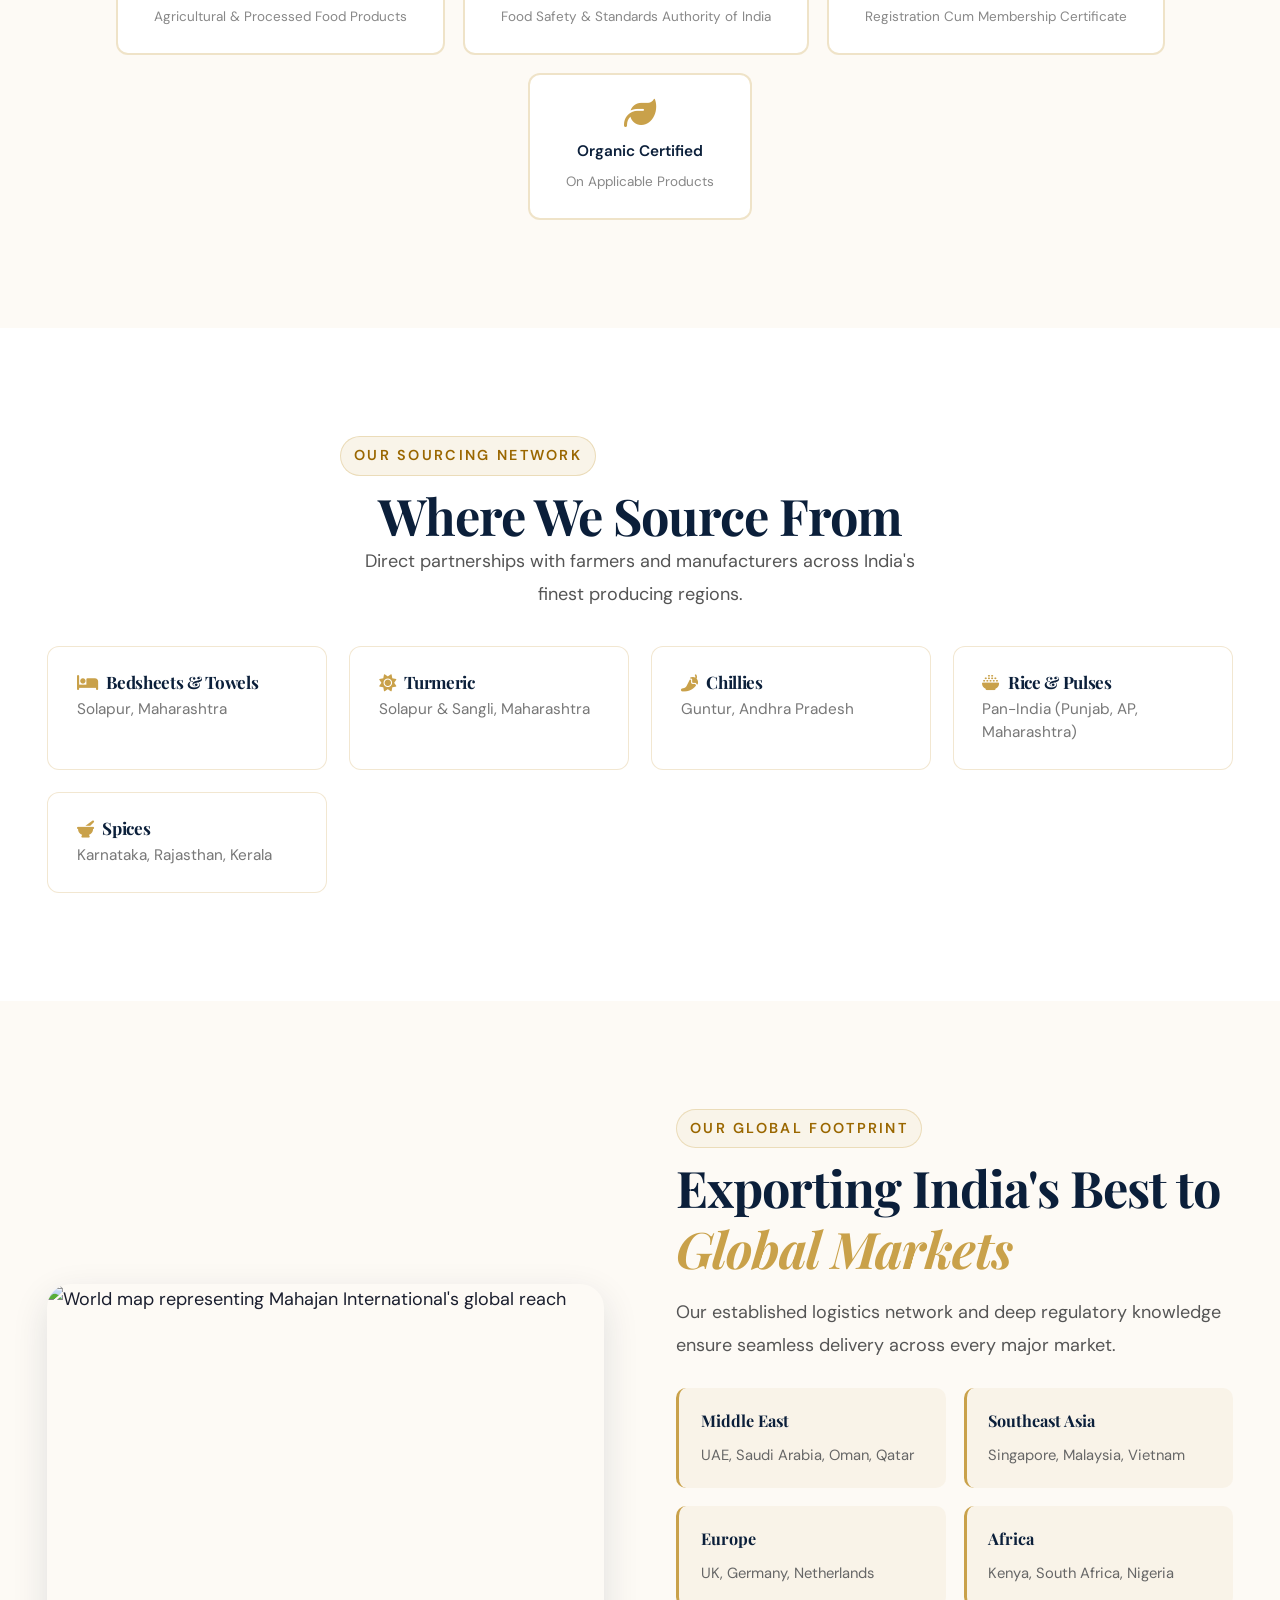
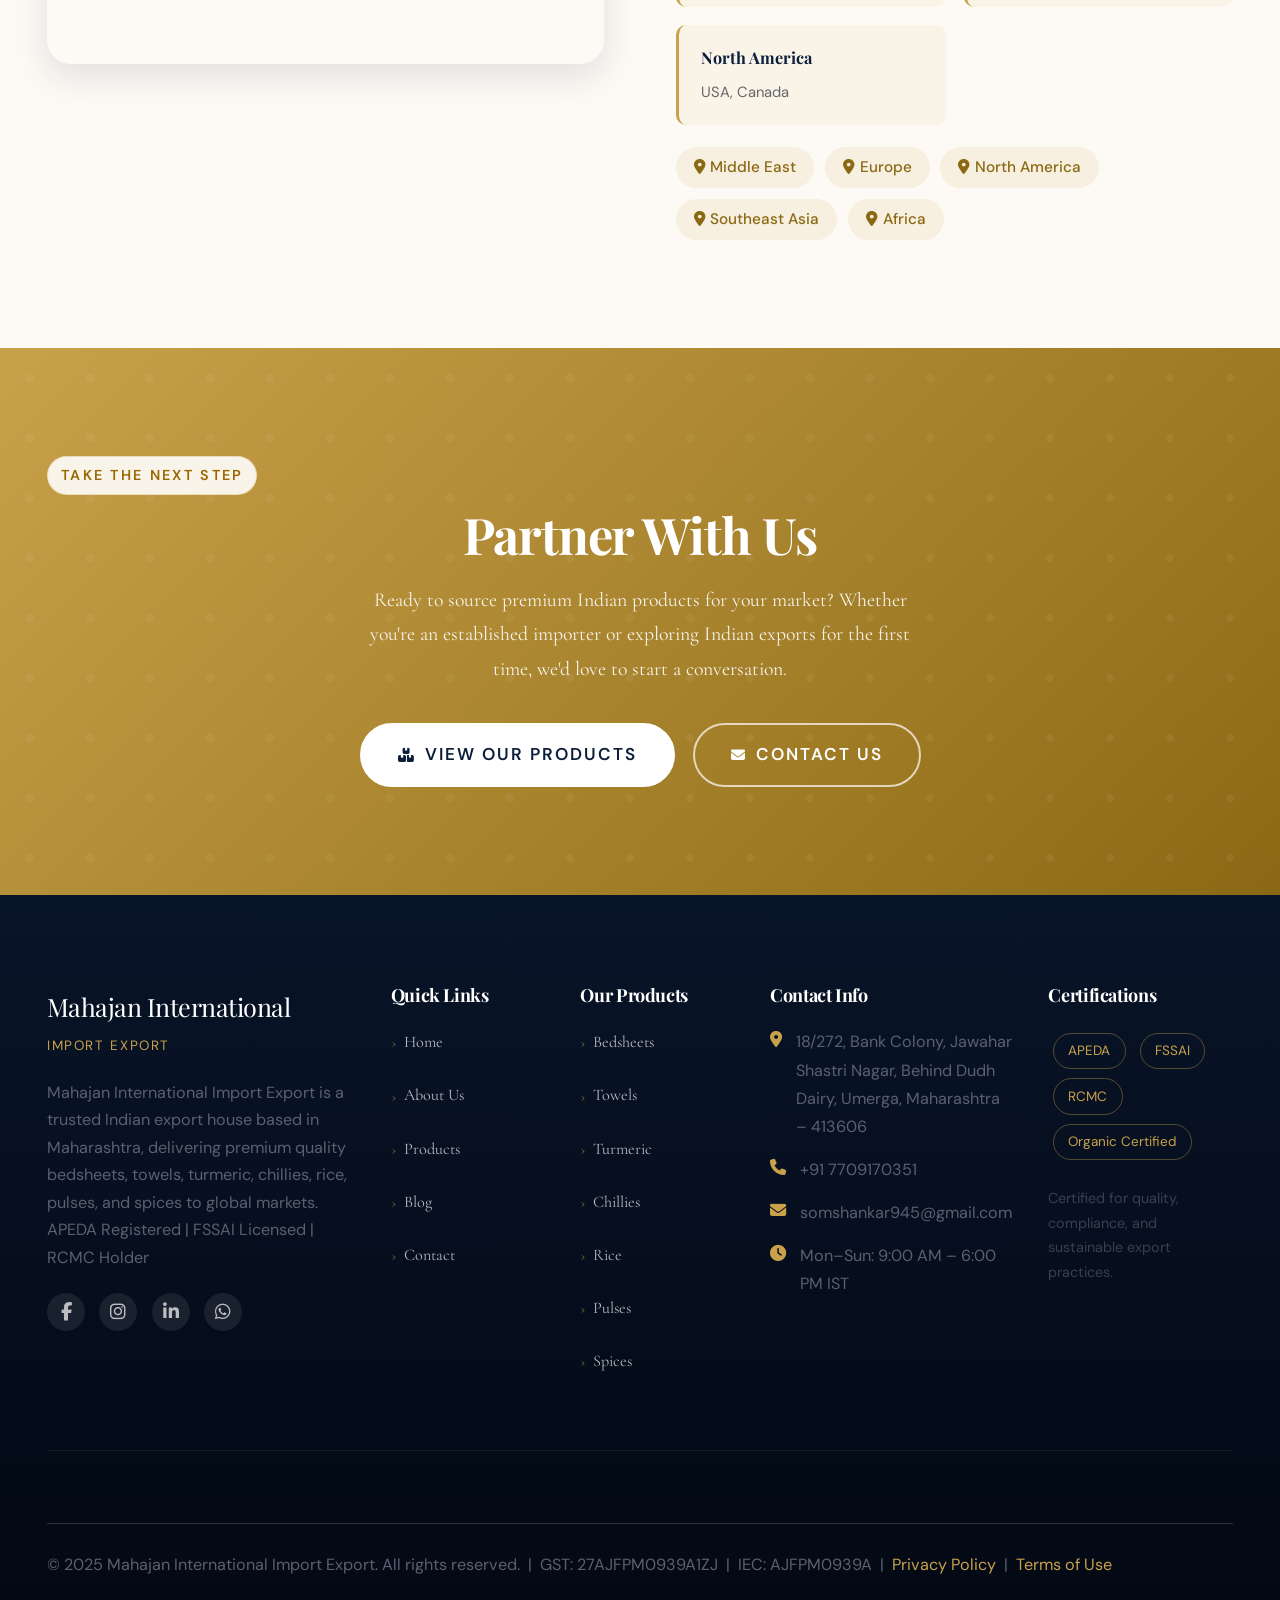
==== commit 0fb81c5d: "feat: real images, product gallery, hero preview, team LinkedIn & UI refinements - Replace all Unspl" ====
--- a/about.html
+++ b/about.html
@@ -79,8 +79,39 @@
 
     /* Story section */
     .story-grid { display: grid; grid-template-columns: 1fr 1fr; gap: 4rem; align-items: center; }
-    .story-img { border-radius: 16px; overflow: hidden; height: 460px; box-shadow: 0 20px 60px rgba(11,31,58,0.15); }
-    .story-img img { width: 100%; height: 100%; object-fit: cover; }
+    .story-img-stack { position: relative; height: 500px; }
+    .story-img-main {
+      position: absolute;
+      right: 0; top: 0;
+      width: 84%; height: 86%;
+      border-radius: 18px;
+      overflow: hidden;
+      box-shadow: 0 24px 64px rgba(11,31,58,0.2);
+    }
+    .story-img-main img { width: 100%; height: 100%; object-fit: cover; display: block; }
+    .story-img-accent {
+      position: absolute;
+      left: 0; bottom: 0;
+      width: 50%; height: 54%;
+      border-radius: 14px;
+      overflow: hidden;
+      border: 4px solid #fff;
+      box-shadow: 0 12px 36px rgba(11,31,58,0.18);
+    }
+    .story-img-accent img { width: 100%; height: 100%; object-fit: cover; display: block; }
+    .story-img-badge {
+      position: absolute;
+      right: 0; bottom: 28px;
+      background: linear-gradient(135deg, #C9A14A, #8B6914);
+      color: #fff;
+      border-radius: 14px;
+      padding: 0.9rem 1.3rem;
+      text-align: center;
+      box-shadow: 0 8px 28px rgba(201,161,74,0.4);
+      min-width: 110px;
+    }
+    .story-img-badge strong { display: block; font-size: 1.9rem; font-weight: 700; font-family: 'Playfair Display', serif; line-height: 1; }
+    .story-img-badge small { font-size: 0.66rem; letter-spacing: 0.06em; text-transform: uppercase; opacity: 0.92; }
     .story-text .section-label { display: block; margin-bottom: 0.5rem; }
     .story-text p { color: #555; line-height: 1.8; margin: 1rem 0; font-size: 1rem; }
     .story-text .highlight { font-family: 'Cormorant Garamond', serif; font-size: 1.2rem; color: #0B1F3A; font-style: italic; border-left: 3px solid #C9A14A; padding-left: 1.2rem; margin: 1.5rem 0; }
@@ -113,7 +144,11 @@
     .team-grid { display: grid; grid-template-columns: repeat(3, 1fr); gap: 2rem; margin-top: 2rem; }
     .team-card { background: #fff; border-radius: 16px; padding: 2.5rem 2rem; text-align: center; box-shadow: 0 4px 20px rgba(11,31,58,0.07); transition: transform 0.3s; }
     .team-card:hover { transform: translateY(-4px); }
-    .team-avatar { width: 80px; height: 80px; border-radius: 50%; background: linear-gradient(135deg, #C9A14A, #8B6914); display: flex; align-items: center; justify-content: center; margin: 0 auto 1.2rem; font-family: 'Playfair Display', serif; font-size: 1.5rem; color: #fff; font-weight: 700; }
+    .team-avatar { width: 120px; height: 120px; border-radius: 50%; overflow: hidden; margin: 0 auto 1.2rem; border: 3px solid #C9A14A; box-shadow: 0 4px 16px rgba(0,0,0,0.12); }
+    .team-avatar img { width: 100%; height: 100%; object-fit: cover; display: block; }
+    .team-linkedin { display: inline-flex; align-items: center; gap: 0.4rem; margin-top: 1rem; padding: 0.45rem 1rem; border-radius: 999px; background: #0A66C2; color: #fff; font-size: 0.82rem; font-weight: 600; text-decoration: none; transition: background 0.2s; }
+    .team-linkedin:hover { background: #004182; }
+    .team-avatar img { width: 100%; height: 100%; object-fit: cover; display: block; }
     .team-card h3 { font-family: 'Playfair Display', serif; color: #0B1F3A; font-size: 1.1rem; margin-bottom: 0.3rem; }
     .team-title { color: #C9A14A; font-size: 0.85rem; font-weight: 600; text-transform: uppercase; letter-spacing: 0.08em; margin-bottom: 0.8rem; }
     .team-card p { color: #666; font-size: 0.9rem; line-height: 1.6; }
@@ -203,6 +238,7 @@
     @media (max-width: 1024px) { .footer-grid { grid-template-columns: 1fr 1fr 1fr; } }
     @media (max-width: 768px) {
       .story-grid, .mv-grid, .reach-grid { grid-template-columns: 1fr; }
+      .story-img-stack { height: 340px; }
       .values-grid, .team-grid { grid-template-columns: 1fr 1fr; }
       .stats-strip-grid { grid-template-columns: 1fr 1fr; }
       .hamburger { display: flex; }
@@ -248,7 +284,7 @@
   <main>
 
     <!-- Page Hero -->
-    <section class="page-hero" style="background: linear-gradient(135deg, rgba(11,31,58,0.90) 0%, rgba(11,31,58,0.70) 100%), url('https://images.unsplash.com/photo-1521791136064-7986c2920216?w=1920&q=90&fit=crop') center/cover no-repeat; padding: 8rem 0 5rem; text-align: center; color: #fff;">
+    <section class="page-hero" style="background: linear-gradient(135deg, rgba(11,31,58,0.90) 0%, rgba(11,31,58,0.70) 100%), url('assets/images/about/about-1.jpg') center/cover no-repeat; padding: 8rem 0 5rem; text-align: center; color: #fff;">
       <div class="container">
         <p class="section-label" data-aos="fade-down" style="color:#C9A14A">Our Story</p>
         <h1 data-aos="fade-up" style="font-family:'Playfair Display',serif; font-size:clamp(2.5rem,6vw,4.5rem); color:#fff; text-shadow:0 4px 24px rgba(0,0,0,0.4)">About Mahajan<br><em style="color:#C9A14A; font-style:italic">International</em></h1>
@@ -268,12 +304,17 @@
             <p>We believe in conducting business with complete transparency, integrity, and professionalism. Our efficient logistics network ensures timely delivery, making us a reliable partner for clients worldwide.</p>
             <p>At Mahajan International Import Export, our goal is simple — to represent the richness of Indian products on a global stage while building long-term, trustworthy relationships with our customers.</p>
           </div>
-          <div class="story-img" data-aos="fade-left" data-aos-delay="100">
-            <img
-              src="https://images.unsplash.com/photo-1542744173-8e7e53415bb0?w=800&q=85&fit=crop"
-              alt="Mahajan International team in a business meeting"
-              loading="lazy"
-            />
+          <div class="story-img-stack" data-aos="fade-left" data-aos-delay="100">
+            <div class="story-img-main">
+              <img src="assets/images/about/about-1.jpg" alt="Indian agriculture and farming" loading="lazy">
+            </div>
+            <div class="story-img-accent">
+              <img src="assets/images/about/about-2.jpg" alt="Indian export products" loading="lazy">
+            </div>
+            <div class="story-img-badge">
+              <strong>25+</strong>
+              <small>Years of Agricultural Experience</small>
+            </div>
           </div>
         </div>
       </div>
@@ -379,18 +420,20 @@
 
           <!-- Somshankar Mahajan -->
           <div class="team-card" data-aos="fade-up" data-aos-delay="100">
-            <div class="team-avatar" aria-label="Initials SM">SM</div>
+            <div class="team-avatar"><img src="assets/images/team/somshankar-mahajan.jpg" alt="Somshankar Mahajan"></div>
             <h3>Somshankar Mahajan</h3>
             <p class="team-title">Founder &amp; Managing Director</p>
             <p>With over 25 years of deep-rooted experience in agriculture and trade, Somshankar Mahajan founded Mahajan International with a clear vision — to bring the finest Indian products to global markets. His direct connections with farmers and manufacturers across Maharashtra and India form the backbone of our quality and sourcing strength.</p>
+            <a href="https://www.linkedin.com/in/somshankar-mahajan/" target="_blank" rel="noopener noreferrer" class="team-linkedin"><i class="fa-brands fa-linkedin"></i> LinkedIn</a>
           </div>
 
           <!-- Shailesh Mahajan -->
           <div class="team-card" data-aos="fade-up" data-aos-delay="200">
-            <div class="team-avatar" aria-label="Initials SM">SM</div>
+            <div class="team-avatar"><img src="assets/images/team/shailesh-mahajan.jpg" alt="Shailesh Mahajan"></div>
             <h3>Shailesh Mahajan</h3>
             <p class="team-title">Business Advisor</p>
             <p>An MBA graduate with 10+ years of experience in operations and supply chain management, Shailesh brings strategic thinking and operational efficiency to the company. His expertise ensures smooth logistics, process optimisation, and sustainable business growth.</p>
+            <a href="https://www.linkedin.com/in/shailesh-mahajan/" target="_blank" rel="noopener noreferrer" class="team-linkedin"><i class="fa-brands fa-linkedin"></i> LinkedIn</a>
           </div>
 
         </div>
@@ -475,7 +518,7 @@
 
           <div class="reach-img" data-aos="fade-right">
             <img
-              src="https://images.unsplash.com/photo-1446776653964-20c1d3a81b06?w=1200&q=85&fit=crop"
+              src="assets/images/about/about-2.jpg"
               alt="World map representing Mahajan International's global reach"
               loading="lazy"
             />
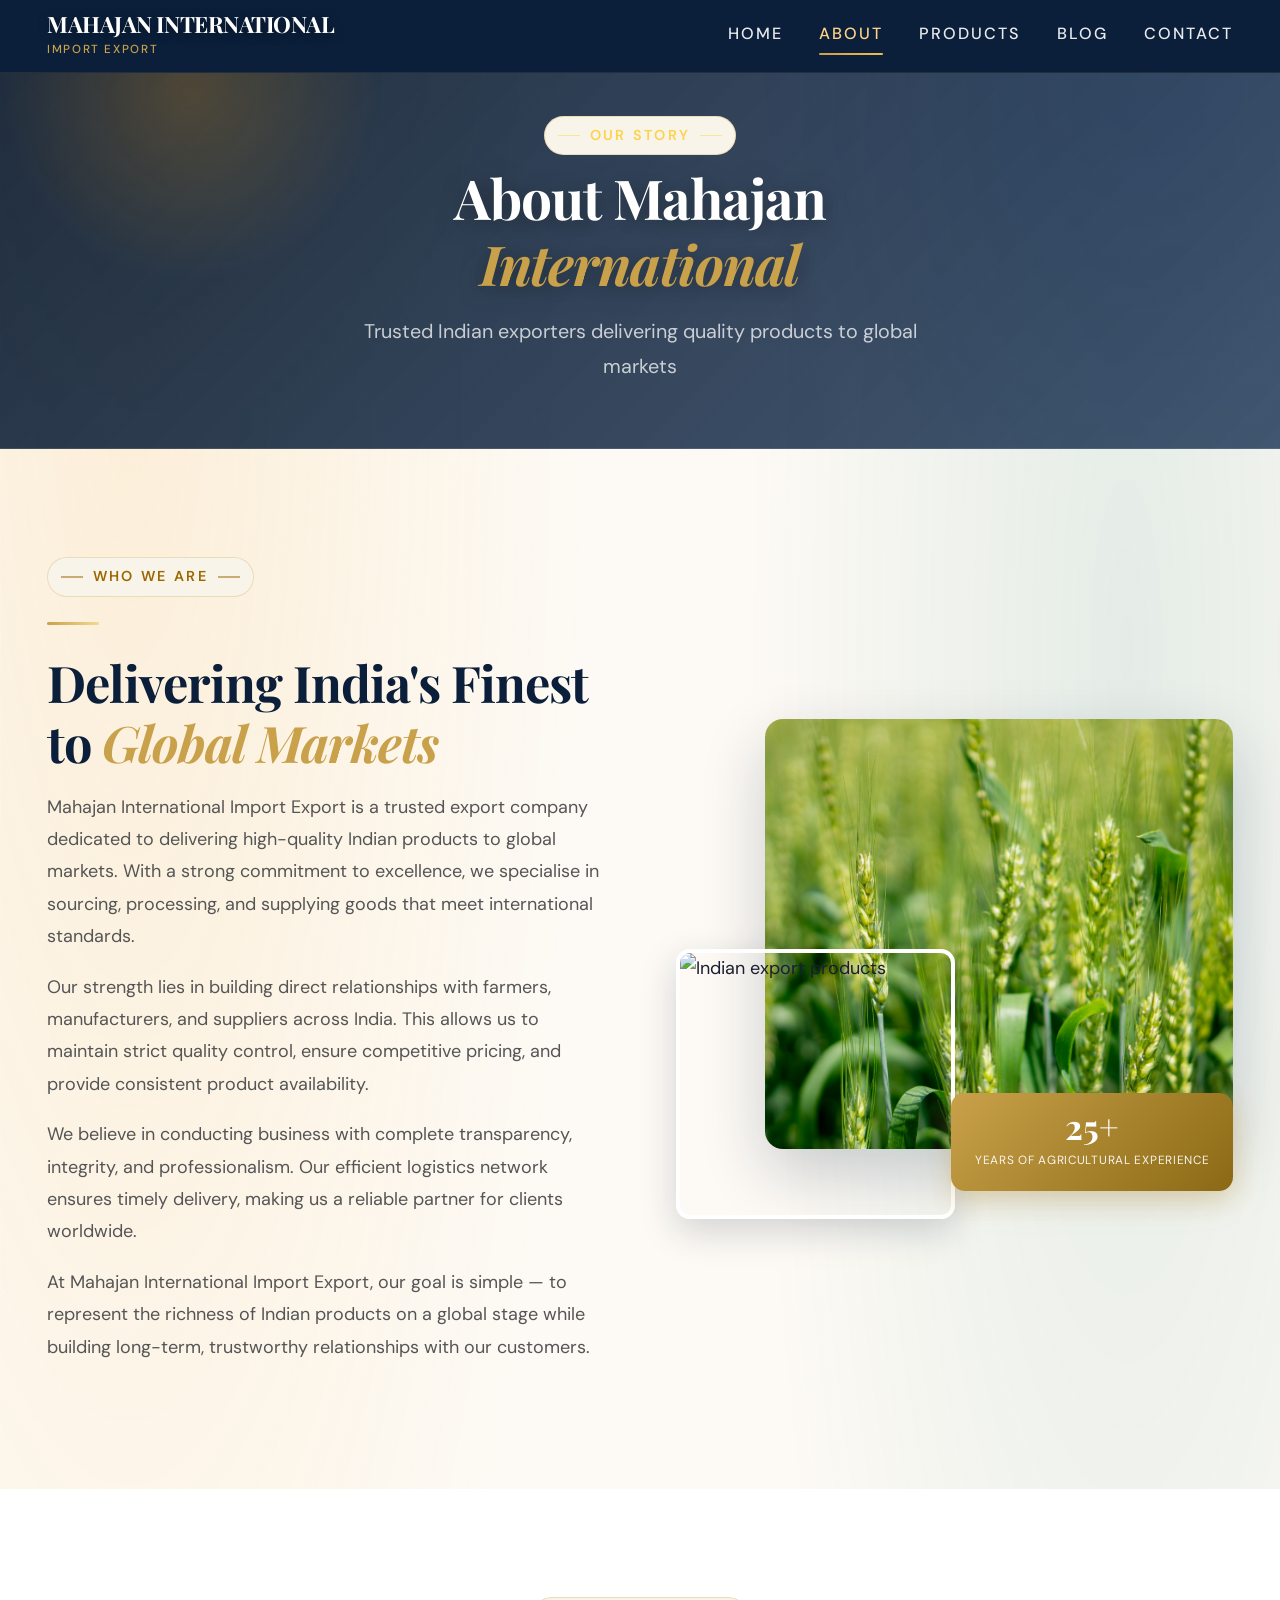
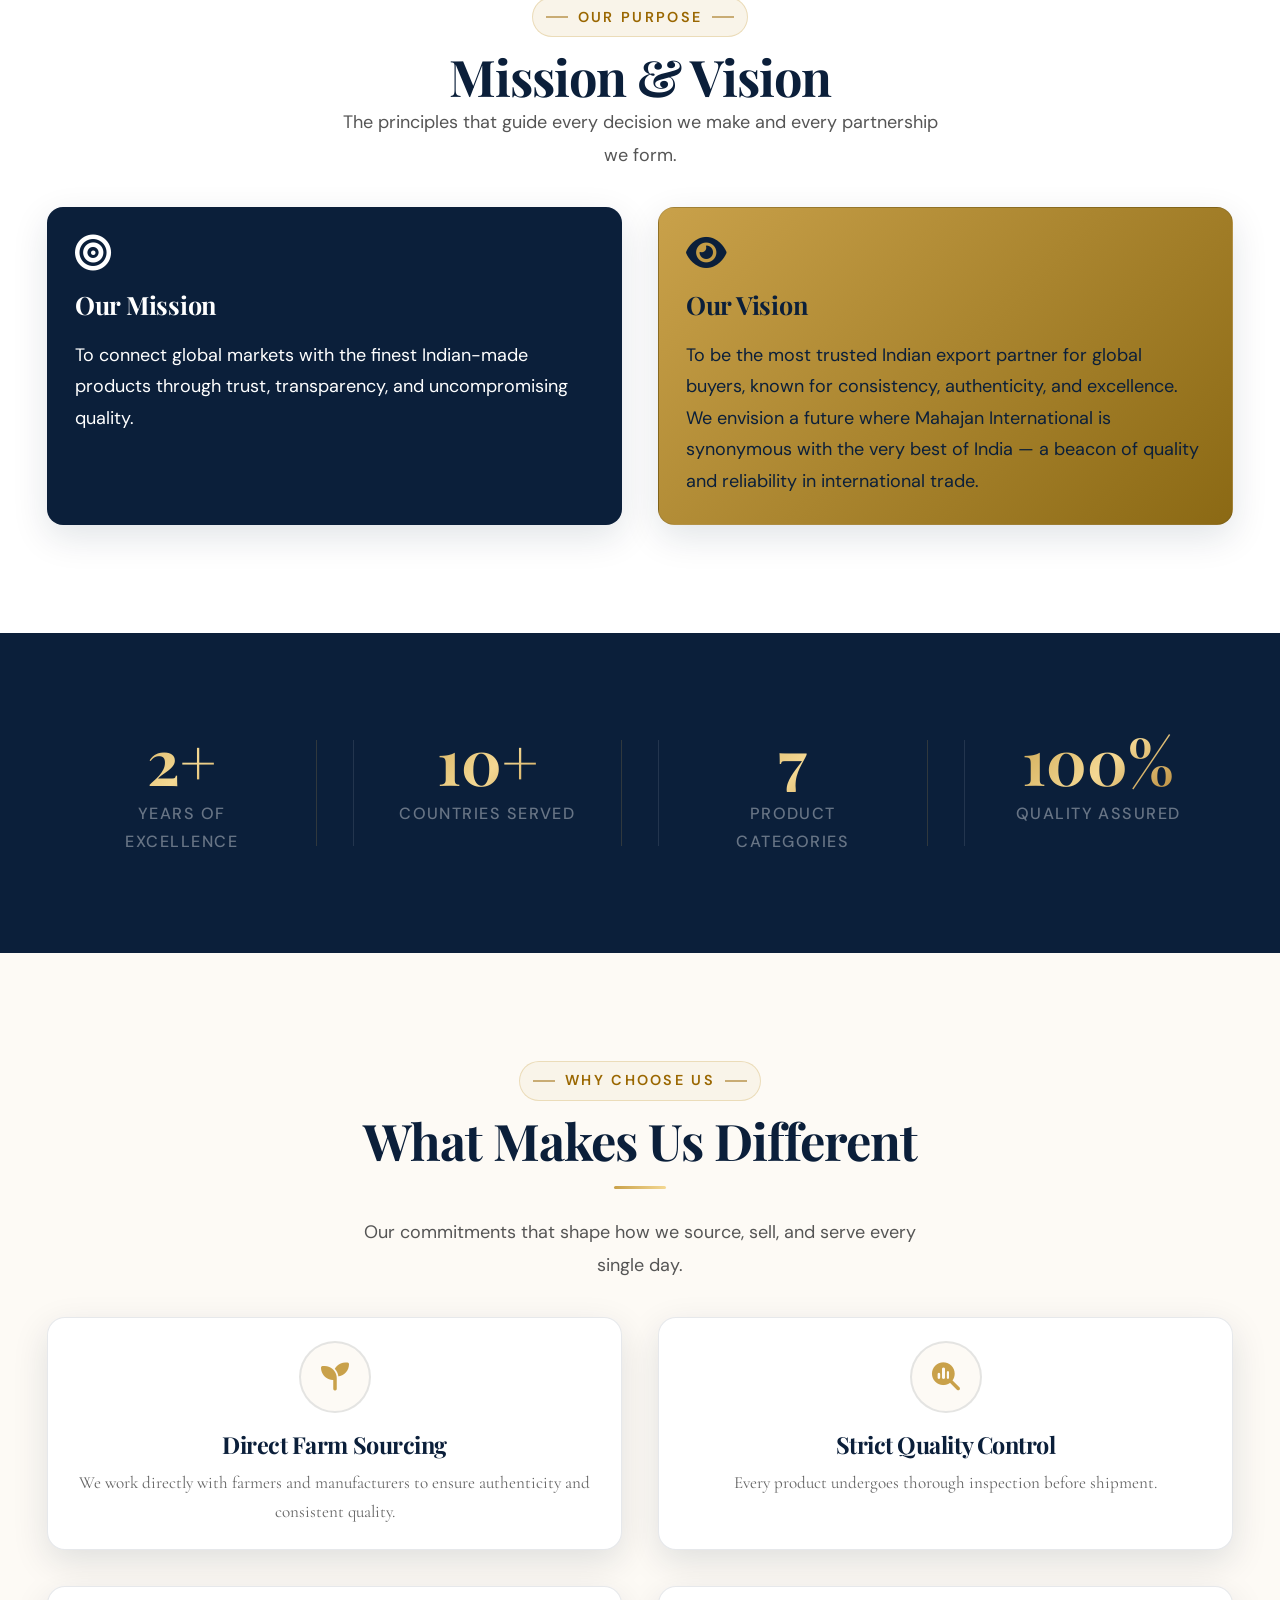
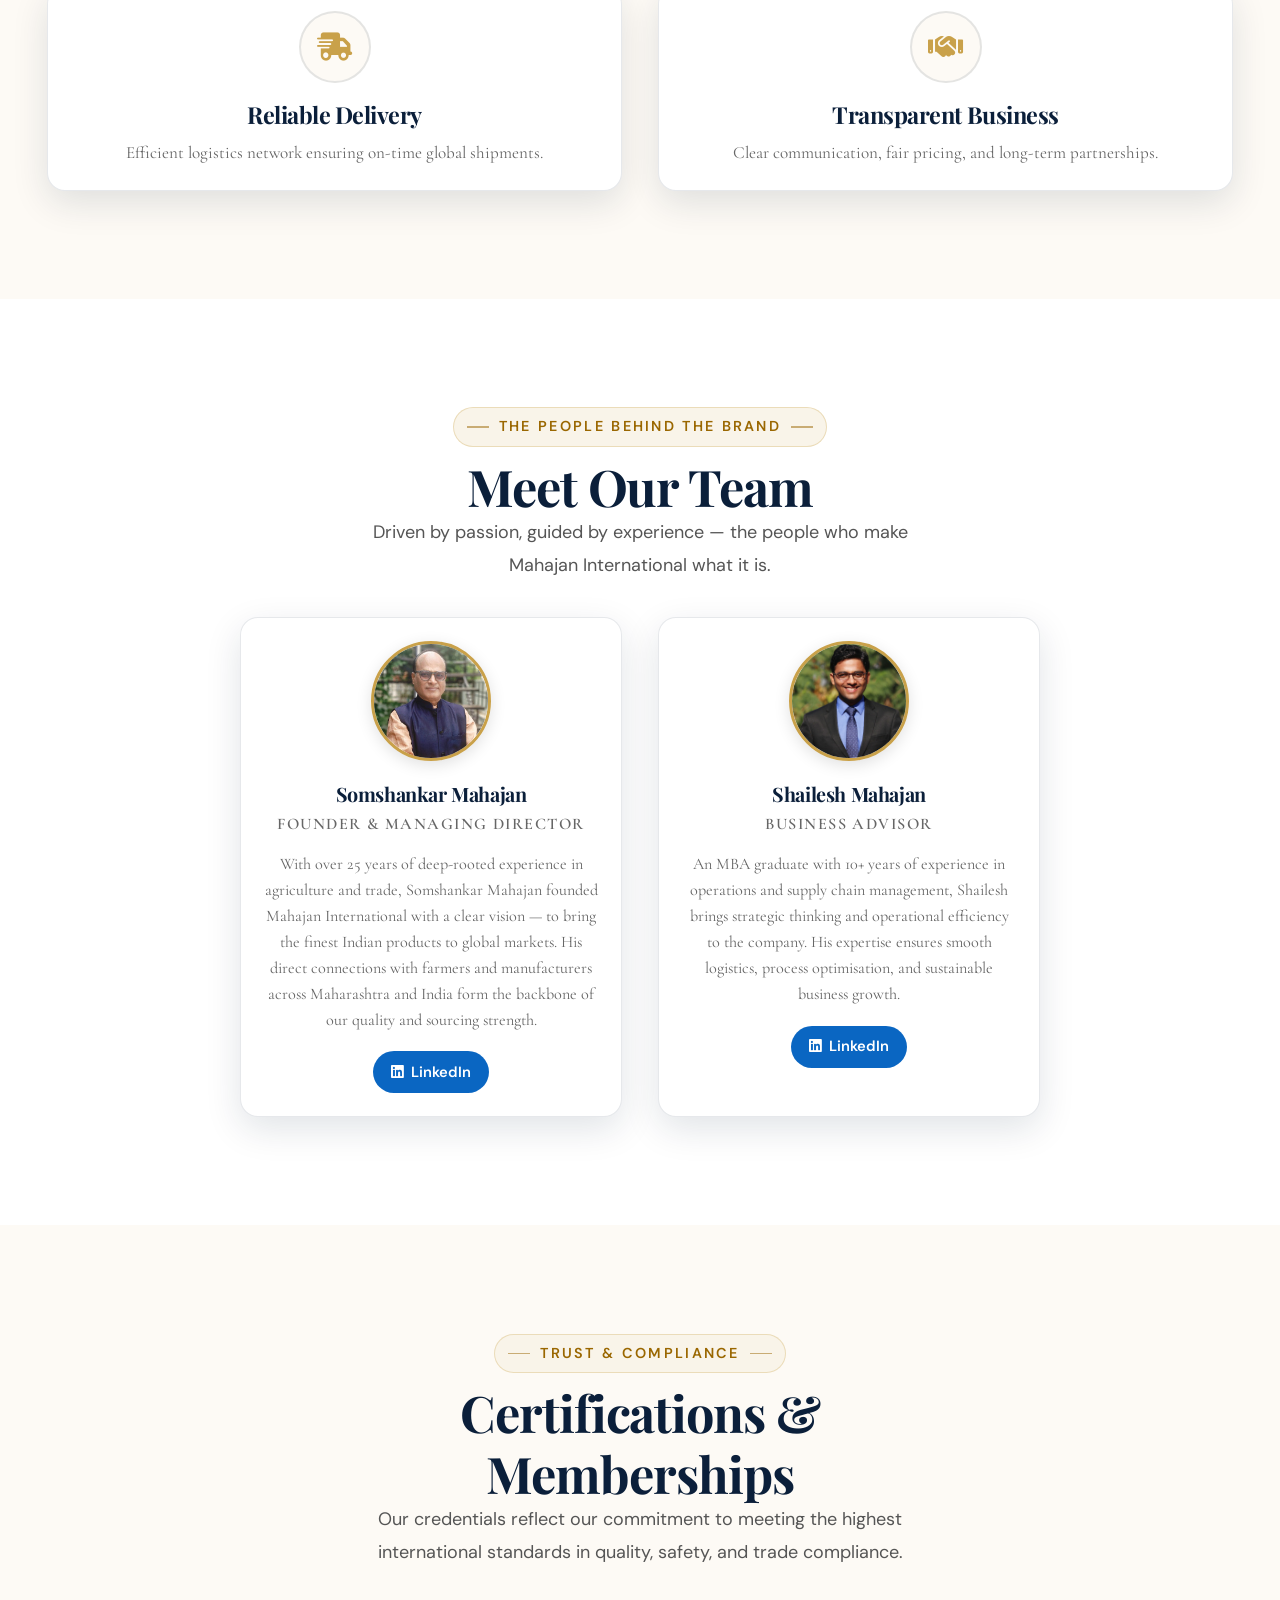
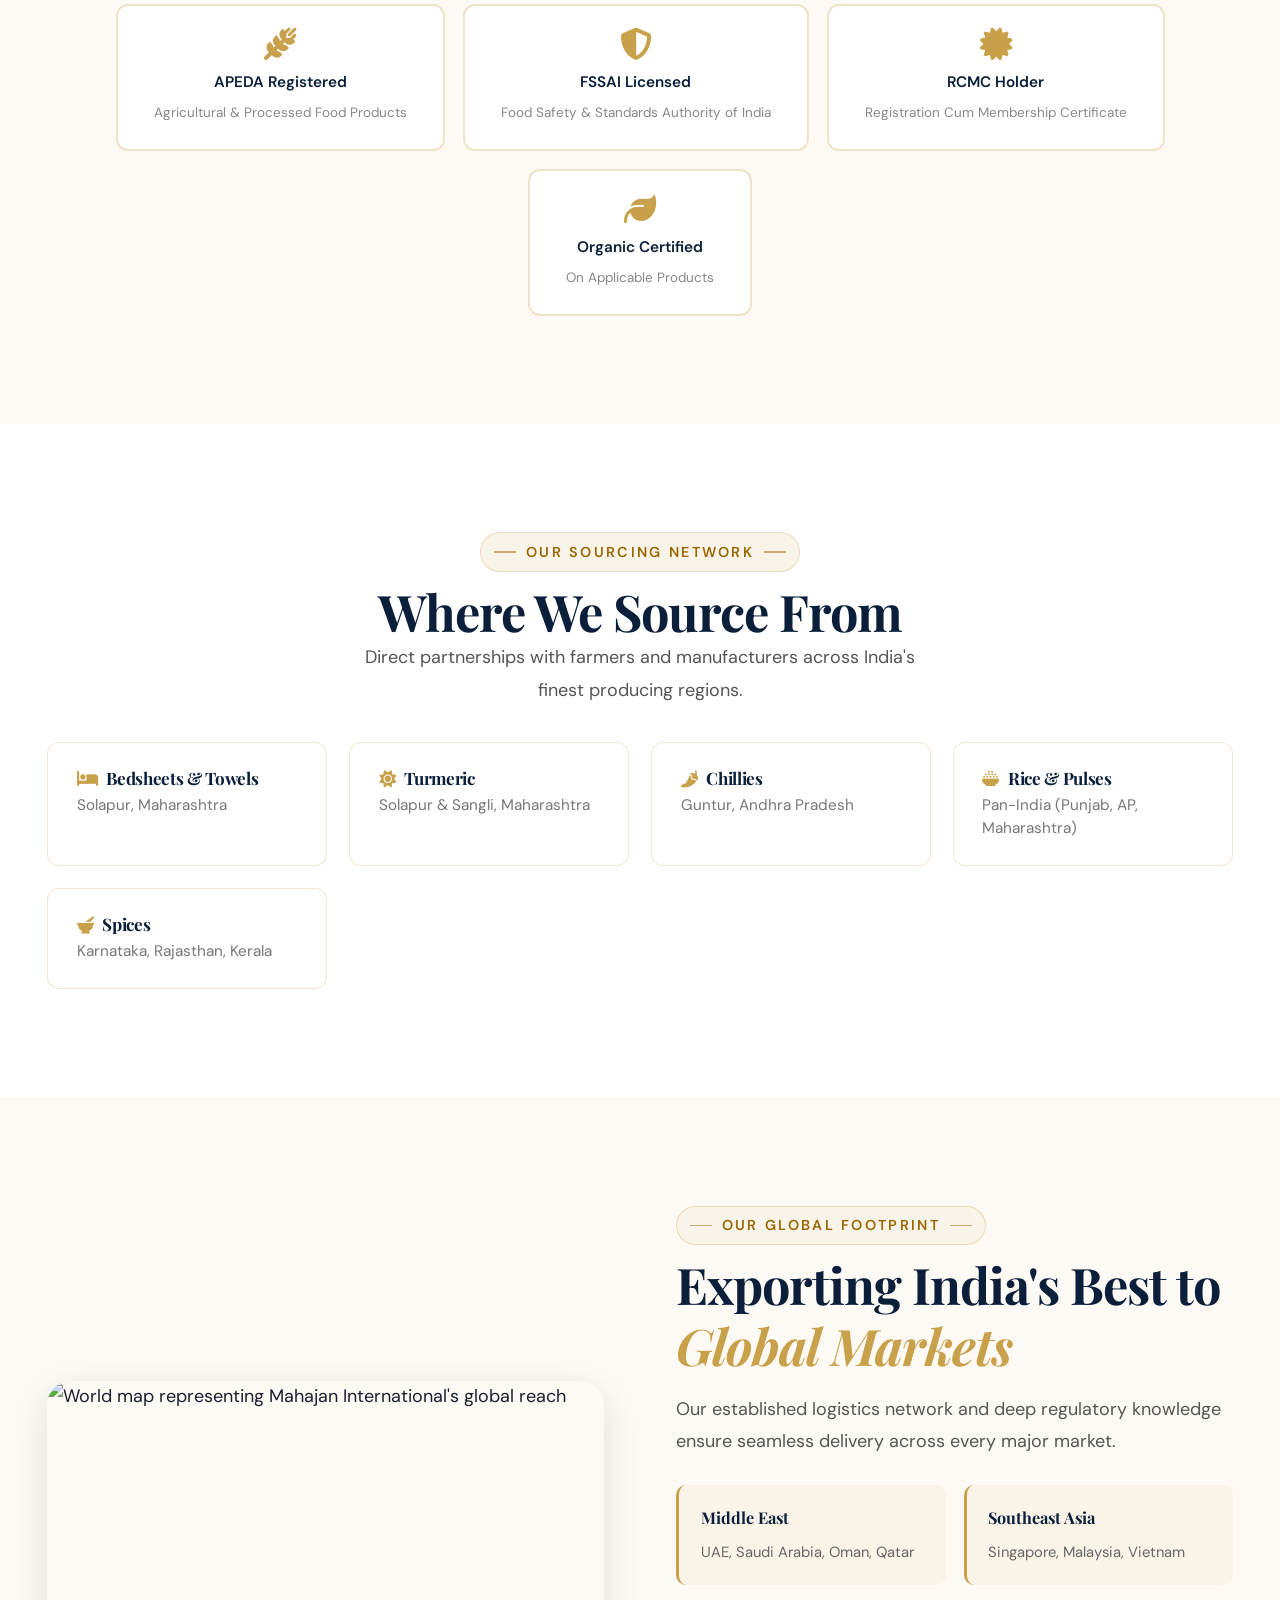
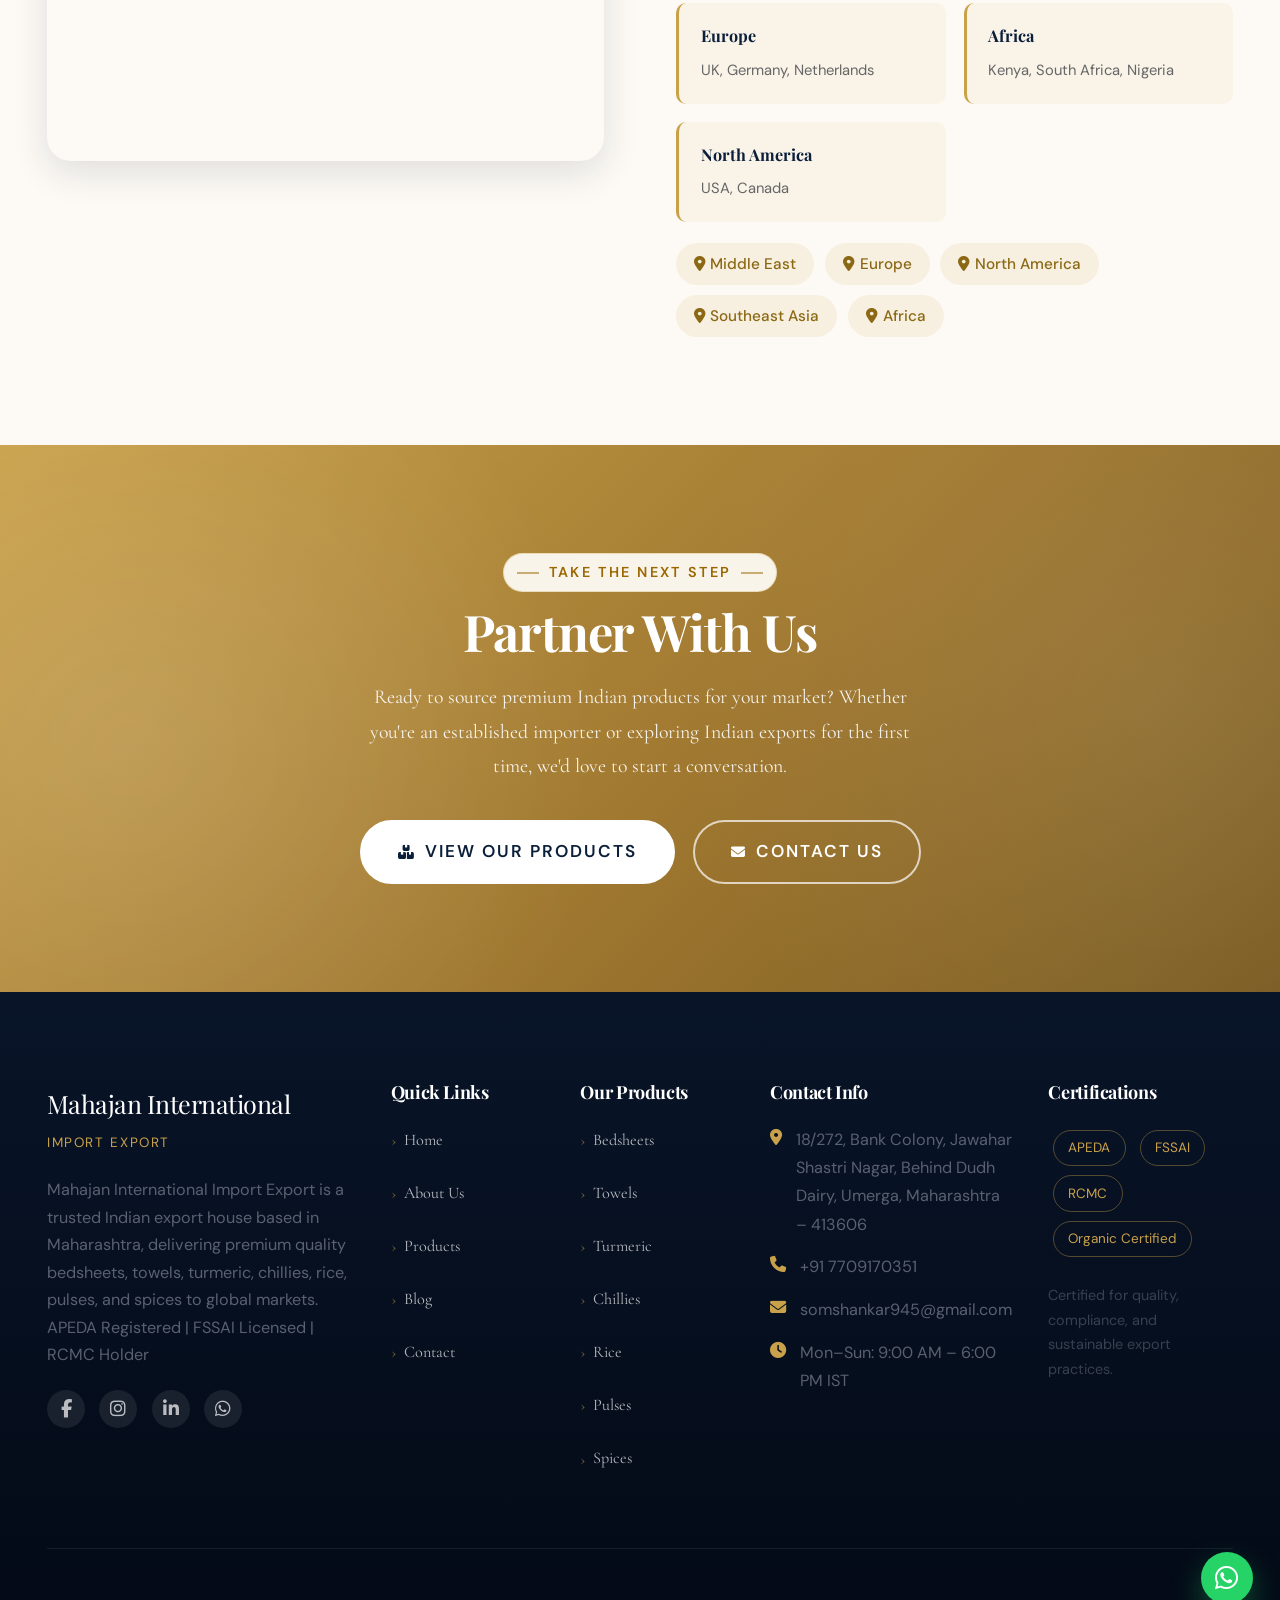
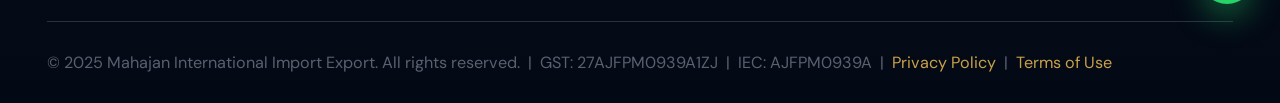
==== commit fa4036ef: "feat: next-level UI/UX revamp across all pages CSS (revamp.css Phase 3): - Custom gold scrollbar (5p" ====
--- a/about.html
+++ b/about.html
@@ -298,6 +298,7 @@
         <div class="story-grid">
           <div class="story-text" data-aos="fade-right">
             <span class="section-label">Who We Are</span>
+          <div class="gold-rule"></div>
             <h2 id="story-heading">Delivering India's Finest to <em style="font-style:italic; color:#C9A14A;">Global Markets</em></h2>
             <p>Mahajan International Import Export is a trusted export company dedicated to delivering high-quality Indian products to global markets. With a strong commitment to excellence, we specialise in sourcing, processing, and supplying goods that meet international standards.</p>
             <p>Our strength lies in building direct relationships with farmers, manufacturers, and suppliers across India. This allows us to maintain strict quality control, ensure competitive pricing, and provide consistent product availability.</p>
@@ -373,6 +374,7 @@
         <div style="text-align:center; max-width:600px; margin:0 auto 1rem;" data-aos="fade-up">
           <span class="section-label">Why Choose Us</span>
           <h2 id="values-heading">What Makes Us Different</h2>
+          <div class="gold-rule center"></div>
           <p style="color:#555; line-height:1.8;">Our commitments that shape how we source, sell, and serve every single day.</p>
         </div>
         <div class="values-grid" style="grid-template-columns: repeat(2, 1fr);">
@@ -747,5 +749,39 @@
     });
   </script>
 
+  <script>
+  (function () {
+    /* Scroll reveal */
+    var srEls = document.querySelectorAll('.sr');
+    if (srEls.length && 'IntersectionObserver' in window) {
+      var srObs = new IntersectionObserver(function (entries) {
+        entries.forEach(function (e) {
+          if (e.isIntersecting) { e.target.classList.add('visible'); srObs.unobserve(e.target); }
+        });
+      }, { threshold: 0.12, rootMargin: '0px 0px -36px 0px' });
+      srEls.forEach(function (el) { srObs.observe(el); });
+    }
+    /* Stat counters */
+    var counters = document.querySelectorAll('.stat-num');
+    if (!counters.length || !('IntersectionObserver' in window)) return;
+    var parse  = function (s) { var m = s.match(/[\d.]+/); return m ? parseFloat(m[0]) : 0; };
+    var suffix = function (s) { return s.replace(/[\d.]+/, ''); };
+    var cntObs = new IntersectionObserver(function (entries) {
+      entries.forEach(function (entry) {
+        if (!entry.isIntersecting) return;
+        var el = entry.target, end = parse(el.textContent), suf = suffix(el.textContent);
+        var inc = end / (1400 / 16), cur = 0, isInt = Number.isInteger(end);
+        var timer = setInterval(function () {
+          cur += inc;
+          if (cur >= end) { cur = end; clearInterval(timer); }
+          el.textContent = (isInt ? Math.floor(cur) : cur.toFixed(1)) + suf;
+        }, 16);
+        cntObs.unobserve(el);
+      });
+    }, { threshold: 0.6 });
+    counters.forEach(function (el) { cntObs.observe(el); });
+  })();
+  </script>
+
 </body>
 </html>
--- a/styles/revamp.css
+++ b/styles/revamp.css
@@ -1352,3 +1352,228 @@
     grid-template-columns: 1fr;
   }
 }
+
+
+/* =====================================================
+   PHASE 3 — NEXT-LEVEL UI POLISH
+   ===================================================== */
+
+/* ── Selection highlight ── */
+::selection { background: rgba(201,161,74,0.2); color: #0B1F3A; }
+
+/* ── Smooth custom scrollbar ── */
+::-webkit-scrollbar { width: 5px; }
+::-webkit-scrollbar-track { background: #f0ede8; }
+::-webkit-scrollbar-thumb { background: linear-gradient(180deg,#C9A14A,#8B6914); border-radius: 3px; }
+::-webkit-scrollbar-thumb:hover { background: #C9A14A; }
+
+/* ── Page entrance fade ── */
+@keyframes pgFadeIn { from { opacity:0; transform:translateY(7px); } to { opacity:1; transform:none; } }
+body { animation: pgFadeIn 0.42s ease both; }
+
+/* ── Button shine sweep ── */
+.btn-primary, .nav-cta, .hero-preview-cta, .prod-enquire-btn { position:relative; overflow:hidden; }
+.btn-primary::after, .nav-cta::after {
+  content:'';
+  position:absolute; inset:0;
+  background: linear-gradient(105deg, transparent 30%, rgba(255,255,255,0.22) 50%, transparent 70%);
+  transform: translateX(-120%);
+  transition: transform 0.55s ease;
+}
+.btn-primary:hover::after, .nav-cta:hover::after { transform: translateX(120%); }
+
+/* ── Nav link animated underline ── */
+.nav-links a, .nav-link { position:relative !important; }
+.nav-links a::after, .nav-link::after {
+  content:'';
+  position:absolute; bottom:-3px; left:50%; transform:translateX(-50%);
+  width:0; height:2px;
+  background: linear-gradient(90deg,#C9A14A,#E8C050);
+  border-radius:2px;
+  transition: width 0.3s ease;
+}
+.nav-links a:hover::after, .nav-links a.active::after,
+.nav-link:hover::after, .nav-link.active::after { width:100%; }
+
+/* ── Section label with side rules ── */
+.section-label {
+  display: inline-flex !important;
+  align-items: center;
+  gap: 0.55rem;
+}
+.section-label::before, .section-label::after {
+  content:'';
+  width: 22px; height: 1.5px;
+  background: currentColor;
+  opacity: 0.5;
+  flex-shrink: 0;
+}
+
+/* ── Gold rule divider ── */
+.gold-rule {
+  width: 52px; height: 3px;
+  background: linear-gradient(90deg,#C9A14A,#F4D893);
+  border-radius: 2px;
+  margin: 0.9rem 0 1.5rem;
+}
+.gold-rule.center { margin-left:auto; margin-right:auto; }
+
+/* ── Card premium hover ── */
+.card:hover, .blog-card:hover, .value-card:hover, .team-card:hover,
+.feature-card:hover, .insight-panel:hover, .signal-panel:hover {
+  border-color: rgba(201,161,74,0.40) !important;
+  transform: translateY(-7px) !important;
+  box-shadow: 0 22px 56px rgba(11,31,58,0.14), 0 0 0 1.5px rgba(201,161,74,0.22) !important;
+}
+
+/* ── Stat numbers gradient gold ── */
+.stat-num, .stat-number, .stats-number, .metric-val {
+  background: linear-gradient(135deg,#C9A14A 0%,#F4D893 55%,#B08030 100%);
+  -webkit-background-clip: text !important;
+  -webkit-text-fill-color: transparent !important;
+  background-clip: text !important;
+}
+
+/* ── Stats bar vertical dividers ── */
+.stat-item { position:relative; }
+.stat-item:not(:last-child)::after {
+  content:'';
+  position:absolute; right:0; top:20%; height:60%; width:1px;
+  background: rgba(201,161,74,0.2);
+}
+
+/* ── Testimonial decorative quote mark ── */
+.testimonial-card { position:relative; overflow:hidden; }
+.testimonial-card::before {
+  content:'\201C';
+  position:absolute; top:-0.8rem; left:1.2rem;
+  font-family:'Playfair Display',serif;
+  font-size:7rem; line-height:1;
+  color:rgba(201,161,74,0.10);
+  pointer-events:none; user-select:none;
+}
+
+/* ── WhatsApp button pulse ring ── */
+@keyframes waPulse {
+  0%   { box-shadow:0 0 0 0 rgba(37,211,102,0.55), 0 14px 28px rgba(37,211,102,0.32); }
+  70%  { box-shadow:0 0 0 14px rgba(37,211,102,0), 0 14px 28px rgba(37,211,102,0.32); }
+  100% { box-shadow:0 0 0 0 rgba(37,211,102,0), 0 14px 28px rgba(37,211,102,0.32); }
+}
+.whatsapp-float, .whatsapp-btn { animation: waPulse 2.8s ease-out infinite !important; }
+
+/* ── Hero eyebrow dot pulse ── */
+@keyframes eyebrowDot {
+  0%,100% { opacity:1; transform:scale(1); }
+  50%      { opacity:0.55; transform:scale(1.6); }
+}
+.hero-eyebrow-dot { animation: eyebrowDot 2.2s ease-in-out infinite !important; }
+
+/* ── Floating hero certification badge ── */
+@keyframes floatY {
+  0%,100% { transform:translateY(0); }
+  50%      { transform:translateY(-5px); }
+}
+.hero-cert-float {
+  display:inline-flex; align-items:center; gap:0.45rem;
+  background: rgba(201,161,74,0.12);
+  border: 1px solid rgba(201,161,74,0.32);
+  color:#F4D893;
+  font-size:0.68rem; font-weight:700; letter-spacing:0.13em; text-transform:uppercase;
+  padding:0.32rem 0.9rem;
+  border-radius:999px;
+  backdrop-filter:blur(8px);
+  animation: floatY 3.5s ease-in-out infinite;
+  margin-bottom:0.85rem;
+}
+.hero-cert-float i { color:#C9A14A; }
+
+/* ── Ticker upgrade ── */
+.ticker-wrap {
+  background: linear-gradient(135deg,#081428 0%,#0B1F3A 100%) !important;
+  border-top:1px solid rgba(201,161,74,0.14);
+  border-bottom:1px solid rgba(201,161,74,0.14);
+}
+.ticker span { color:rgba(255,255,255,0.80) !important; font-size:0.81rem; letter-spacing:0.04em; }
+
+/* ── CTA section depth ── */
+.cta-section {
+  background: linear-gradient(135deg,#C9A14A 0%,#A07830 55%,#7A5C22 100%) !important;
+  position:relative;
+}
+.cta-section::before {
+  content:'';
+  position:absolute; inset:0;
+  background:
+    radial-gradient(circle at 10% 55%, rgba(255,255,255,0.13), transparent 40%),
+    radial-gradient(circle at 90% 45%, rgba(255,255,255,0.08), transparent 40%);
+  pointer-events:none;
+}
+
+/* ── Input gold focus ── */
+input:focus, textarea:focus, select:focus {
+  border-color: rgba(201,161,74,0.52) !important;
+  box-shadow: 0 0 0 4px rgba(201,161,74,0.13) !important;
+  outline:none !important;
+}
+
+/* ── Newsletter on dark ── */
+.newsletter-section input, .newsletter-form input {
+  background: rgba(255,255,255,0.08) !important;
+  border: 1px solid rgba(255,255,255,0.15) !important;
+  color:#fff !important;
+}
+.newsletter-section input::placeholder, .newsletter-form input::placeholder {
+  color:rgba(255,255,255,0.42) !important;
+}
+.newsletter-section input:focus, .newsletter-form input:focus {
+  background: rgba(255,255,255,0.12) !important;
+  border-color: rgba(201,161,74,0.5) !important;
+  box-shadow: 0 0 0 4px rgba(201,161,74,0.13) !important;
+}
+
+/* ── Signal items hover ── */
+.signal-item {
+  border-radius:10px; padding:0.5rem; margin:-0.5rem;
+  transition:background 0.22s ease;
+}
+.signal-item:hover { background:rgba(201,161,74,0.07); }
+
+/* ── Mobile menu glass ── */
+@media (max-width:768px) {
+  .mobile-menu, .mobile-nav {
+    background: rgba(4,10,22,0.97) !important;
+    backdrop-filter: blur(28px) saturate(160%) !important;
+    -webkit-backdrop-filter: blur(28px) saturate(160%) !important;
+    border-right:1px solid rgba(201,161,74,0.12) !important;
+  }
+}
+
+/* ── Scroll-reveal utility ── */
+.sr { opacity:0; transform:translateY(26px); transition:opacity 0.65s cubic-bezier(0.4,0,0.2,1), transform 0.65s cubic-bezier(0.4,0,0.2,1); }
+.sr.sr-left  { transform:translateX(-26px); }
+.sr.sr-right { transform:translateX(26px); }
+.sr.sr-d1 { transition-delay:0.07s; }
+.sr.sr-d2 { transition-delay:0.14s; }
+.sr.sr-d3 { transition-delay:0.21s; }
+.sr.sr-d4 { transition-delay:0.28s; }
+.sr.sr-d5 { transition-delay:0.35s; }
+.sr.visible { opacity:1 !important; transform:none !important; }
+
+/* ── Blog card image zoom ── */
+.blog-card-img-link { overflow:hidden !important; }
+.blog-card-img-link img { transition:transform 0.6s cubic-bezier(0.4,0,0.2,1) !important; }
+.blog-card:hover .blog-card-img-link img { transform:scale(1.05) !important; }
+
+/* ── Footer social circles ── */
+.footer-social a {
+  display:inline-flex; align-items:center; justify-content:center;
+  width:34px; height:34px; border-radius:50%;
+  background:rgba(255,255,255,0.07);
+  border:1px solid rgba(255,255,255,0.12);
+  transition:background 0.22s, border-color 0.22s, transform 0.22s !important;
+}
+.footer-social a:hover {
+  background:rgba(201,161,74,0.2) !important;
+  border-color:rgba(201,161,74,0.4) !important;
+  transform:translateY(-3px) !important;
+}
--- a/styles/mobile.css
+++ b/styles/mobile.css
@@ -480,8 +480,10 @@
 
   .prod-section-img {
     width: 100% !important;
-    min-height: 280px !important;
-    max-height: 320px !important;
+    min-height: 0 !important;
+    max-height: none !important;
+    height: auto !important;
+    overflow: visible !important;
   }
 
   .prod-section-body {
@@ -507,7 +509,8 @@
 
   .prod-section { margin-bottom: 2rem !important; scroll-margin-top: 100px !important; }
 
-  .prod-section-img { min-height: 220px !important; max-height: 260px !important; }
+  .prod-section-img { min-height: 0 !important; max-height: none !important; height: auto !important; overflow: visible !important; }
+  .prod-gallery { height: 320px !important; }
 
   .prod-section-body { padding: 1.2rem !important; }
 
@@ -531,7 +534,8 @@
 }
 
 @media (max-width: 480px) {
-  .prod-section-img { min-height: 190px !important; }
+  .prod-section-img { min-height: 0 !important; }
+  .prod-gallery { height: 270px !important; }
   .prod-art-icon { font-size: 3.5rem !important; }
 
   .prod-specs-table .spec-label { width: 42% !important; }
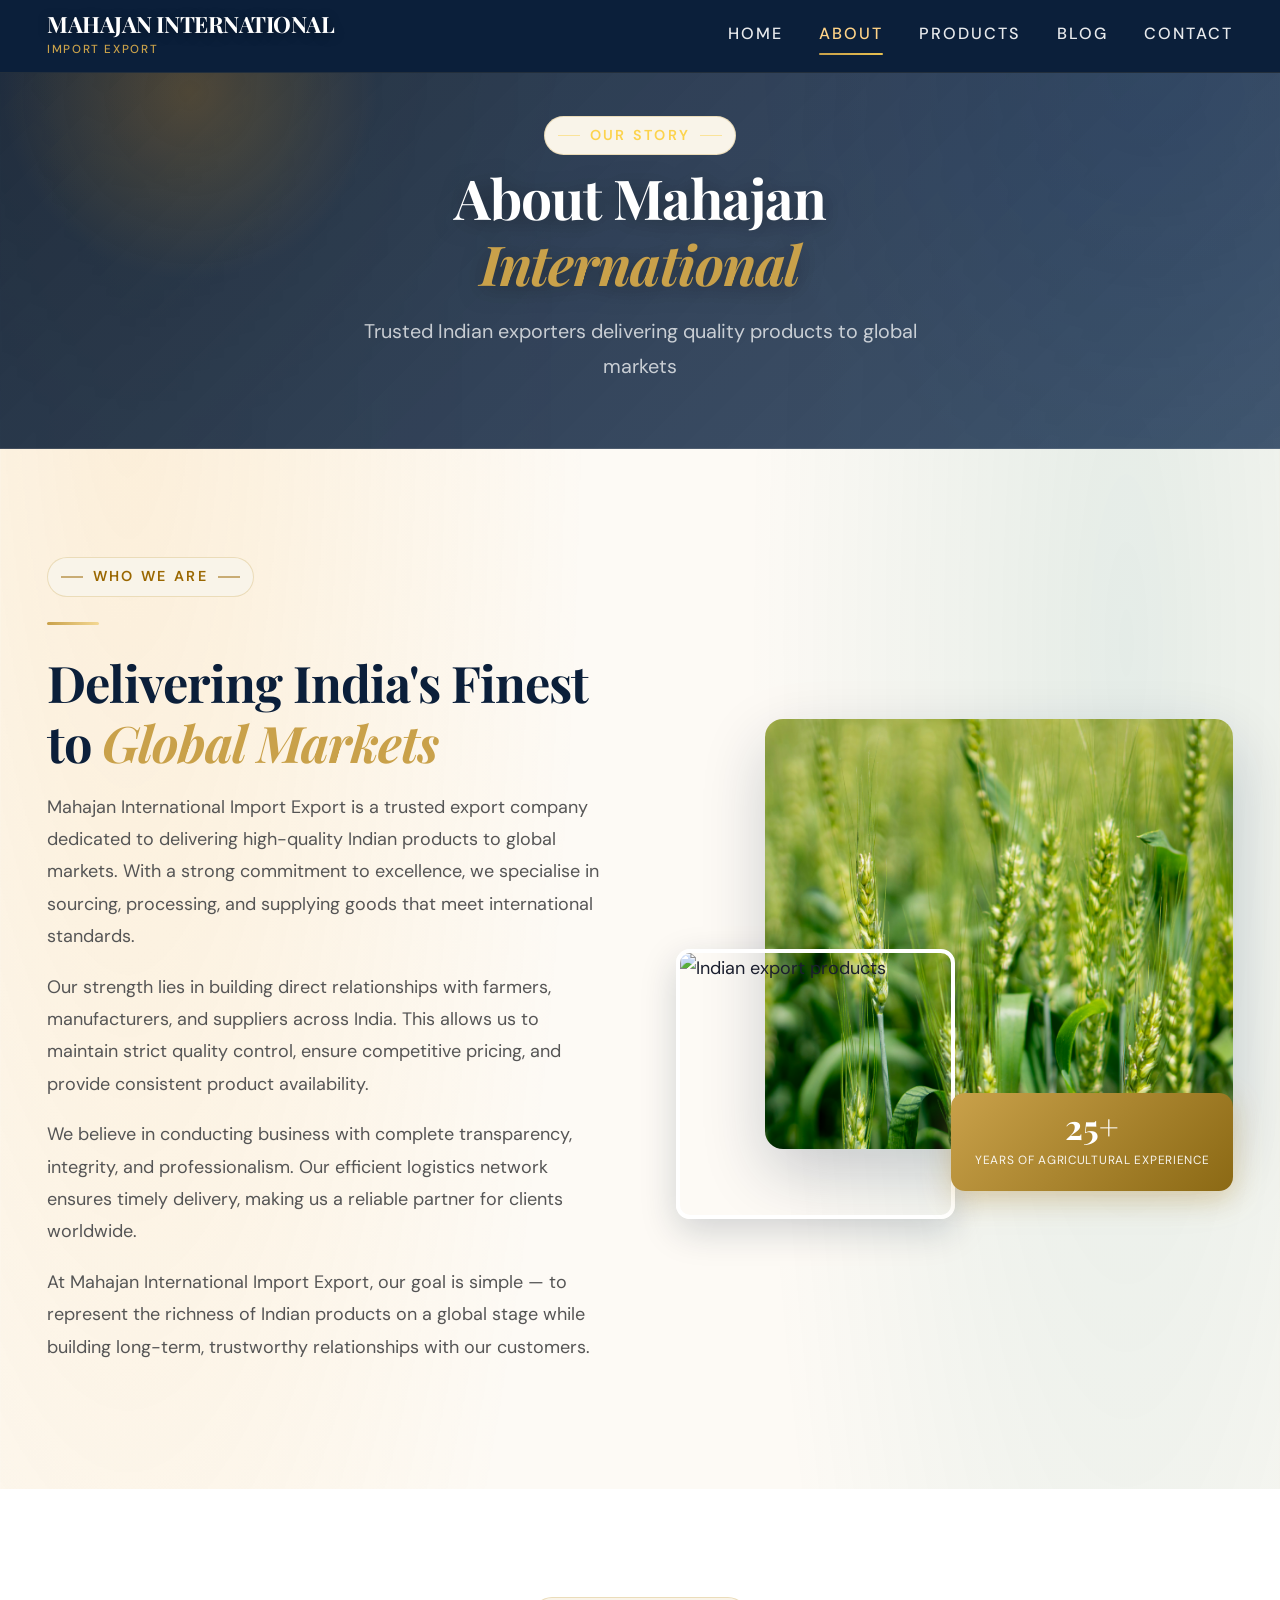
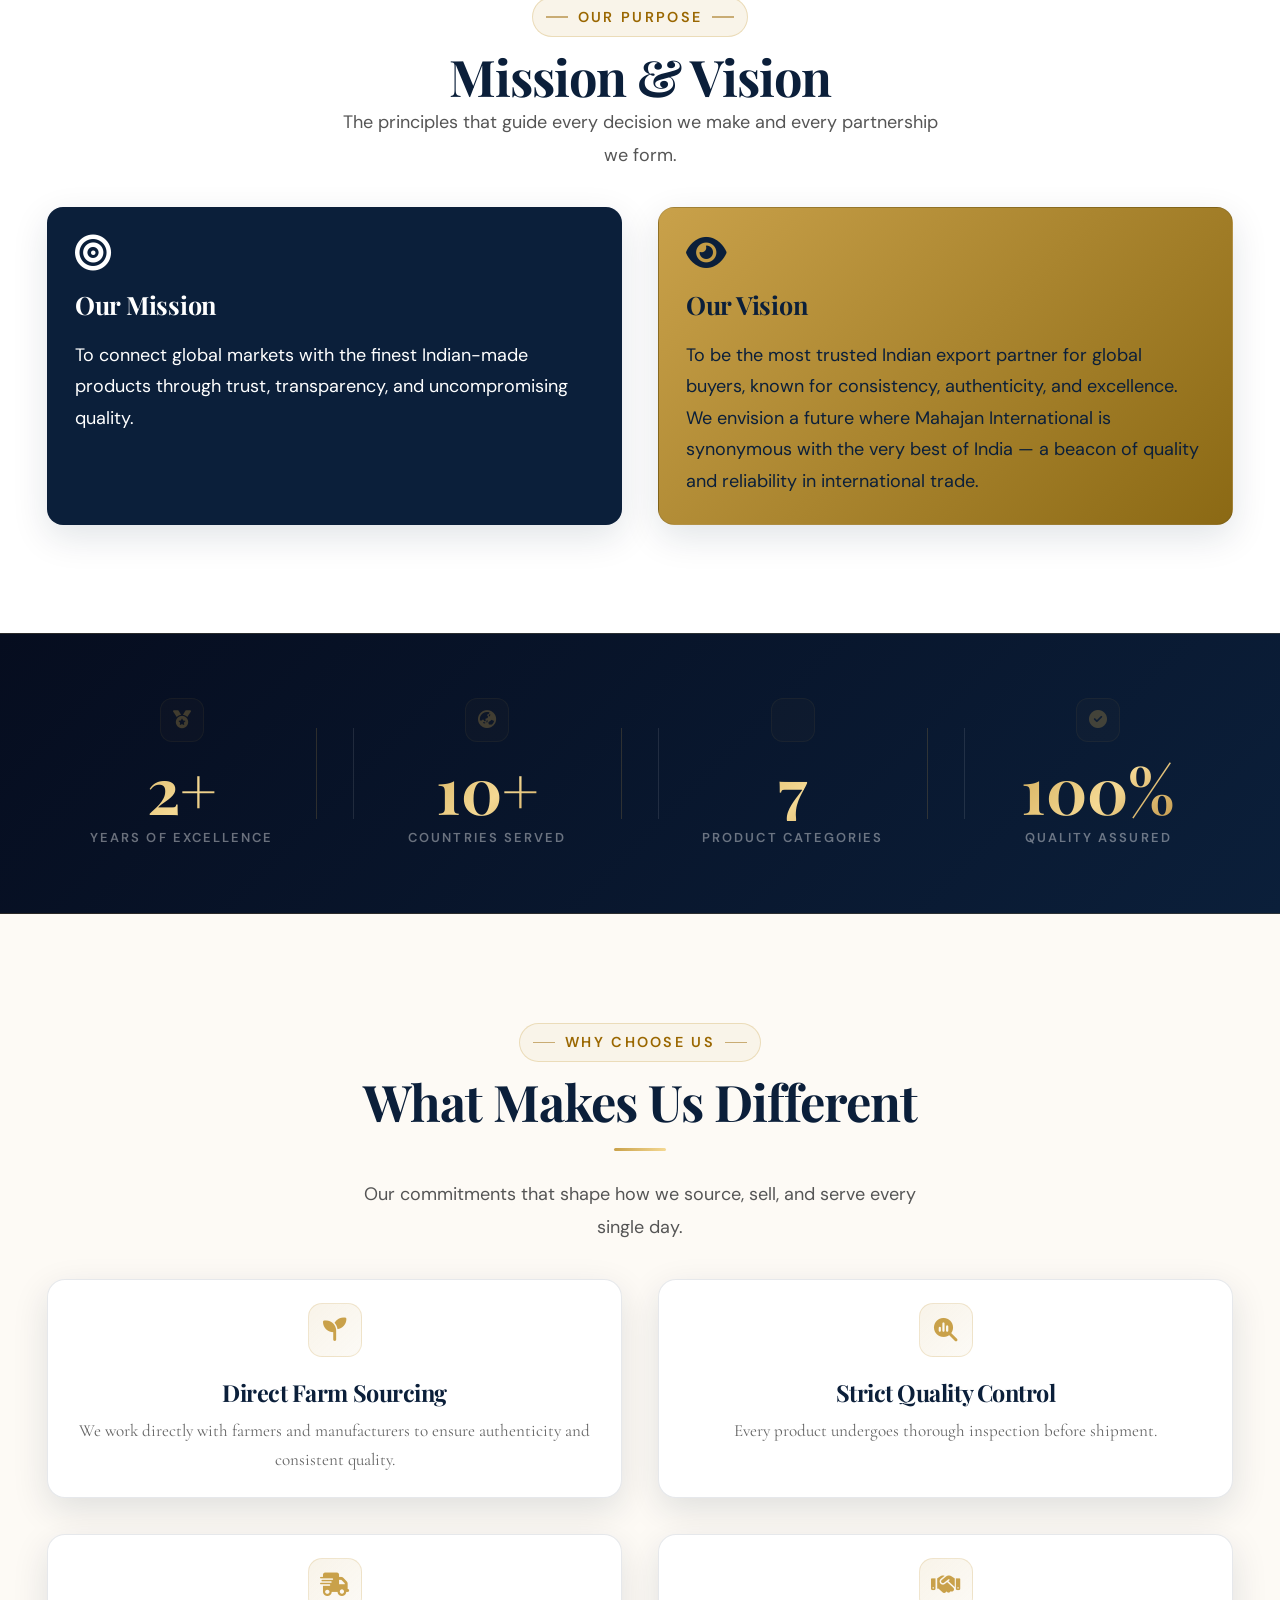
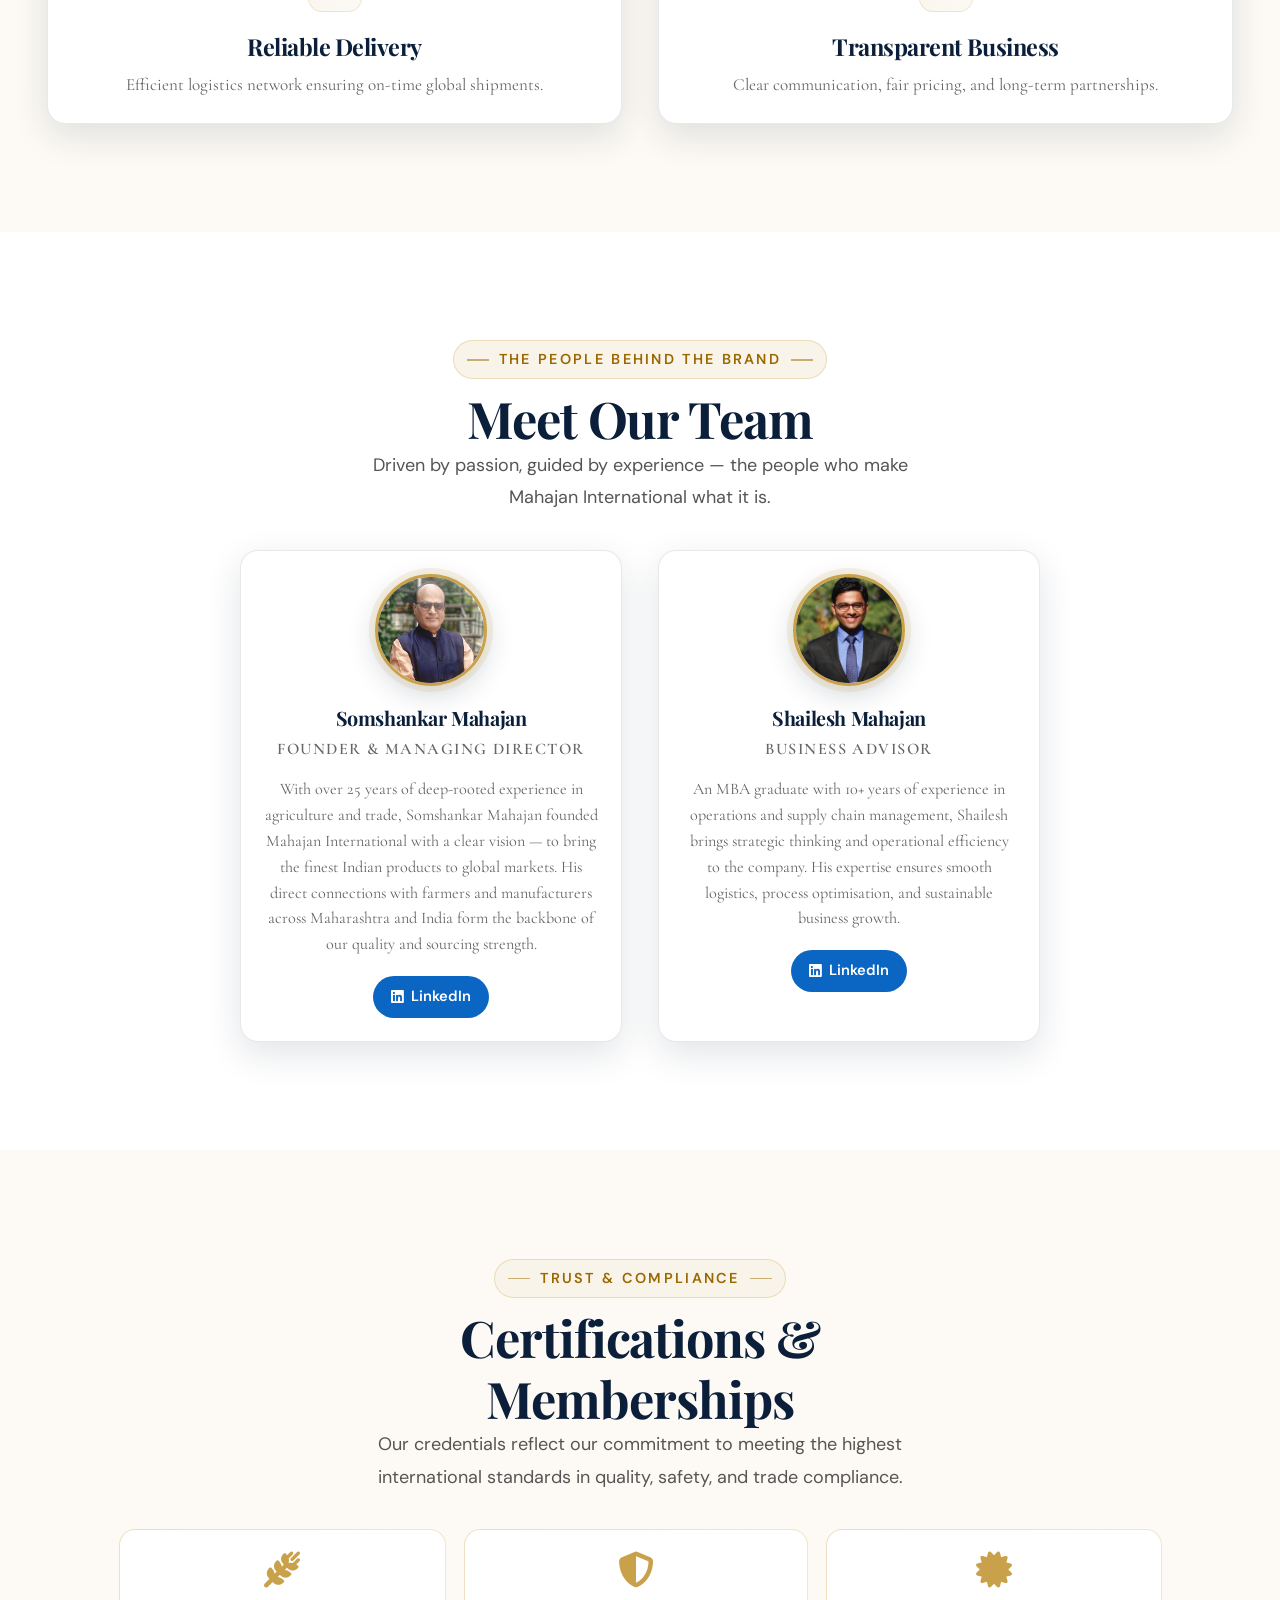
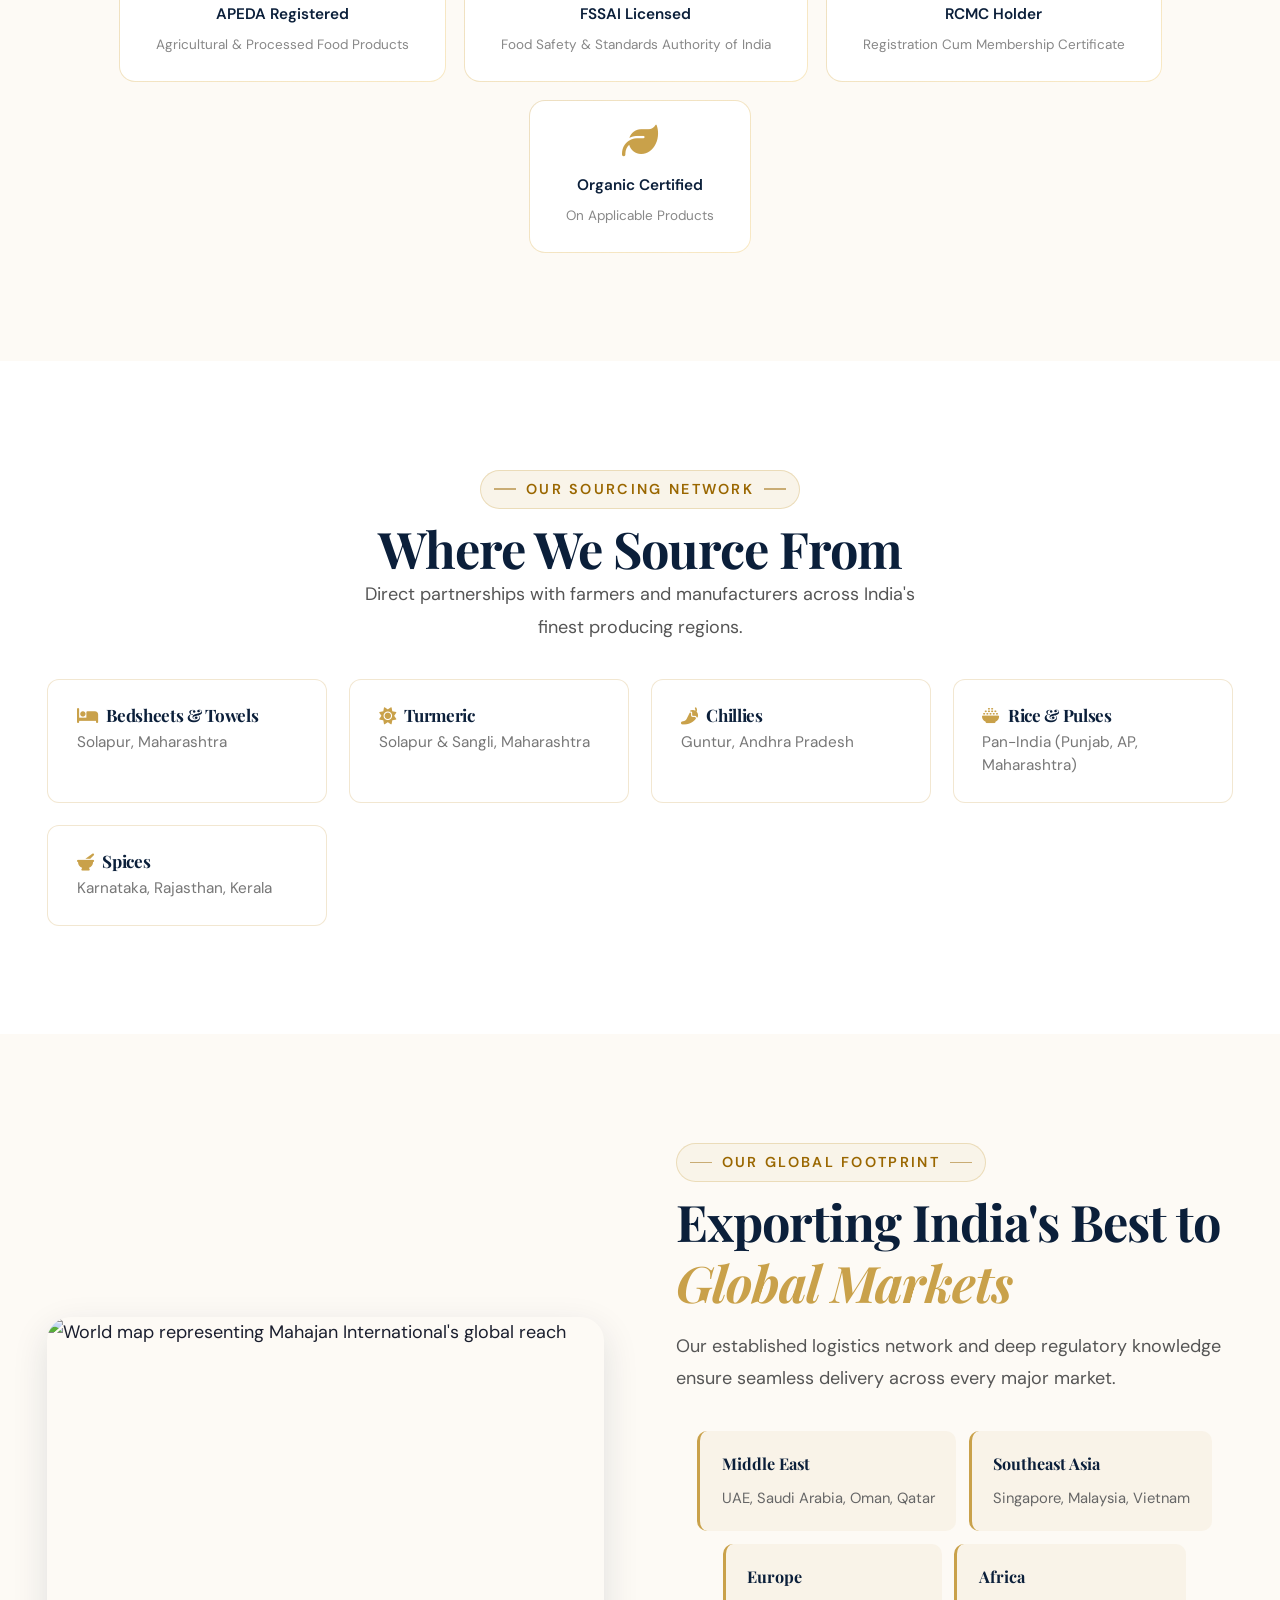
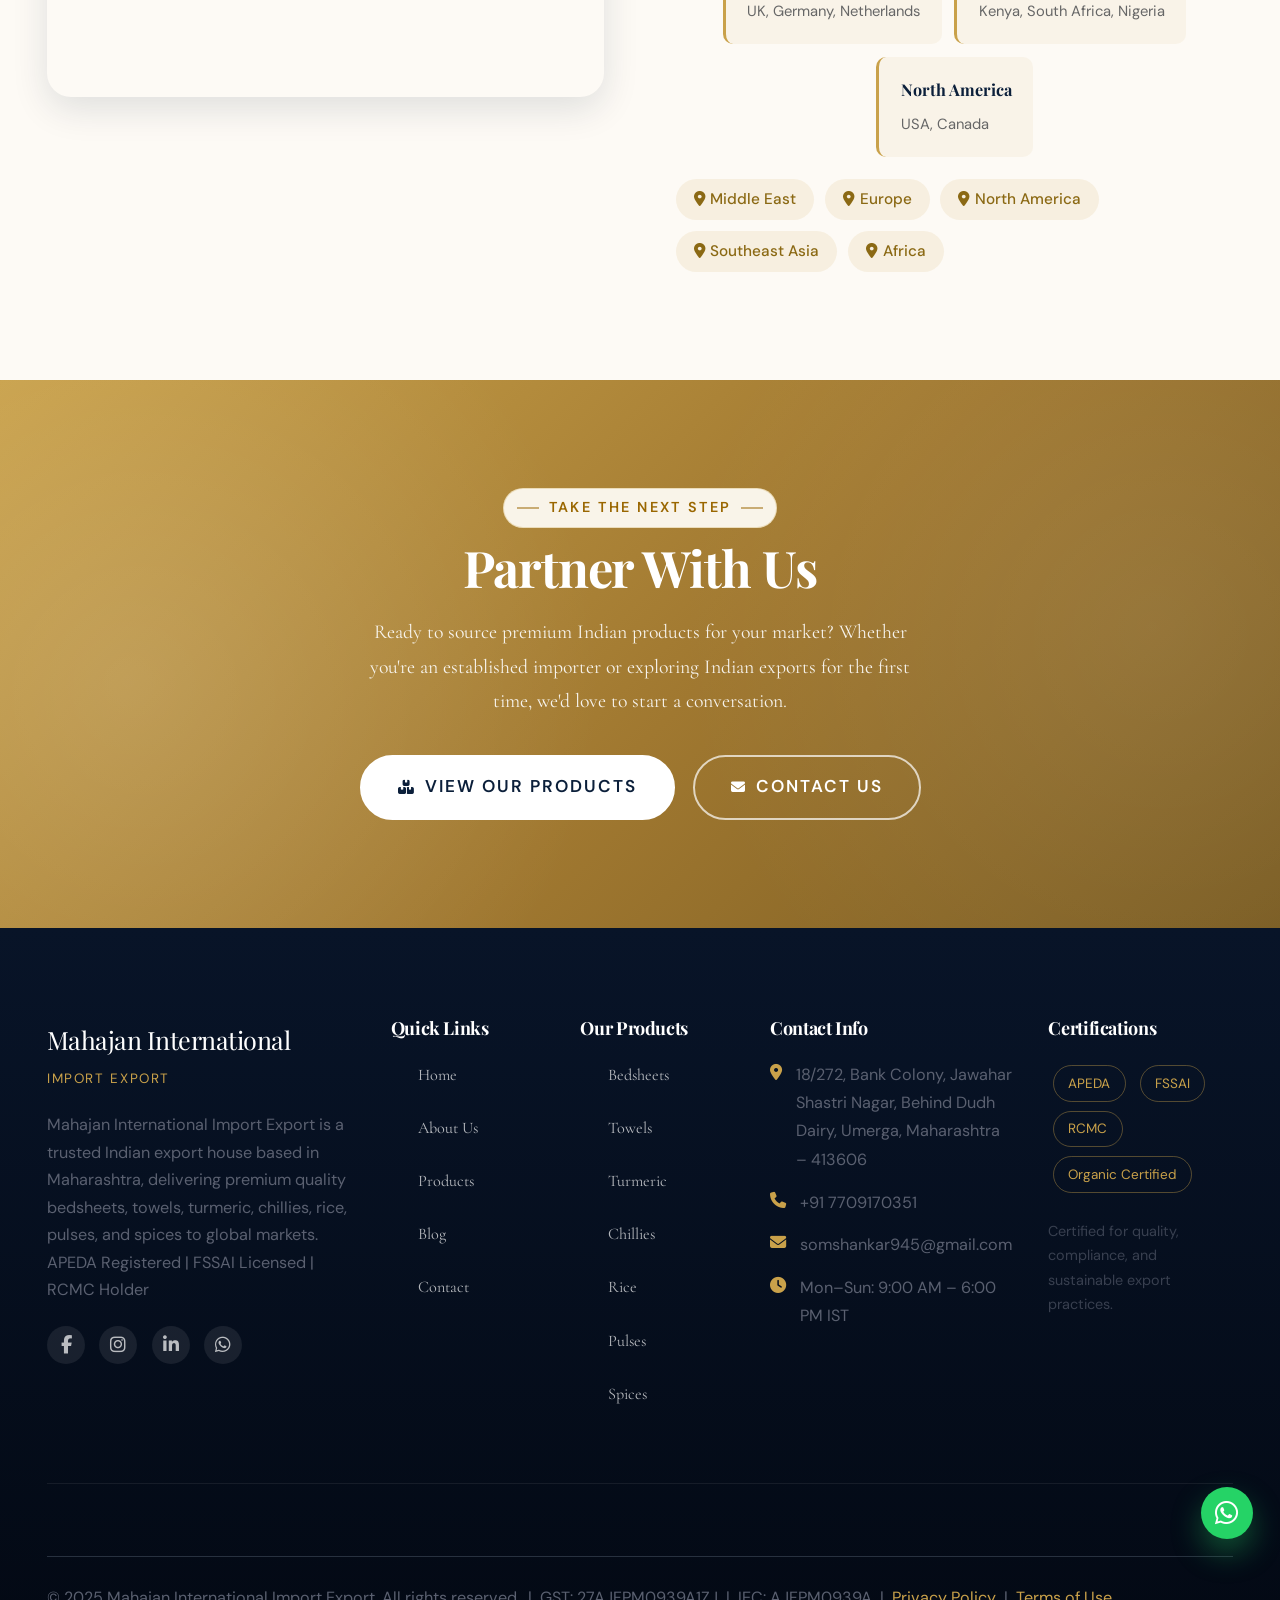
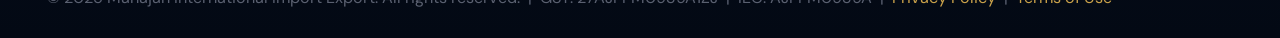
==== commit 7af1145d: "feat: Phase 4 deep UI revamp — scroll progress, stat icons, magazine layout, mobile polish - Add scr" ====
--- a/about.html
+++ b/about.html
@@ -251,6 +251,7 @@
   <link rel="stylesheet" href="styles/mobile.css">
 </head>
 <body>
+<div id="scroll-progress" aria-hidden="true"></div>
 
   <!-- Standard Header -->
   <header class="header" id="header">
@@ -349,18 +350,22 @@
       <div class="container">
         <div class="stats-strip-grid">
           <div class="stat-item" data-aos="fade-up" data-aos-delay="0">
+            <div class="stat-icon"><i class="fa-solid fa-medal"></i></div>
             <span class="stat-num">2+</span>
             <span class="stat-label">Years of Excellence</span>
           </div>
           <div class="stat-item" data-aos="fade-up" data-aos-delay="100">
+            <div class="stat-icon"><i class="fa-solid fa-earth-asia"></i></div>
             <span class="stat-num">10+</span>
             <span class="stat-label">Countries Served</span>
           </div>
           <div class="stat-item" data-aos="fade-up" data-aos-delay="200">
+            <div class="stat-icon"><i class="fa-solid fa-boxes-stacking"></i></div>
             <span class="stat-num">7</span>
             <span class="stat-label">Product Categories</span>
           </div>
           <div class="stat-item" data-aos="fade-up" data-aos-delay="300">
+            <div class="stat-icon"><i class="fa-solid fa-circle-check"></i></div>
             <span class="stat-num">100%</span>
             <span class="stat-label">Quality Assured</span>
           </div>
@@ -751,6 +756,14 @@
 
   <script>
   (function () {
+    /* Scroll progress */
+    var prog = document.getElementById('scroll-progress');
+    if (prog) {
+      window.addEventListener('scroll', function () {
+        var d = document.documentElement;
+        prog.style.transform = 'scaleX(' + Math.min(d.scrollTop / (d.scrollHeight - d.clientHeight), 1) + ')';
+      }, { passive: true });
+    }
     /* Scroll reveal */
     var srEls = document.querySelectorAll('.sr');
     if (srEls.length && 'IntersectionObserver' in window) {
--- a/styles/revamp.css
+++ b/styles/revamp.css
@@ -1372,15 +1372,26 @@
 body { animation: pgFadeIn 0.42s ease both; }
 
 /* ── Button shine sweep ── */
-.btn-primary, .nav-cta, .hero-preview-cta, .prod-enquire-btn { position:relative; overflow:hidden; }
+.btn-primary, .nav-cta, .hero-preview-cta, .prod-enquire-btn {
+  position: relative;
+  overflow: hidden;
+  white-space: nowrap;      /* prevent text wrapping inside button */
+}
 .btn-primary::after, .nav-cta::after {
-  content:'';
-  position:absolute; inset:0;
-  background: linear-gradient(105deg, transparent 30%, rgba(255,255,255,0.22) 50%, transparent 70%);
-  transform: translateX(-120%);
-  transition: transform 0.55s ease;
-}
-.btn-primary:hover::after, .nav-cta:hover::after { transform: translateX(120%); }
+  content: '';
+  position: absolute;
+  top: 0; left: -60%;        /* start off-screen left as a stripe, NOT inset:0 */
+  width: 40%;
+  height: 100%;
+  background: linear-gradient(105deg, transparent 0%, rgba(255,255,255,0.22) 50%, transparent 100%);
+  transform: skewX(-15deg);
+  transition: left 0.55s ease;
+  pointer-events: none;
+  z-index: 0;                /* behind text content */
+}
+.btn-primary:hover::after, .nav-cta:hover::after { left: 130%; }
+/* Ensure button text/icon stay above the shine stripe */
+.btn-primary > *, .nav-cta > * { position: relative; z-index: 1; }
 
 /* ── Nav link animated underline ── */
 .nav-links a, .nav-link { position:relative !important; }
@@ -1577,3 +1588,463 @@
   border-color:rgba(201,161,74,0.4) !important;
   transform:translateY(-3px) !important;
 }
+
+
+/* =====================================================
+   PHASE 4 — DEEP COMPONENT REVAMP
+   ===================================================== */
+
+/* ── Scroll progress bar ── */
+#scroll-progress {
+  position: fixed;
+  top: 0; left: 0; right: 0;
+  height: 3px;
+  background: linear-gradient(90deg, #8B6914, #C9A14A 40%, #F4D893 65%, #C9A14A);
+  transform-origin: left center;
+  transform: scaleX(0);
+  z-index: 10001;
+  pointer-events: none;
+  transition: transform 0.1s linear;
+}
+
+/* ── Stats strip — dark glass premium ── */
+.stats-bar, .stats-strip {
+  background: linear-gradient(135deg, #060D1F 0%, #0B1F3A 100%) !important;
+  padding: clamp(2.5rem, 5vw, 4rem) 0 !important;
+  border-top: 1px solid rgba(201,161,74,0.18) !important;
+  border-bottom: 1px solid rgba(201,161,74,0.18) !important;
+}
+.stat-icon {
+  width: 44px; height: 44px;
+  border-radius: 12px;
+  background: rgba(201,161,74,0.1);
+  border: 1px solid rgba(201,161,74,0.22);
+  display: flex; align-items: center; justify-content: center;
+  margin: 0 auto 0.8rem;
+  transition: background 0.3s ease, transform 0.3s ease;
+}
+.stat-icon i { color: #C9A14A; font-size: 1rem; }
+.stat-item:hover .stat-icon {
+  background: rgba(201,161,74,0.18);
+  transform: scale(1.1) rotate(-5deg);
+}
+.stat-num {
+  display: block !important;
+  font-size: clamp(2.4rem, 5vw, 3.6rem) !important;
+  font-family: 'Playfair Display', serif !important;
+  font-weight: 700 !important;
+  line-height: 1 !important;
+  margin-bottom: 0.35rem !important;
+}
+.stat-label {
+  font-size: 0.72rem !important;
+  letter-spacing: 0.16em !important;
+  text-transform: uppercase !important;
+  color: rgba(255,255,255,0.5) !important;
+  font-weight: 600 !important;
+}
+.stat-item { text-align: center !important; padding: 0 1rem !important; }
+
+/* ── Feature card icon circles ── */
+.feature-icon, .value-icon {
+  width: 54px; height: 54px;
+  border-radius: 14px;
+  background: linear-gradient(135deg, rgba(201,161,74,0.12), rgba(201,161,74,0.05));
+  border: 1px solid rgba(201,161,74,0.22);
+  display: flex; align-items: center; justify-content: center;
+  margin-bottom: 1.2rem;
+  transition: background 0.3s ease, transform 0.3s ease, box-shadow 0.3s ease;
+}
+.feature-icon i, .value-icon i { color: #C9A14A !important; font-size: 1.3rem; }
+.feature-card:hover .feature-icon,
+.value-card:hover .value-icon {
+  background: linear-gradient(135deg, #C9A14A, #8B6914) !important;
+  border-color: transparent;
+  box-shadow: 0 8px 24px rgba(201,161,74,0.38);
+  transform: rotate(-6deg) scale(1.1);
+}
+.feature-card:hover .feature-icon i,
+.value-card:hover .value-icon i { color: #fff !important; }
+
+/* ── Route flow nodes ── */
+.route-node {
+  background: linear-gradient(160deg, #f8f9fb, #fff);
+  border-radius: 12px;
+  padding: 1rem;
+  text-align: center;
+  position: relative;
+  overflow: hidden;
+  border: 1px solid rgba(11,31,58,0.07) !important;
+  transition: transform 0.25s ease, box-shadow 0.25s ease;
+}
+.route-node::before {
+  content: '';
+  position: absolute;
+  top: 0; left: 0; right: 0;
+  height: 3px;
+  background: linear-gradient(90deg, #C9A14A, #E8C050);
+}
+.route-node:hover { transform: translateY(-3px); box-shadow: 0 8px 24px rgba(201,161,74,0.15); }
+.route-node span {
+  display: block;
+  font-size: 0.63rem; font-weight: 700;
+  text-transform: uppercase; letter-spacing: 0.14em;
+  color: #C9A14A; margin-bottom: 0.35rem;
+}
+.route-node strong { font-size: 0.8rem; color: #0B1F3A; line-height: 1.4; }
+
+/* ── Market chips ── */
+.markets-grid { display: flex; flex-wrap: wrap; gap: 0.7rem; justify-content: center; margin-top: 2rem; }
+.market-chip {
+  display: inline-flex; align-items: center; gap: 0.4rem;
+  padding: 0.45rem 1.1rem;
+  background: #fff;
+  border: 1.5px solid rgba(11,31,58,0.1);
+  border-radius: 999px;
+  font-size: 0.84rem; font-weight: 500;
+  color: #0B1F3A;
+  cursor: default;
+  transition: all 0.25s ease;
+}
+.market-chip:hover {
+  border-color: #C9A14A;
+  background: rgba(201,161,74,0.05);
+  transform: translateY(-2px);
+  box-shadow: 0 4px 16px rgba(201,161,74,0.18);
+}
+.market-chip .flag { font-size: 1.1rem; }
+
+/* ── Insight / signal panels — gradient border ── */
+.insight-panel {
+  background: linear-gradient(#fff,#fff) padding-box,
+    linear-gradient(145deg, rgba(201,161,74,0.28), rgba(244,216,147,0.5), rgba(201,161,74,0.28)) border-box !important;
+  border: 1.5px solid transparent !important;
+}
+.signal-panel {
+  background: linear-gradient(#fff,#fff) padding-box,
+    linear-gradient(145deg, rgba(11,31,58,0.1), rgba(201,161,74,0.25)) border-box !important;
+  border: 1.5px solid transparent !important;
+}
+
+/* ── Testimonial card upgrade ── */
+.testimonials-section .testimonial-card {
+  padding: 2rem !important;
+}
+.testimonial-stars { margin-bottom: 1rem; }
+.testimonial-stars i { color: #F4D893 !important; font-size: 0.92rem; margin-right: 1px; }
+.testimonial-text {
+  font-size: 1rem !important;
+  line-height: 1.8 !important;
+  font-style: italic;
+  color: rgba(255,255,255,0.88) !important;
+  margin-bottom: 1.5rem !important;
+}
+.testimonial-author { display: flex; align-items: center; gap: 0.9rem; }
+.author-avatar {
+  width: 46px !important; height: 46px !important;
+  border-radius: 50% !important;
+  background: linear-gradient(135deg, #1E3A6E, #0B1F3A) !important;
+  color: #C9A14A !important;
+  display: flex !important; align-items: center !important; justify-content: center !important;
+  font-weight: 700 !important; font-size: 0.88rem !important;
+  border: 2px solid rgba(201,161,74,0.35) !important;
+  flex-shrink: 0;
+}
+.author-name { color: #fff !important; font-weight: 700; font-size: 0.95rem; }
+.author-role { color: rgba(255,255,255,0.55) !important; font-size: 0.78rem; letter-spacing: 0.06em; }
+
+/* ── Blog magazine section ── */
+.magazine-lead { padding: 0 0 1rem; }
+.magazine-grid {
+  display: grid !important;
+  grid-template-columns: 1.65fr 1fr !important;
+  gap: 1.8rem !important;
+  padding: 3.5rem 0 2rem !important;
+  align-items: stretch !important;
+}
+.mag-feature {
+  position: relative !important;
+  border-radius: 20px !important;
+  overflow: hidden !important;
+  min-height: 460px !important;
+  display: block;
+}
+.mag-feature > img {
+  width: 100%; height: 100%;
+  object-fit: cover !important;
+  display: block;
+  transition: transform 0.6s ease !important;
+}
+.mag-feature:hover > img { transform: scale(1.04) !important; }
+.mag-feature-overlay {
+  position: absolute !important;
+  inset: 0 !important;
+  background: linear-gradient(to top, rgba(4,12,28,0.93) 0%, rgba(4,12,28,0.55) 45%, transparent 100%) !important;
+  padding: 2rem !important;
+  display: flex !important; flex-direction: column !important; justify-content: flex-end !important;
+}
+.mag-feature-tag {
+  display: inline-flex; align-items: center;
+  background: #C9A14A !important; color: #060D1F !important;
+  font-size: 0.68rem; font-weight: 800; letter-spacing: 0.13em; text-transform: uppercase;
+  padding: 0.28rem 0.85rem; border-radius: 999px;
+  margin-bottom: 0.9rem; width: fit-content;
+}
+.mag-feature-overlay h2 {
+  color: #fff !important; font-size: clamp(1.25rem, 2.5vw, 1.85rem) !important;
+  line-height: 1.35; margin-bottom: 0.6rem;
+  text-shadow: 0 2px 16px rgba(0,0,0,0.45);
+}
+.mag-feature-overlay p { color: rgba(255,255,255,0.75) !important; font-size: 0.88rem; line-height: 1.65; margin-bottom: 1rem; }
+.mag-side {
+  display: flex !important; flex-direction: column !important;
+  background: #fff !important; border-radius: 20px !important;
+  border: 1px solid rgba(11,31,58,0.08) !important;
+  overflow: hidden !important;
+  box-shadow: 0 4px 24px rgba(11,31,58,0.07) !important;
+}
+.mag-side h3 {
+  font-family: 'Playfair Display', serif;
+  color: #0B1F3A; font-size: 0.78rem !important;
+  text-transform: uppercase; letter-spacing: 0.14em;
+  padding: 1.2rem 1.5rem 0.9rem;
+  border-bottom: 1px solid rgba(11,31,58,0.07);
+  margin: 0;
+}
+.mag-side-item {
+  display: flex !important; flex-direction: column !important; gap: 0.3rem !important;
+  padding: 1rem 1.5rem !important;
+  border-bottom: 1px solid rgba(11,31,58,0.06) !important;
+  text-decoration: none !important;
+  transition: background 0.2s ease !important;
+}
+.mag-side-item:last-child { border-bottom: none !important; }
+.mag-side-item:hover { background: rgba(201,161,74,0.04) !important; }
+.mag-side-item b { color: #0B1F3A; font-size: 0.87rem; line-height: 1.45; font-family: 'Playfair Display', serif; }
+.mag-side-item span { color: #C9A14A; font-size: 0.7rem; font-weight: 700; letter-spacing: 0.1em; text-transform: uppercase; }
+
+/* ── Blog category tags — gold slide ── */
+.cat-tag {
+  position: relative !important; overflow: hidden !important;
+  transition: color 0.25s ease, border-color 0.25s ease, box-shadow 0.25s ease !important;
+  z-index: 0;
+}
+.cat-tag::after {
+  content: '';
+  position: absolute; inset: 0;
+  background: linear-gradient(135deg, #C9A14A, #8B6914);
+  opacity: 0; border-radius: inherit;
+  transition: opacity 0.25s ease;
+  z-index: -1;
+}
+.cat-tag:hover, .cat-tag.active {
+  color: #fff !important; border-color: transparent !important;
+}
+.cat-tag:hover::after, .cat-tag.active::after { opacity: 1 !important; }
+
+/* ── Products page — category color top bars ── */
+.prod-section[id="bedsheets"] .prod-section-inner  { border-top: 3px solid #6B9BD2 !important; }
+.prod-section[id="towels"] .prod-section-inner      { border-top: 3px solid #5BB89A !important; }
+.prod-section[id="turmeric"] .prod-section-inner    { border-top: 3px solid #E5A826 !important; }
+.prod-section[id="chillies"] .prod-section-inner    { border-top: 3px solid #D94F4F !important; }
+.prod-section[id="rice"] .prod-section-inner        { border-top: 3px solid #C4A882 !important; }
+.prod-section[id="pulses"] .prod-section-inner      { border-top: 3px solid #8B6652 !important; }
+.prod-section[id="spices"] .prod-section-inner      { border-top: 3px solid #C87A3A !important; }
+
+/* ── Explorer shell ── */
+.explorer-shell {
+  background: linear-gradient(135deg, #f8f5ef, #fdfaf5) !important;
+  border-top: 1px solid rgba(201,161,74,0.1) !important;
+  border-bottom: 1px solid rgba(201,161,74,0.1) !important;
+}
+.explorer-wrap {
+  padding: 1.8rem 2rem !important;
+  background: #fff !important;
+  border-radius: 20px !important;
+  border: 1px solid rgba(201,161,74,0.14) !important;
+  box-shadow: 0 4px 24px rgba(11,31,58,0.06) !important;
+}
+.explorer-chip {
+  border-radius: 999px !important; font-weight: 600 !important; font-size: 0.82rem !important;
+  border: 1.5px solid rgba(11,31,58,0.12) !important;
+  background: #fff !important; color: #5a6070 !important;
+  transition: all 0.22s ease !important;
+}
+.explorer-chip:hover {
+  border-color: #C9A14A !important; color: #8B6914 !important;
+  background: rgba(201,161,74,0.05) !important;
+}
+.explorer-chip.active {
+  background: linear-gradient(135deg, #C9A14A, #8B6914) !important;
+  color: #fff !important; border-color: transparent !important;
+  box-shadow: 0 4px 16px rgba(201,161,74,0.3) !important;
+}
+
+/* ── Page hero eyebrow pill ── */
+.page-hero-eyebrow {
+  display: inline-flex !important; align-items: center; gap: 0.5rem;
+  background: rgba(201,161,74,0.12); border: 1px solid rgba(201,161,74,0.3);
+  color: #F4D893 !important; padding: 0.35rem 1rem; border-radius: 999px;
+  font-size: 0.72rem !important; font-weight: 700 !important; letter-spacing: 0.14em !important;
+  text-transform: uppercase; margin-bottom: 1rem;
+}
+
+/* ── Team card avatar ring ── */
+.team-avatar {
+  margin: 0 auto 1.2rem !important;
+  width: 112px !important; height: 112px !important;
+  border-radius: 50% !important; overflow: hidden !important;
+  border: 3px solid #C9A14A !important;
+  box-shadow: 0 0 0 6px rgba(201,161,74,0.14), 0 8px 28px rgba(11,31,58,0.18) !important;
+  transition: box-shadow 0.3s ease, transform 0.3s ease !important;
+}
+.team-card:hover .team-avatar {
+  box-shadow: 0 0 0 8px rgba(201,161,74,0.25), 0 12px 36px rgba(11,31,58,0.22) !important;
+  transform: scale(1.05);
+}
+.team-avatar img { width: 100%; height: 100%; object-fit: cover; }
+
+/* ── Cert badges — gradient border ── */
+.cert-badge {
+  background: linear-gradient(#fff,#fff) padding-box,
+    linear-gradient(145deg, rgba(201,161,74,0.3), rgba(244,216,147,0.5)) border-box !important;
+  border: 1.5px solid transparent !important;
+  border-radius: 16px !important; text-align: center !important;
+  transition: transform 0.25s ease, box-shadow 0.25s ease !important;
+}
+.cert-badge:hover { transform: translateY(-4px) !important; box-shadow: 0 12px 32px rgba(201,161,74,0.18) !important; }
+.cert-badge i { color: #C9A14A !important; font-size: 2rem !important; display: block !important; margin-bottom: 0.75rem !important; }
+
+/* ── Prod section body typography ── */
+.prod-section-body h2 { font-size: clamp(1.35rem, 2.8vw, 1.9rem) !important; color: #0B1F3A; }
+.prod-section-body { padding: clamp(1.5rem, 3vw, 2.5rem) !important; }
+
+/* ── Enquire button ── */
+.prod-enquire-btn, a.prod-enquire-btn {
+  background: linear-gradient(135deg, #C9A14A, #8B6914) !important;
+  color: #fff !important; font-weight: 700 !important;
+  border: none !important; border-radius: 999px !important;
+  padding: 0.8rem 2rem !important;
+  display: inline-flex !important; align-items: center !important; gap: 0.5rem !important;
+  box-shadow: 0 4px 20px rgba(201,161,74,0.3) !important;
+  transition: transform 0.22s ease, box-shadow 0.22s ease !important;
+  white-space: nowrap;
+}
+.prod-enquire-btn:hover, a.prod-enquire-btn:hover {
+  transform: translateY(-2px) !important;
+  box-shadow: 0 8px 32px rgba(201,161,74,0.48) !important;
+}
+
+/* ── Blog card body typography ── */
+.blog-card-body h3 {
+  font-size: 1.05rem !important; line-height: 1.45 !important;
+  font-family: 'Playfair Display', serif !important; color: #0B1F3A !important;
+}
+.blog-card-body h3 a:hover { color: #C9A14A !important; }
+.cat-badge {
+  font-weight: 700 !important; letter-spacing: 0.04em !important;
+  border: 1px solid rgba(201,161,74,0.2) !important;
+}
+
+/* ── Newsletter form ── */
+.newsletter-section h2 { color: #fff !important; }
+.newsletter-section .gold-rule { margin-left: auto; margin-right: auto; }
+
+/* ── Cards grid product cards ── */
+.card { transition: transform 0.3s cubic-bezier(0.4,0,0.2,1), box-shadow 0.3s cubic-bezier(0.4,0,0.2,1), border-color 0.3s ease !important; }
+.card-tag {
+  display: inline-flex; align-items: center; gap: 0.3rem;
+  background: rgba(201,161,74,0.1) !important; color: #8B6914 !important;
+  border: 1px solid rgba(201,161,74,0.2) !important;
+  font-size: 0.72rem !important; font-weight: 700 !important;
+  letter-spacing: 0.06em; text-transform: uppercase;
+  padding: 0.22rem 0.7rem; border-radius: 999px;
+  margin-bottom: 0.5rem;
+}
+
+/* ── Footer links arrow micro-interaction ── */
+.footer-links a::before {
+  content: '→';
+  display: inline-block;
+  margin-right: 0.4rem;
+  opacity: 0;
+  transform: translateX(-4px);
+  transition: opacity 0.2s ease, transform 0.2s ease;
+}
+.footer-links a:hover::before { opacity: 1; transform: translateX(0); }
+
+/* ── Mobile fixes ── */
+@media (max-width: 768px) {
+  /* Magazine grid stack */
+  .magazine-grid { grid-template-columns: 1fr !important; }
+  .mag-feature { min-height: 260px !important; }
+  .mag-side { display: flex; flex-direction: column; gap: 0; }
+
+  /* Stat strip */
+  .stats-strip, .stats-bar { flex-direction: column !important; gap: 0 !important; }
+  .stat-item { padding: 1.2rem 1rem !important; border-bottom: 1px solid rgba(255,255,255,0.07); }
+  .stat-item::after { display: none !important; }
+  .stat-num { font-size: clamp(2rem, 8vw, 2.8rem) !important; }
+  .stat-icon { width: 36px !important; height: 36px !important; font-size: 1rem !important; }
+
+  /* Category accent bars — maintain on mobile */
+  .prod-section { border-top-width: 3px !important; }
+
+  /* Route nodes 2-col on tablet */
+  .routes-grid, .route-nodes { grid-template-columns: 1fr 1fr !important; }
+
+  /* Market chips wrap */
+  .markets-wrap, .market-chips { gap: 0.5rem !important; }
+
+  /* Hero cert float */
+  .hero-cert-float { font-size: 0.62rem !important; padding: 0.3rem 0.7rem !important; }
+
+  /* Team avatar sizing */
+  .team-avatar { width: 80px !important; height: 80px !important; }
+
+  /* Testimonial quote mark */
+  .testimonial-card::before { font-size: 5rem !important; top: -0.5rem !important; left: 0.75rem !important; }
+
+  /* Blog card images */
+  .blog-card-img, .blog-card-img img { height: 160px !important; }
+
+  /* Enquire button full-width */
+  .prod-enquire-btn, a.prod-enquire-btn { width: 100% !important; justify-content: center !important; }
+
+  /* Insight/signal panels */
+  .insight-panel, .signal-panel { padding: 1rem !important; }
+
+  /* Scroll reveal — reduce transforms for smaller screens */
+  .sr { transform: translateY(16px) !important; }
+  .sr-left { transform: translateX(-16px) !important; }
+  .sr-right { transform: translateX(16px) !important; }
+
+  /* Cert badges grid */
+  .cert-badges-grid { grid-template-columns: 1fr 1fr !important; gap: 0.75rem !important; }
+
+  /* Footer arrow — hide on mobile to save space */
+  .footer-links a::before { display: none; }
+}
+
+@media (max-width: 480px) {
+  /* Stats further compact */
+  .stat-num { font-size: 2rem !important; }
+
+  /* Magazine feature min-height */
+  .mag-feature { min-height: 200px !important; }
+
+  /* Route nodes single col */
+  .routes-grid, .route-nodes { grid-template-columns: 1fr !important; }
+
+  /* Blog card images */
+  .blog-card-img, .blog-card-img img { height: 140px !important; }
+
+  /* Page hero eyebrow */
+  .page-eyebrow, .hero-eyebrow { font-size: 0.65rem !important; padding: 0.28rem 0.9rem !important; }
+
+  /* Gold rule shorter on tiny screens */
+  .gold-rule::before, .gold-rule::after { width: 12px !important; }
+
+  /* Enquire button */
+  .prod-enquire-btn, a.prod-enquire-btn { padding: 0.7rem 1.2rem !important; font-size: 0.9rem !important; }
+}
